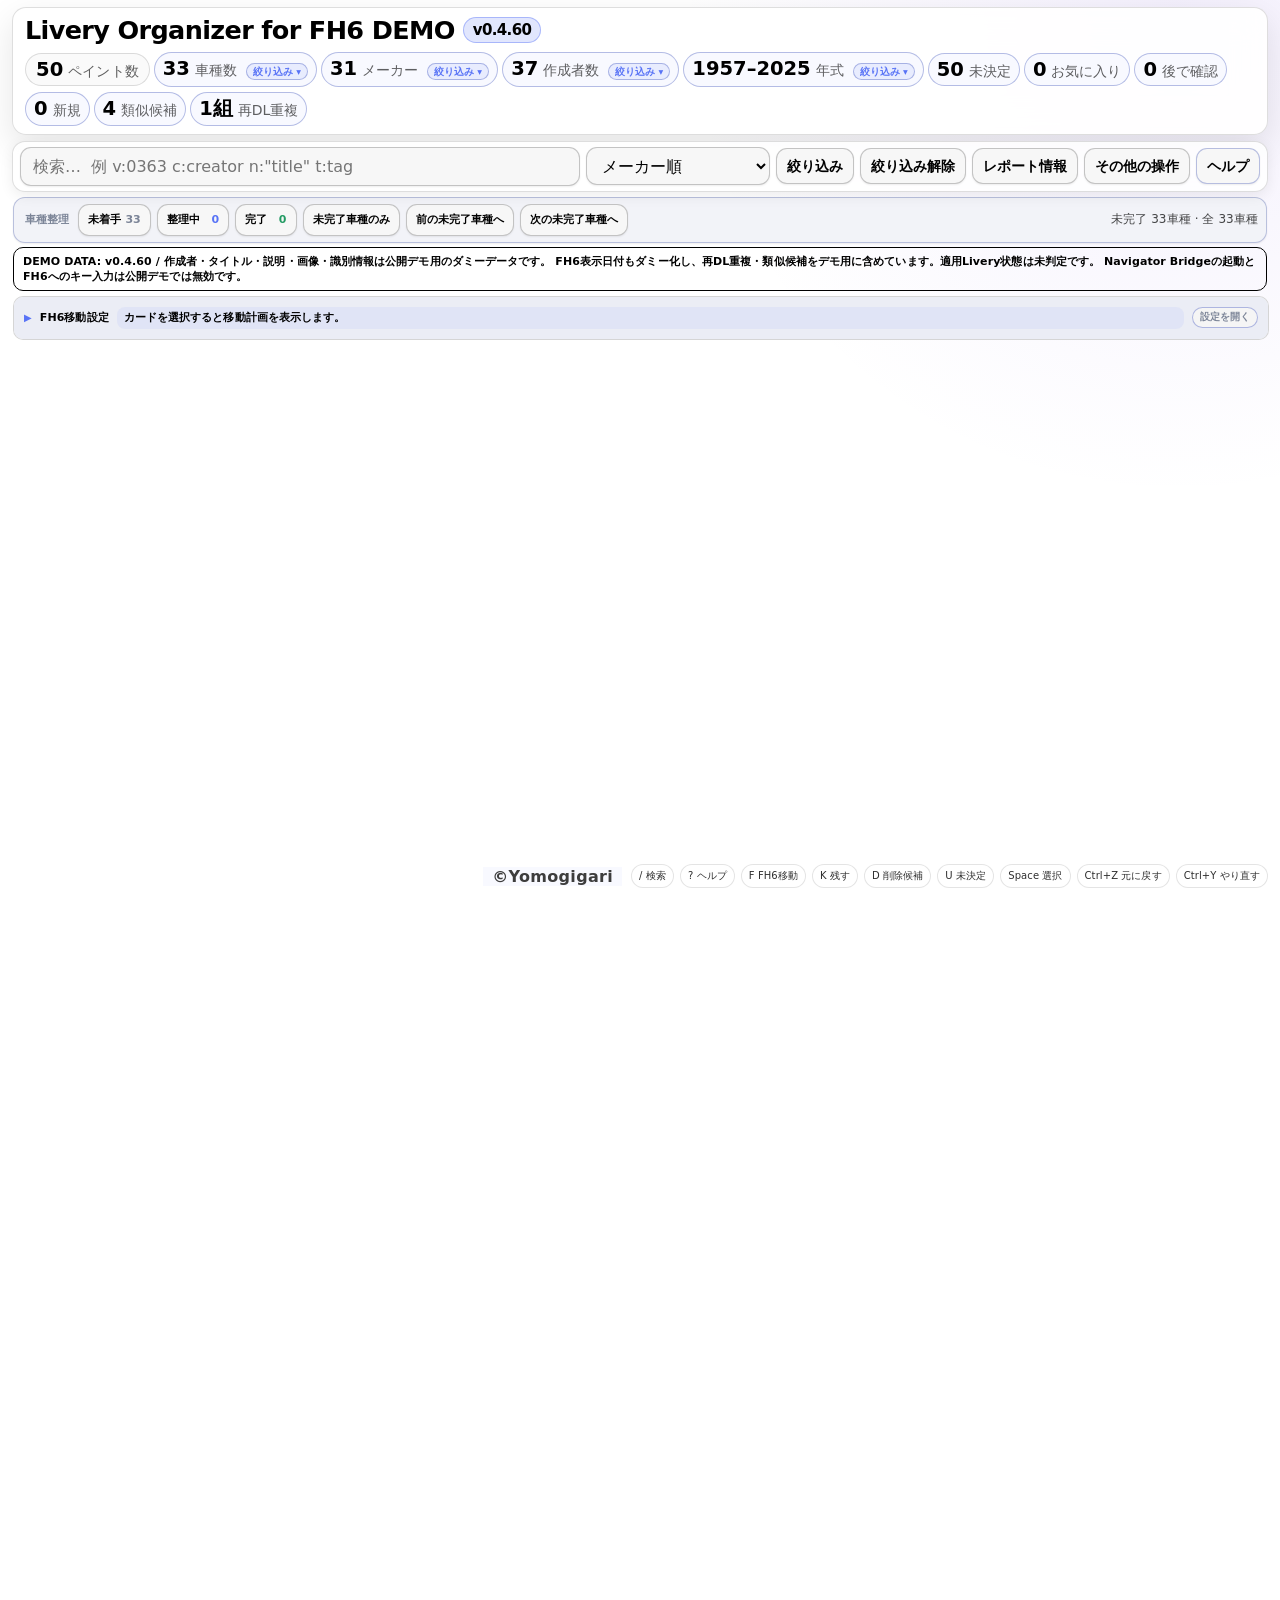
==== fh6-livery-organizer-demo.html @ 87379efa ":globe_with_meridians: Update public demo for v0.4.60" ====
<!doctype html>
<html lang="ja">
<head>
<meta charset="utf-8">
<meta name="viewport" content="width=device-width,initial-scale=1">
<meta http-equiv="Cache-Control" content="no-store, no-cache, must-revalidate">
<meta http-equiv="Pragma" content="no-cache">
<meta http-equiv="Expires" content="0">
<title>Livery Organizer for FH6 Demo v0.4.60</title>
<style>
:root {
  color-scheme: light dark;
  --gap: 14px;
}
* { box-sizing:border-box; }
body {
  font-family: system-ui,-apple-system,"Segoe UI","Yu Gothic UI",sans-serif;
  margin:0;
  background:Canvas;
  color:CanvasText;
}
header {
  position:sticky; top:0; z-index:10;
  background:Canvas; border-bottom:1px solid color-mix(in srgb, CanvasText 25%, transparent);
  padding:14px 20px;
}
header h1 { margin:0 0 8px; font-size:22px; }
.toolbar {
  display:flex; gap:8px; flex-wrap:wrap; align-items:center;
}
input[type=search] {
  min-width:280px; flex:1; padding:9px 11px; font-size:15px;
}
select, .toolbar button {
  padding:9px 11px; font-size:14px;
}
.secondary-actions {
  display:flex;
  gap:8px;
  flex-wrap:wrap;
  align-items:center;
  flex-basis:100%;
  width:100%;
  padding:8px;
  border:1px dashed color-mix(in srgb, CanvasText 25%, transparent);
  border-radius:10px;
  background:color-mix(in srgb, CanvasText 3%, transparent);
}
.secondary-actions button {
  flex:0 0 auto;
}
#secondaryActionsToggle[aria-expanded="true"] {
  font-weight:700;
}
main { padding:20px; width:100%; max-width:none; margin:0; }
.summary {
  padding:12px 14px; border:1px solid color-mix(in srgb, CanvasText 25%, transparent);
  border-radius:10px; margin-bottom:18px;
}
.group-heading {
  display:flex; align-items:baseline; gap:10px; margin-top:28px;
}
.group-heading h2 { margin:0; }
.group-heading span { opacity:.65; }
.grid {
  display:grid; grid-template-columns:repeat(auto-fill,minmax(300px,1fr));
  gap:var(--gap); margin-top:10px;
}
.card {
  border:1px solid color-mix(in srgb, CanvasText 25%, transparent);
  border-radius:12px; overflow:hidden; background:Canvas;
}
.card[data-decision="keep"] { outline:3px solid #2d9b54; }
.card[data-decision="delete"] { outline:3px solid #c94b4b; opacity:.72; }
.card img, .noimg {
  width:100%; aspect-ratio:16/9; object-fit:cover; display:block; background:#222;
}
.noimg { display:grid; place-items:center; color:#ddd; }
.body { padding:12px; }
.topline { display:flex; gap:6px; flex-wrap:wrap; }
.pill {
  font-size:11px; padding:3px 7px; border-radius:999px;
  border:1px solid color-mix(in srgb, CanvasText 30%, transparent);
}
.applied-applied { font-weight:800; }
.applied-unknown { opacity:.65; }
h3.vehicle { margin:10px 0 2px; font-size:19px; }
h4 { margin:10px 0 4px; font-size:16px; }
.vehicle-meta { font-size:12px; opacity:.78; margin-top:2px; }
.asset { font-size:11px; opacity:.58; overflow-wrap:anywhere; }
.counterbar {
  display:flex; gap:8px; flex-wrap:wrap; margin-top:8px; font-size:12px;
}
.counter {
  border:1px solid color-mix(in srgb, CanvasText 25%, transparent);
  border-radius:999px; padding:4px 9px;
}
body.compact .grid { grid-template-columns:repeat(auto-fill,minmax(240px,1fr)); }
body.compact .card img, body.compact .noimg { aspect-ratio:2/1; }
body.compact .body { padding:9px; }
body.compact .desc { display:none; }
body.compact details { display:none; }
.desc { margin:0 0 10px; min-height:1.4em; opacity:.8; }
dl {
  display:grid; grid-template-columns:80px 1fr; gap:4px 8px;
  font-size:13px; margin:10px 0;
}
dt { font-weight:700; }
dd { margin:0; overflow-wrap:anywhere; }
code { overflow-wrap:anywhere; }
.decision { display:grid; grid-template-columns:1fr 1fr 1fr; gap:6px; margin:12px 0; }
.decision button { padding:8px 4px; cursor:pointer; }
.decision button.active { font-weight:800; border-width:2px; }
details { font-size:12px; margin-top:8px; }
.hidden { display:none !important; }
.small { font-size:12px; opacity:.72; }
@media (max-width:600px) {
  main { padding:12px; }
  header { padding:10px 12px; }
  .grid { grid-template-columns:1fr; }
}

:root {
  --accent:#5b7cfa;
  --accent2:#8b5cf6;
  --good:#1f9d61;
  --bad:#d84a4a;
  --muted:#7b8497;
  --panel:color-mix(in srgb, Canvas 94%, CanvasText 6%);
  --line:color-mix(in srgb, CanvasText 16%, transparent);
}
body {
  background:
    radial-gradient(circle at 10% 0%, color-mix(in srgb, var(--accent) 12%, transparent), transparent 32rem),
    radial-gradient(circle at 90% 0%, color-mix(in srgb, var(--accent2) 10%, transparent), transparent 30rem),
    Canvas;
}
header { background:transparent; border:0; }
.hero {
  border:1px solid var(--line);
  border-radius:20px;
  padding:20px;
  background:color-mix(in srgb, Canvas 92%, transparent);
  box-shadow:0 14px 40px color-mix(in srgb, CanvasText 8%, transparent);
}
.hero h1 { margin:0 0 5px; letter-spacing:-.02em; }
.hero-sub { opacity:.72; }
.stats-grid {
  display:grid;
  grid-template-columns:repeat(auto-fit,minmax(145px,1fr));
  gap:10px;
  margin-top:16px;
}
.stat-card {
  border:1px solid var(--line);
  border-radius:15px;
  padding:13px 14px;
  background:var(--panel);
}
.stat-value { font-size:25px; font-weight:750; line-height:1.05; }
.stat-label { font-size:11px; opacity:.65; margin-top:5px; }
.toolbar {
  position:sticky;
  top:8px;
  z-index:30;
  margin-top:12px;
  backdrop-filter:blur(18px);
  background:color-mix(in srgb, Canvas 82%, transparent);
  border:1px solid var(--line);
  box-shadow:0 8px 25px color-mix(in srgb, CanvasText 7%, transparent);
}
.summary {
  border:1px solid var(--line);
  border-radius:15px;
  background:var(--panel);
}
.card {
  border:1px solid var(--line);
  transition:transform .16s ease, box-shadow .16s ease, border-color .16s ease;
  overflow:hidden;
}
.card:hover {
  transform:translateY(-2px);
  box-shadow:0 12px 28px color-mix(in srgb, CanvasText 10%, transparent);
}
.card[data-decision="keep"] {
  border-color:color-mix(in srgb, var(--good) 65%, var(--line));
  box-shadow:inset 4px 0 0 var(--good);
}
.card[data-decision="delete"] {
  border-color:color-mix(in srgb, var(--bad) 65%, var(--line));
  box-shadow:inset 4px 0 0 var(--bad);
}
.card[data-decision="undecided"] {
  box-shadow:inset 4px 0 0 color-mix(in srgb, var(--muted) 55%, transparent);
}
.card img.livery-image {
  cursor:zoom-in;
  transition:transform .2s ease;
}
.card:hover img.livery-image { transform:scale(1.01); }
.pill.strong {
  background:color-mix(in srgb, var(--accent) 18%, Canvas);
  border-color:color-mix(in srgb, var(--accent) 42%, transparent);
}
.pill.year { font-variant-numeric:tabular-nums; }
.pill.vinyl {
  background:color-mix(in srgb, var(--accent2) 13%, Canvas);
  border-color:color-mix(in srgb, var(--accent2) 28%, transparent);
  font-variant-numeric:tabular-nums;
}
.group-heading { position:relative; padding-left:11px; }
.group-count-badge {
  display:inline-block;
  margin-left:8px;
  padding:3px 8px;
  border-radius:999px;
  font-size:11px;
  font-weight:650;
  background:color-mix(in srgb, var(--accent) 12%, Canvas);
  border:1px solid color-mix(in srgb, var(--accent) 28%, transparent);
}
.group-heading::before {
  content:"";
  position:absolute; left:0; top:.25em; bottom:.25em; width:3px;
  border-radius:2px;
  background:linear-gradient(var(--accent),var(--accent2));
}
.flat-sort-section {
  margin-top:12px;
}
body.flat-sort-mode #groupedSections,
body.flat-sort-mode #creatorGroupedSections {
  display:none;
}
body.flat-sort-mode #flatSortSection {
  display:block !important;
}
.creator-grouped-sections {
  display:none;
}
body.creator-sort-mode #groupedSections,
body.creator-sort-mode #flatSortSection {
  display:none !important;
}
body.creator-sort-mode #creatorGroupedSections {
  display:block;
}
.empty-state {
  display:none; text-align:center; padding:45px 20px; opacity:.65;
}
.empty-state.show { display:block; }
.lightbox {
  position:fixed; inset:0; z-index:1000; display:none;
  align-items:center; justify-content:center;
  background:rgba(0,0,0,.82); padding:3vw;
}
.lightbox.open { display:flex; }
.lightbox img {
  max-width:94vw; max-height:90vh; object-fit:contain;
  border-radius:12px; box-shadow:0 24px 80px rgba(0,0,0,.55);
}
.lightbox button {
  position:absolute; top:18px; right:22px;
  font-size:28px; line-height:1; border:0; border-radius:999px;
  width:44px; height:44px; cursor:pointer;
  background:rgba(255,255,255,.15); color:white;
}


@media (max-width: 900px) {
  body {
    margin: 0;
    padding: 0;
  }

  header,
  main {
    width: auto;
    max-width: none;
    margin: 0;
    padding-left: 12px;
    padding-right: 12px;
  }

  .hero {
    border-radius: 0 0 18px 18px;
    padding: 16px 14px;
    margin-left: -12px;
    margin-right: -12px;
  }

  .hero h1 {
    font-size: 24px;
    line-height: 1.15;
  }

  .hero-sub {
    font-size: 13px;
    line-height: 1.45;
  }

  .stats-grid {
    grid-template-columns: repeat(2, minmax(0, 1fr));
    gap: 8px;
  }

  .stat-card {
    padding: 10px 11px;
  }

  .stat-value {
    font-size: 21px;
  }

  .toolbar {
    position: static;
    display: grid;
    grid-template-columns: 1fr 1fr;
    gap: 8px;
    padding: 10px;
    margin: 10px 0 12px;
    border-radius: 14px;
    backdrop-filter: none;
  }

  .toolbar input,
  .toolbar select,
  .toolbar button {
    width: 100%;
    min-width: 0;
    box-sizing: border-box;
    min-height: 42px;
    font-size: 14px;
  }

  .toolbar input[type="search"],
  .toolbar .search,
  #q {
    grid-column: 1 / -1;
  }

  .secondary-actions {
    grid-column:1 / -1;
    display:grid;
    grid-template-columns:1fr 1fr;
    gap:8px;
    width:100%;
  }
  .secondary-actions button {
    width:100%;
  }

  #clearFilters,
  #compactToggle,
  #exportCsv,
  #downloadExcel,
  #resetStates {
    min-height: 40px;
  }

  .summary {
    padding: 10px 12px;
    font-size: 12px;
  }

  .counterbar {
    gap: 6px;
  }

  .counter {
    flex: 1 1 calc(50% - 6px);
    text-align: center;
    box-sizing: border-box;
  }

  .group-heading {
    display: flex;
    align-items: baseline;
    justify-content: space-between;
    gap: 8px;
    padding-left: 10px;
  }

  .group-heading h2 {
    font-size: 18px;
    line-height: 1.25;
    margin: 10px 0 8px;
  }

  .group-count-badge {
    flex: 0 0 auto;
    white-space: nowrap;
    font-size: 10px;
  }

  .grid,
  body.compact .grid {
    grid-template-columns: 1fr;
    gap: 12px;
  }

  .card {
    border-radius: 14px;
  }

  .card img,
  .card img.livery-image,
  .noimg,
  body.compact .card img,
  body.compact .noimg {
    width: 100%;
    aspect-ratio: 16 / 9;
    object-fit: cover;
  }

  .body,
  body.compact .body {
    padding: 11px 12px 12px;
  }

  .vehicle {
    font-size: 17px;
    line-height: 1.3;
  }

  .vehicle-meta {
    font-size: 12px;
  }

  .asset {
    display: none;
  }

  .topline {
    gap: 5px;
  }

  .pill {
    font-size: 10px;
    padding: 3px 7px;
  }

  .card h4 {
    font-size: 15px;
    margin: 8px 0 5px;
  }

  .desc {
    font-size: 12px;
    line-height: 1.45;
  }

  dl {
    grid-template-columns: minmax(76px, auto) 1fr;
    gap: 5px 9px;
    font-size: 12px;
  }

  .decision-row {
    display: grid;
    grid-template-columns: 1fr 1fr 1fr;
    gap: 6px;
  }

  .decision-row button {
    min-width: 0;
    width: 100%;
    padding: 9px 6px;
    font-size: 12px;
  }

  .flat-sort-section {
    margin-top: 6px;
  }

  .lightbox {
    padding: 10px;
  }

  .lightbox img {
    max-width: 100%;
    max-height: 85vh;
    border-radius: 8px;
  }

  .lightbox button {
    top: max(12px, env(safe-area-inset-top));
    right: 12px;
  }
}

@media (max-width: 540px) {
  header,
  main {
    padding-left: 8px;
    padding-right: 8px;
  }

  .hero {
    margin-left: -8px;
    margin-right: -8px;
    padding: 14px 10px;
  }

  .hero h1 {
    font-size: 21px;
  }

  .stats-grid {
    grid-template-columns: 1fr 1fr;
  }

  .toolbar {
    grid-template-columns: 1fr;
    padding: 8px;
  }

  .toolbar input[type="search"],
  .toolbar .search,
  #q {
    grid-column: auto;
  }

  .counter {
    flex-basis: 100%;
  }

  .group-heading {
    align-items: flex-start;
    flex-direction: column;
    gap: 2px;
  }

  .group-heading h2 {
    font-size: 17px;
    margin-bottom: 2px;
  }

  .group-count-badge {
    margin-left: 0;
    margin-bottom: 7px;
  }

  .decision-row {
    grid-template-columns: 1fr;
  }

  .decision-row button {
    font-size: 13px;
    min-height: 40px;
  }
}


.mobile-actions,
.mobile-stats-summary {
  display:none;
}

@media (max-width: 540px) {
  .hero {
    padding:10px 10px 9px;
    border-radius:0 0 14px 14px;
  }

  .hero h1 {
    font-size:20px;
    margin-bottom:2px;
  }

  .hero-sub,
  .hero .stats-grid {
    display:none;
  }

  .mobile-stats-summary {
    display:block;
    margin:6px 0 8px;
    padding:0 2px;
    font-size:12px;
    opacity:.75;
  }

  .mobile-actions {
    display:flex;
    align-items:center;
    gap:8px;
    margin:0 0 8px;
  }

  #mobileFilterToggle {
    flex:0 0 auto;
    min-height:38px;
    padding:8px 12px;
    border-radius:10px;
    font-size:13px;
    font-weight:650;
  }

  #mobileFilterSummary {
    flex:1 1 auto;
    min-width:0;
    font-size:11px;
    line-height:1.3;
    opacity:.7;
    white-space:nowrap;
    overflow:hidden;
    text-overflow:ellipsis;
  }

  .toolbar {
    display:none;
    grid-template-columns:1fr;
    position:static;
    margin:0 0 10px;
    padding:8px;
    border-radius:12px;
    box-shadow:none;
  }

  .toolbar.mobile-open {
    display:grid;
  }

  .toolbar input,
  .toolbar select,
  .toolbar button {
    min-height:40px;
  }

  .summary {
    margin:0 0 8px;
    padding:8px 10px;
  }

  .summary .small {
    display:none;
  }

  .counterbar {
    display:grid;
    grid-template-columns:repeat(2,minmax(0,1fr));
    gap:5px;
  }

  .counter {
    padding:5px 6px;
    font-size:11px;
  }

  main {
    padding-top:0;
  }
}


.counter-filter,
.creator-chip,
.link-filter {
  font:inherit;
  color:inherit;
  cursor:pointer;
}
.counter-filter { background:transparent; }
.counter-filter.active {
  border-color:var(--accent);
  background:color-mix(in srgb, var(--accent) 13%, Canvas);
  font-weight:750;
}
.creator-summary {
  display:flex; gap:8px; align-items:flex-start; margin-top:9px;
}

.filter-panel .creator-filter-summary {
  grid-column:1 / -1;
  width:100%;
  margin:0;
  padding:9px;
  border:1px solid var(--line);
  border-radius:12px;
  background:color-mix(in srgb, Canvas 96%, CanvasText 4%);
}

.filter-panel .creator-filter-summary .detail-filter-head {
  margin-bottom:7px;
}

.filter-panel .creator-filter-summary .creator-search-row {
  margin-bottom:7px;
}
.creator-summary-label {
  flex:0 0 auto;
  font-size:12px;
  opacity:.7;
  padding-top:5px;
}
.creator-summary-content {
  min-width:0;
  flex:1 1 auto;
}
.creator-top-list,
.creator-more-list {
  display:flex;
  flex-wrap:wrap;
  gap:6px;
  align-items:center;
}
.creator-more-toggle {
  display:inline-flex;
  align-items:center;
  min-height:28px;
  margin-top:7px;
  padding:3px 10px;
  border:1px solid var(--accent);
  border-radius:999px;
  background:color-mix(in srgb, var(--accent) 8%, Canvas);
  color:inherit;
  font:inherit;
  font-size:11px;
  font-weight:700;
  cursor:pointer;
}
.creator-more-toggle:hover {
  background:color-mix(in srgb, var(--accent) 14%, Canvas);
}
.creator-more-list {
  margin-top:7px;
}
.creator-chip {
  border:1px solid var(--line); border-radius:999px; padding:4px 8px;
  background:Canvas; font-size:11px;
}
.creator-chip:hover, .link-filter:hover, .quick-filter:hover { text-decoration:underline; }
.link-filter {
  appearance:none;
  min-height:0;
  padding:0;
  border:0;
  border-radius:0;
  background:transparent;
  box-shadow:none;
  color:inherit;
  font:inherit;
  font-weight:inherit;
  line-height:inherit;
  text-align:left;
  vertical-align:baseline;
}
.link-filter:hover:not(:disabled),
.link-filter:active:not(:disabled) {
  transform:none;
  border-color:transparent;
  background:transparent;
  box-shadow:none;
}
.title-filter {
  display:inline; max-width:100%;
}
.quick-filter { cursor:pointer; }
.pill.similar {
  border-color:color-mix(in srgb, #d97706 45%, transparent);
  background:color-mix(in srgb, #d97706 13%, Canvas);
}
.pill.my-design-index {
  display:none;
  min-width:4.6em;
  justify-content:center;
  border-color:color-mix(in srgb, var(--accent) 38%, transparent);
  background:color-mix(in srgb, var(--accent) 10%, Canvas);
  font-variant-numeric:tabular-nums;
  font-weight:850;
}
body.my-design-sort-mode .pill.my-design-index {
  display:inline-flex;
}
.pill.vinyl-medium { font-weight:650; }
.pill.vinyl-high { font-weight:750; border-width:2px; }
.pill.vinyl-extreme {
  font-weight:850; border-width:2px;
  box-shadow:0 0 0 2px color-mix(in srgb, var(--accent2) 12%, transparent);
}
.mobile-bottom-nav { display:none; }
@media (max-width:540px) {
  body { padding-bottom:70px; }
  .mobile-bottom-nav {
    position:fixed; left:8px; right:8px;
    bottom:max(8px, env(safe-area-inset-bottom)); z-index:90;
    display:grid; grid-template-columns:repeat(4,1fr); gap:5px;
    padding:6px; border:1px solid var(--line); border-radius:15px;
    background:color-mix(in srgb, Canvas 92%, transparent);
    backdrop-filter:blur(18px);
    box-shadow:0 8px 30px color-mix(in srgb, CanvasText 16%, transparent);
  }
  .mobile-bottom-nav button {
    min-width:0; min-height:42px; padding:5px 2px;
    font-size:11px; border-radius:9px;
  }
  .creator-summary {
    display:block;
    overflow:visible;
    padding-bottom:3px;
  }
  .creator-summary-label {
    display:block;
    padding-top:0;
    margin-bottom:6px;
  }
  .creator-top-list,
  .creator-more-list {
    flex-wrap:wrap;
  }
  .creator-chip { flex:0 0 auto; }
}


.card { content-visibility:auto; contain-intrinsic-size:420px 560px; }
.car-group { content-visibility:auto; contain-intrinsic-size:600px 900px; }
.select-box { display:inline-flex; align-items:center; }
.card-select { width:18px; height:18px; cursor:pointer; }
.flag-toggle { cursor:pointer; }
.flag-toggle.active { font-weight:800; border-width:2px; }
.personal-meta { margin:10px 0; border-top:1px dashed var(--line); padding-top:7px; }
.personal-meta summary { cursor:pointer; font-size:12px; font-weight:700; }
.personal-meta label { display:grid; gap:4px; margin-top:7px; font-size:11px; }
.personal-meta input,.personal-meta textarea { width:100%; box-sizing:border-box; font:inherit; padding:7px 8px; }
.progress-row { display:flex; flex-wrap:wrap; gap:10px; align-items:center; margin:8px 0 4px; font-size:12px; }
.progress-row progress { width:min(260px,50vw); }
.modal { position:fixed; inset:0; z-index:150; background:rgba(0,0,0,.58); padding:18px; overflow:auto; }
.modal-panel { max-width:1100px; margin:20px auto; background:Canvas; color:CanvasText; border-radius:16px; padding:14px; }
.modal-head { display:flex; justify-content:space-between; align-items:center; gap:10px; }
.compare-panel { max-width:1180px; }
.compare-summary { margin:3px 0 0; }
.compare-actions { display:flex; flex-wrap:wrap; gap:7px; align-items:center; margin:10px 0 12px; }
.compare-actions .compare-selection-count { margin-left:auto; }
.compare-grid { display:grid; grid-template-columns:repeat(auto-fit,minmax(260px,1fr)); gap:12px; }
.compare-item,.detail-item { border:1px solid var(--line); border-radius:12px; overflow:hidden; padding:10px; }
.compare-item { display:grid; gap:8px; align-content:start; }
.compare-item.is-selected { outline:2px solid var(--accent); outline-offset:1px; }
.compare-item img { width:100%; aspect-ratio:16/9; object-fit:cover; border-radius:8px; }
.compare-badges { display:flex; flex-wrap:wrap; gap:5px; align-items:center; }
.compare-badge { display:inline-flex; padding:3px 7px; border:1px solid var(--line); border-radius:999px; font-size:10px; font-weight:700; }
.compare-badge.reason { border-color:color-mix(in srgb, var(--accent) 55%, var(--line)); }
.compare-badge.newest { font-weight:850; }
.compare-meta { display:grid; grid-template-columns:max-content 1fr; gap:3px 8px; margin:0; font-size:11px; }
.compare-meta dt { font-weight:700; opacity:.78; }
.compare-meta dd { margin:0; min-width:0; overflow-wrap:anywhere; }
.compare-description { margin:0; font-size:11px; line-height:1.45; }
.compare-item-actions { display:flex; flex-wrap:wrap; gap:6px; margin-top:auto; }
.detail-list { display:grid; grid-template-columns:repeat(auto-fit,minmax(220px,1fr)); gap:10px; }
.card.keyboard-active { outline:3px solid var(--accent); outline-offset:2px; }
body.dark-theme { color-scheme:dark; background:#111318; color:#f3f5f8; }
body.dark-theme .toolbar,body.dark-theme .card,body.dark-theme .stat-card,body.dark-theme .summary,body.dark-theme .modal-panel { background:#171a20; color:#f3f5f8; border-color:#343945; }
body.dark-theme input,body.dark-theme select,body.dark-theme button,body.dark-theme textarea { background:#1a1e25; color:#f3f5f8; border-color:#444b58; }
@media (max-width:540px) {
  .progress-row { display:grid; grid-template-columns:1fr 1fr; }
  .progress-row progress { width:100%; grid-column:1/-1; }
  .modal { padding:6px; }
  .modal-panel { margin:4px auto; }
}


.keyboard-guide {
  position:fixed; right:12px; bottom:12px; z-index:80;
  display:flex; gap:6px; flex-wrap:wrap; max-width:470px; justify-content:flex-end;
  pointer-events:none;
}
.keyboard-guide span {
  padding:4px 7px; border:1px solid var(--line); border-radius:999px;
  background:color-mix(in srgb, Canvas 92%, transparent);
  backdrop-filter:blur(10px); font-size:10px; opacity:.82;
}
@media (max-width:540px) { .keyboard-guide { display:none; } }


.scan-baseline-row { justify-content:space-between; border-top:1px solid var(--line); padding-top:8px; }
.runtime-error {
  margin-top:8px;
  padding:8px 10px;
  border:1px solid #d84a4a;
  border-radius:9px;
  background:color-mix(in srgb, #d84a4a 12%, Canvas);
  font-size:12px;
  white-space:pre-wrap;
}
#uiStatus[data-state="ok"] { font-weight:800; }
#uiStatus[data-state="error"] { color:#d84a4a; font-weight:800; }
#storageStatus { font-weight:700; }


.creator-search-row {
  display:flex;
  gap:7px;
  align-items:center;
  margin-bottom:7px;
}
.creator-search-row input {
  min-width:220px;
  max-width:420px;
  width:100%;
  padding:6px 9px;
  font:inherit;
  font-size:12px;
}
.toolbar button.active {
  border-color:var(--accent);
  background:color-mix(in srgb, var(--accent) 13%, Canvas);
  font-weight:750;
}
.restore-preview-actions {
  display:flex;
  flex-wrap:wrap;
  gap:8px;
  margin-top:14px;
}
.history-list,.diagnostics-list {
  display:grid;
  gap:7px;
}
.history-row,.diagnostics-row {
  display:flex;
  gap:10px;
  justify-content:space-between;
  align-items:flex-start;
  border:1px solid var(--line);
  border-radius:9px;
  padding:8px 10px;
}
.diagnostics-ok { font-weight:800; }
.diagnostics-ng { color:#d84a4a; font-weight:800; }
.diagnostics-detail {
  margin-top:10px;
  padding:9px 10px;
  border:1px solid var(--line);
  border-radius:11px;
  background:color-mix(in srgb, var(--surface) 94%, transparent);
}
.diagnostics-detail summary { cursor:pointer; font-weight:750; }
.diagnostics-issue-list { margin:8px 0 0; padding-left:1.35em; font-size:11px; line-height:1.55; }
.diagnostics-issue-list code { font-size:10.5px; }

/* =======================================================================
   v0.4.39 — 利用準備と復旧導線
   ======================================================================= */
.startup-readiness-card {
  grid-column:1 / -1;
  min-width:0;
  padding:10px;
  border:1px solid var(--line);
  border-radius:12px;
  background:color-mix(in srgb, Canvas 97%, CanvasText 3%);
}
.startup-readiness-head {
  display:flex;
  align-items:center;
  justify-content:space-between;
  gap:10px;
  margin-bottom:7px;
}
.startup-readiness-head b { font-size:12px; }
.startup-readiness-status {
  display:inline-flex;
  align-items:center;
  justify-content:center;
  min-width:76px;
  padding:4px 8px;
  border:1px solid var(--line);
  border-radius:999px;
  font-size:10.5px;
  font-weight:850;
  white-space:nowrap;
}
.startup-readiness-card[data-state="ok"] {
  border-color:color-mix(in srgb, var(--good) 34%, var(--line));
  background:color-mix(in srgb, var(--good-soft) 48%, var(--surface));
}
.startup-readiness-card[data-state="ok"] .startup-readiness-status {
  border-color:color-mix(in srgb, var(--good) 46%, var(--line));
  background:var(--good-soft);
}
.startup-readiness-card[data-state="warning"] {
  border-color:color-mix(in srgb, #d97706 36%, var(--line));
  background:color-mix(in srgb, #d97706 6%, var(--surface));
}
.startup-readiness-card[data-state="warning"] .startup-readiness-status {
  border-color:color-mix(in srgb, #d97706 48%, var(--line));
  background:color-mix(in srgb, #d97706 11%, Canvas);
}
.startup-readiness-card[data-state="error"] {
  border-color:color-mix(in srgb, var(--bad) 42%, var(--line));
  background:var(--bad-soft);
}
.startup-readiness-card[data-state="error"] .startup-readiness-status {
  border-color:color-mix(in srgb, var(--bad) 50%, var(--line));
  background:var(--bad-soft);
}
.startup-readiness-items {
  display:grid;
  grid-template-columns:repeat(3,minmax(0,1fr));
  gap:6px;
}
.startup-readiness-item {
  min-width:0;
  padding:7px 8px;
  border:1px solid var(--line);
  border-radius:9px;
  background:color-mix(in srgb, var(--surface) 94%, transparent);
  font-size:10.5px;
}
.startup-readiness-item span { display:block; color:var(--muted); margin-bottom:2px; }
.startup-readiness-item b { display:block; overflow-wrap:anywhere; }
.startup-readiness-foot {
  display:flex;
  align-items:center;
  gap:8px;
  margin-top:7px;
}
.startup-readiness-foot .small { flex:1 1 auto; min-width:0; line-height:1.45; }
.startup-readiness-actions { display:flex; flex:0 0 auto; gap:6px; }
.startup-readiness-actions button { min-height:30px; padding:5px 8px; font-size:10.5px; }
#runtimeErrorBanner {
  align-items:center;
  justify-content:space-between;
  gap:8px;
}
#runtimeErrorBanner:not(.hidden) { display:flex; }
#runtimeErrorMessage { flex:1 1 auto; min-width:0; overflow-wrap:anywhere; }
#runtimeDiagnosticsAction { flex:0 0 auto; min-height:30px; padding:5px 8px; font-size:10.5px; }
body.dark-theme .startup-readiness-card { background:var(--surface); }
@media (max-width:620px) {
  .startup-readiness-items { grid-template-columns:1fr; }
  .startup-readiness-foot { display:block; }
  .startup-readiness-actions { margin-top:7px; }
}

@media (max-width:540px) {
  .creator-search-row { display:block; }
  .creator-search-row input { max-width:none; }
}


/* =======================================================================
   v0.4.0 — モダンUI調整
   ======================================================================= */
:root {
  --accent:#5873f6;
  --accent-strong:#405de6;
  --accent-soft:color-mix(in srgb, var(--accent) 11%, Canvas);
  --accent2:#8a63e8;
  --good:#249b64;
  --good-soft:color-mix(in srgb, var(--good) 10%, Canvas);
  --bad:#d65353;
  --bad-soft:color-mix(in srgb, var(--bad) 9%, Canvas);
  --surface:color-mix(in srgb, Canvas 96%, CanvasText 4%);
  --surface-elevated:color-mix(in srgb, Canvas 98%, CanvasText 2%);
  --control-bg:color-mix(in srgb, Canvas 97%, CanvasText 3%);
  --control-hover:color-mix(in srgb, Canvas 93%, var(--accent) 7%);
  --line:color-mix(in srgb, CanvasText 13%, transparent);
  --line-strong:color-mix(in srgb, CanvasText 21%, transparent);
  --shadow-xs:0 1px 2px color-mix(in srgb, CanvasText 7%, transparent);
  --shadow-sm:0 4px 14px color-mix(in srgb, CanvasText 7%, transparent);
  --shadow-md:0 12px 34px color-mix(in srgb, CanvasText 10%, transparent);
  --shadow-lg:0 24px 70px color-mix(in srgb, CanvasText 15%, transparent);
  --radius-control:11px;
  --radius-panel:18px;
  --radius-card:20px;
}

html { scroll-behavior:smooth; }

body {
  letter-spacing:.005em;
  background:
    radial-gradient(circle at 8% -5%, color-mix(in srgb, var(--accent) 13%, transparent), transparent 34rem),
    radial-gradient(circle at 92% 0%, color-mix(in srgb, var(--accent2) 10%, transparent), transparent 31rem),
    Canvas;
}

header { padding-top:16px; }

.hero {
  border-radius:24px;
  border:1px solid var(--line);
  background:color-mix(in srgb, Canvas 91%, transparent);
  box-shadow:var(--shadow-md);
  backdrop-filter:blur(16px);
}

.hero h1 {
  font-weight:780;
  letter-spacing:-.035em;
}

.hero-sub { opacity:.66; }

.stat-card {
  border-radius:17px;
  border:1px solid var(--line);
  background:var(--surface-elevated);
  box-shadow:var(--shadow-xs);
  transition:transform .16s ease, border-color .16s ease, box-shadow .16s ease;
}

.stat-card:hover {
  transform:translateY(-1px);
  border-color:color-mix(in srgb, var(--accent) 24%, var(--line));
  box-shadow:var(--shadow-sm);
}

.toolbar {
  gap:7px;
  padding:10px;
  border-radius:19px;
  border:1px solid var(--line);
  background:color-mix(in srgb, Canvas 84%, transparent);
  box-shadow:var(--shadow-sm);
}

button,
select,
input[type="search"],
input[type="text"],
input[type="number"],
input:not([type]),
textarea {
  font:inherit;
  border:1px solid var(--line-strong);
  border-radius:var(--radius-control);
  background:var(--control-bg);
  color:CanvasText;
  box-shadow:var(--shadow-xs);
  transition:
    background .14s ease,
    border-color .14s ease,
    box-shadow .14s ease,
    transform .14s ease,
    opacity .14s ease;
}

button {
  min-height:38px;
  padding:8px 12px;
  font-weight:650;
  line-height:1.15;
  cursor:pointer;
}

.toolbar button {
  padding:8px 12px;
  border-radius:11px;
}

select {
  min-height:38px;
  padding:7px 31px 7px 11px;
}

input[type="search"],
input[type="text"],
input[type="number"],
input:not([type]),
textarea {
  padding:9px 12px;
}

button:hover:not(:disabled),
select:hover,
input[type="search"]:hover,
input[type="text"]:hover,
input[type="number"]:hover,
input:not([type]):hover,
textarea:hover {
  border-color:color-mix(in srgb, var(--accent) 40%, var(--line-strong));
  background:var(--control-hover);
  box-shadow:0 5px 15px color-mix(in srgb, CanvasText 8%, transparent);
}

button:hover:not(:disabled) { transform:translateY(-1px); }
button:active:not(:disabled) {
  transform:translateY(0);
  box-shadow:var(--shadow-xs);
}

button:disabled {
  cursor:not-allowed;
  opacity:.46;
  box-shadow:none;
}

button:focus-visible,
select:focus-visible,
input:focus-visible,
textarea:focus-visible,
summary:focus-visible {
  outline:3px solid color-mix(in srgb, var(--accent) 28%, transparent);
  outline-offset:2px;
  border-color:var(--accent);
}

.toolbar button.active,
.decision button.active,
.flag-toggle.active {
  border-color:color-mix(in srgb, var(--accent) 62%, transparent);
  background:linear-gradient(
    180deg,
    color-mix(in srgb, var(--accent) 17%, Canvas),
    color-mix(in srgb, var(--accent) 10%, Canvas)
  );
  box-shadow:
    0 0 0 1px color-mix(in srgb, var(--accent) 12%, transparent),
    var(--shadow-xs);
}

#bulkKeep {
  border-color:color-mix(in srgb, var(--good) 30%, var(--line));
}
#bulkKeep:hover:not(:disabled) {
  background:var(--good-soft);
  border-color:color-mix(in srgb, var(--good) 58%, var(--line));
}

#bulkDelete,
#resetStates {
  border-color:color-mix(in srgb, var(--bad) 28%, var(--line));
}
#bulkDelete:hover:not(:disabled),
#resetStates:hover:not(:disabled) {
  background:var(--bad-soft);
  border-color:color-mix(in srgb, var(--bad) 58%, var(--line));
}

#downloadExcel {
  border-color:color-mix(in srgb, var(--good) 24%, var(--line));
}

.secondary-actions-trigger {
  margin-inline-start:13px;
  position:relative;
}

.secondary-actions-trigger::before {
  content:"";
  position:absolute;
  left:-11px;
  top:7px;
  bottom:7px;
  width:1px;
  background:var(--line-strong);
  pointer-events:none;
}

#secondaryActionsToggle[aria-expanded="true"] {
  font-weight:700;
  border-color:color-mix(in srgb, var(--accent) 45%, var(--line));
  background:var(--accent-soft);
}

.secondary-actions {
  flex-basis:100%;
  width:100%;
  margin-top:2px;
  padding:10px;
  gap:7px;
  border:1px solid var(--line);
  border-radius:15px;
  background:color-mix(in srgb, Canvas 93%, CanvasText 7%);
  box-shadow:inset 0 1px 0 color-mix(in srgb, Canvas 80%, transparent);
}

.summary {
  border-radius:var(--radius-panel);
  padding:14px 16px;
  background:var(--surface);
  box-shadow:var(--shadow-xs);
}

.group-heading { padding-left:13px; }
.group-heading::before {
  width:4px;
  border-radius:999px;
}
.group-heading h2 { letter-spacing:-.02em; }

.card {
  border-radius:var(--radius-card);
  border:1px solid var(--line);
  background:var(--surface-elevated);
  box-shadow:var(--shadow-xs);
  transition:transform .18s ease, box-shadow .18s ease, border-color .18s ease;
}

.card:hover {
  transform:translateY(-3px);
  border-color:color-mix(in srgb, var(--accent) 20%, var(--line));
  box-shadow:var(--shadow-md);
}

.card img,
.card img.livery-image,
.noimg {
  border-radius:19px 19px 0 0;
}

.body { padding:14px; }

.pill,
.counter,
.group-count-badge {
  border-color:var(--line);
  box-shadow:0 1px 0 color-mix(in srgb, Canvas 80%, transparent);
}

.pill { padding:4px 8px; }

.counter {
  background:color-mix(in srgb, Canvas 95%, CanvasText 5%);
}

.decision { gap:7px; }
.decision button,
.decision-row button { border-radius:10px; }

.personal-meta {
  margin-top:12px;
  padding-top:10px;
  border-top:1px solid var(--line);
}

.personal-meta summary {
  padding:4px 1px;
  border-radius:8px;
}

.compare-item,
.detail-item {
  border-radius:16px;
  border-color:var(--line);
  background:var(--surface);
  box-shadow:var(--shadow-xs);
}

.modal {
  background:color-mix(in srgb, #080b12 68%, transparent);
  backdrop-filter:blur(7px);
}

.modal-panel {
  border:1px solid var(--line);
  border-radius:22px;
  padding:18px;
  background:var(--surface-elevated);
  box-shadow:var(--shadow-lg);
}

.modal-head {
  padding-bottom:8px;
  margin-bottom:8px;
  border-bottom:1px solid var(--line);
}

.history-row,
.diagnostics-row {
  border-radius:13px;
  background:var(--surface);
}

.creator-chip { border-radius:999px !important; }
.runtime-error { border-radius:13px; }
.lightbox img { border-radius:18px; }
.mobile-actions button,
.mobile-bottom-nav button { border-radius:12px; }

body.dark-theme {
  --surface:#171b22;
  --surface-elevated:#1b2028;
  --control-bg:#1d222b;
  --control-hover:#232a36;
  --line:#323946;
  --line-strong:#414a59;
  --shadow-xs:0 1px 2px rgba(0,0,0,.22);
  --shadow-sm:0 5px 16px rgba(0,0,0,.24);
  --shadow-md:0 14px 36px rgba(0,0,0,.32);
  --shadow-lg:0 28px 78px rgba(0,0,0,.46);
}

body.dark-theme .toolbar,
body.dark-theme .card,
body.dark-theme .stat-card,
body.dark-theme .summary,
body.dark-theme .modal-panel {
  background:var(--surface-elevated);
  border-color:var(--line);
}

body.dark-theme button,
body.dark-theme select,
body.dark-theme input,
body.dark-theme textarea {
  background:var(--control-bg);
  border-color:var(--line-strong);
}

body.dark-theme button:hover:not(:disabled),
body.dark-theme select:hover,
body.dark-theme input:hover,
body.dark-theme textarea:hover {
  background:var(--control-hover);
}

@media (max-width:900px) {
  .toolbar {
    border-radius:16px;
    gap:8px;
  }

  .secondary-actions-trigger {
    margin-inline-start:0;
  }

  .secondary-actions-trigger::before {
    display:none;
  }

  .secondary-actions {
    grid-column:1 / -1;
    margin-top:0;
    border-radius:14px;
  }

  button,
  select,
  input[type="search"],
  input[type="text"],
  input:not([type]),
  textarea {
    border-radius:11px;
  }

  .card { border-radius:17px; }

  .card img,
  .card img.livery-image,
  .noimg {
    border-radius:16px 16px 0 0;
  }
}

@media (prefers-reduced-motion: reduce) {
  *,
  *::before,
  *::after {
    scroll-behavior:auto !important;
    transition:none !important;
  }
}


/* =======================================================================
   v0.4.0 — ヘルプ / フッター調整
   ======================================================================= */
.app-footer { display:none; }
.footer-separator { display:none; }

.help-panel {
  max-width:1040px;
}

.help-intro {
  margin:12px 0 12px;
  padding:14px 16px;
  border:1px solid color-mix(in srgb, var(--accent) 22%, var(--line));
  border-radius:15px;
  background:color-mix(in srgb, var(--accent) 7%, var(--surface));
  line-height:1.75;
}

.help-quick-start {
  display:grid;
  grid-template-columns:repeat(4,minmax(0,1fr));
  gap:8px;
  margin:0 0 14px;
}

.help-step {
  min-width:0;
  padding:10px 11px;
  border:1px solid var(--line);
  border-radius:12px;
  background:color-mix(in srgb, var(--surface) 93%, transparent);
}

.help-step-number {
  display:inline-flex;
  align-items:center;
  justify-content:center;
  width:22px;
  height:22px;
  margin-right:5px;
  border-radius:999px;
  background:var(--accent-soft);
  color:var(--accent);
  font-size:11px;
  font-weight:900;
}

.help-step b {
  font-size:12px;
}

.help-step p {
  margin:6px 0 0;
  color:var(--muted);
  font-size:11px;
  line-height:1.55;
}

.help-grid {
  display:grid;
  grid-template-columns:repeat(2, minmax(0, 1fr));
  gap:12px;
}

.help-section {
  min-width:0;
  padding:15px 16px;
  border:1px solid var(--line);
  border-radius:16px;
  background:var(--surface);
  box-shadow:var(--shadow-xs);
}

.help-section h4 {
  margin:0 0 9px;
  font-size:15px;
  letter-spacing:-.015em;
}

.help-section p {
  margin:7px 0 0;
  line-height:1.72;
}

.help-section ol,
.help-section ul {
  margin:8px 0 0;
  padding-left:1.4em;
  line-height:1.75;
}

.help-section li + li {
  margin-top:4px;
}

.help-path {
  display:inline-flex;
  align-items:center;
  max-width:100%;
  margin:2px 0;
  padding:3px 7px;
  border:1px solid var(--line);
  border-radius:8px;
  background:var(--control-bg);
  font-size:11px;
  font-weight:750;
  overflow-wrap:anywhere;
}

.help-tip {
  margin-top:9px;
  padding:8px 10px;
  border-left:3px solid var(--accent);
  border-radius:8px;
  background:color-mix(in srgb, var(--accent-soft) 50%, transparent);
  font-size:11px;
  line-height:1.65;
}

.help-warning {
  border-left-color:var(--bad);
  background:color-mix(in srgb, var(--bad-soft) 55%, transparent);
}

.help-mini-table {
  width:100%;
  margin-top:8px;
  border-collapse:collapse;
  font-size:11px;
}

.help-mini-table th,
.help-mini-table td {
  padding:6px 7px;
  border:1px solid var(--line);
  text-align:left;
  vertical-align:top;
}

.help-mini-table th {
  background:color-mix(in srgb, var(--surface) 82%, var(--accent-soft));
  white-space:nowrap;
}

.help-section-wide {
  grid-column:1 / -1;
}

.help-safety {
  border-color:color-mix(in srgb, var(--good) 28%, var(--line));
  background:color-mix(in srgb, var(--good) 5%, var(--surface));
}

.help-shortcuts {
  display:grid;
  grid-template-columns:repeat(2, minmax(0, 1fr));
  gap:9px 14px;
}

.help-shortcuts span {
  display:flex;
  align-items:center;
  gap:7px;
  min-width:0;
}

kbd {
  display:inline-flex;
  min-width:28px;
  min-height:26px;
  align-items:center;
  justify-content:center;
  padding:3px 7px;
  border:1px solid var(--line-strong);
  border-bottom-width:2px;
  border-radius:7px;
  background:var(--control-bg);
  box-shadow:var(--shadow-xs);
  font:600 12px/1 system-ui,-apple-system,"Segoe UI",sans-serif;
  white-space:nowrap;
}

#helpAction {
  border-color:color-mix(in srgb, var(--accent) 26%, var(--line));
}

#helpAction:hover {
  background:var(--accent-soft);
}

@media (max-width:760px) {
  .help-quick-start {
    grid-template-columns:repeat(2,minmax(0,1fr));
  }

  .help-grid {
    grid-template-columns:1fr;
  }

  .help-section-wide {
    grid-column:auto;
  }

  .help-shortcuts {
    grid-template-columns:1fr;
  }

}

@media (max-width:460px) {
  .help-quick-start {
    grid-template-columns:1fr;
  }

  .help-mini-table {
    font-size:10.5px;
  }
}


/* =======================================================================
   v0.4.0 — 著作権表示固定 + ヘルプ配置
   ======================================================================= */
.keyboard-guide {
  right:12px;
  bottom:12px;
  max-width:none;
  flex-wrap:nowrap;
  align-items:center;
}

.keyboard-guide .keyboard-copyright {
  margin-right:3px;
  padding-inline:9px;
  border-color:color-mix(in srgb, var(--accent) 18%, var(--line));
  background:color-mix(in srgb, Canvas 88%, var(--accent) 5%);
  color:inherit;
  font-weight:650;
  letter-spacing:.02em;
  opacity:.76;
  pointer-events:auto;
  text-decoration:none;
}

.keyboard-guide .keyboard-copyright:hover {
  text-decoration:underline;
}

#helpAction.help-action {
  margin-inline-start:0;
}

@media (min-width:901px) {
  #secondaryActionsToggle + #helpAction {
    margin-inline-start:0;
  }
}

@media (max-width:540px) {
  .keyboard-guide {
    display:flex;
    right:10px;
    bottom:calc(max(8px, env(safe-area-inset-bottom)) + 60px);
    z-index:91;
    pointer-events:none;
  }

  .keyboard-guide span:not(.keyboard-copyright) {
    display:none;
  }

  .keyboard-guide .keyboard-copyright {
    display:inline-flex;
    padding:5px 9px;
    border-radius:999px;
    background:color-mix(in srgb, Canvas 90%, transparent);
    backdrop-filter:blur(12px);
    box-shadow:var(--shadow-sm);
    opacity:.8;
  }
}


/* =======================================================================
   v0.4.0 — コンパクトなペイントカード
   ======================================================================= */
.card-vehicle-sort-only {
  display:none !important;
}

body.flat-sort-mode .card-vehicle-sort-only,
body.creator-sort-mode .card-vehicle-sort-only {
  display:block !important;
  margin:4px 0 3px;
  min-width:0;
  overflow:hidden;
  text-overflow:ellipsis;
  white-space:nowrap;
  font-size:13.5px;
  line-height:1.25;
  font-weight:750;
  letter-spacing:-.01em;
}

body.compact.flat-sort-mode .card-vehicle-sort-only,
body.compact.creator-sort-mode .card-vehicle-sort-only {
  margin:3px 0 2px;
  font-size:12.5px;
}

.grid {
  grid-template-columns:repeat(auto-fill,minmax(280px,1fr));
  gap:12px;
}

.card img,
.card img.livery-image,
.noimg {
  aspect-ratio:2.15 / 1;
}

.body {
  padding:8px 10px 9px;
}

.topline {
  gap:5px;
  align-items:center;
  margin-bottom:5px;
}

.topline .pill {
  display:inline-flex;
  align-items:center;
  justify-content:center;
  padding:3px 7px;
  font-size:10.5px;
  min-height:28px;
}

.select-box {
  min-height:28px;
  display:inline-flex;
  align-items:center;
  justify-content:center;
}

.card-select {
  width:17px;
  height:17px;
}

.vehicle-meta {
  margin-top:0;
  font-size:11.5px;
  line-height:1.25;
}

.asset {
  margin-top:1px;
  font-size:10.5px;
  line-height:1.2;
}

.card h4 {
  margin:5px 0 1px;
  font-size:15px;
  line-height:1.2;
}

.card .desc {
  display:-webkit-box;
  -webkit-box-orient:vertical;
  -webkit-line-clamp:1;
  overflow:hidden;
  margin:0 0 5px;
  min-height:0;
  max-height:1.4em;
  font-size:12px;
  line-height:1.35;
}

.card dl {
  grid-template-columns:68px minmax(0,1fr);
  gap:1px 7px;
  margin:5px 0 3px;
  font-size:12px;
  line-height:1.3;
}

.card dt,
.card dd {
  min-height:16px;
}

.card .personal-meta {
  margin-top:4px;
  padding-top:4px;
}

.card .personal-meta summary {
  padding:1px;
  font-size:11.5px;
  line-height:1.25;
}

.card .personal-meta[open] {
  padding-bottom:2px;
}

.card .personal-meta label {
  margin-top:4px;
}

.card .personal-meta input,
.card .personal-meta textarea {
  padding:6px 8px;
  min-height:31px;
  font-size:12px;
}

.card .personal-meta textarea {
  min-height:46px;
}

.card .decision {
  gap:6px;
  margin:5px 0 0;
}

.card .decision button {
  min-height:33px;
  padding:4px 3px;
  font-size:13.5px;
}

body.compact .grid {
  grid-template-columns:repeat(auto-fill,minmax(225px,1fr));
  gap:10px;
}

body.compact .card img,
body.compact .card img.livery-image,
body.compact .noimg {
  aspect-ratio:2.45 / 1;
}

body.compact .body {
  padding:6px 8px 7px;
}

body.compact .topline {
  margin-bottom:3px;
}

body.compact .vehicle-meta,
body.compact .asset {
  line-height:1.15;
}

body.compact .card h4 {
  margin-top:3px;
}

body.compact .card dl {
  margin:3px 0 2px;
  gap:1px 6px;
  font-size:11.5px;
}

body.compact .decision {
  margin-top:3px;
}

body.compact .decision button {
  min-height:30px;
  font-size:12.5px;
}

@media (max-width:600px) {
  .grid {
    gap:10px;
  }

  .card img,
  .card img.livery-image,
  .noimg {
    aspect-ratio:2.08 / 1;
  }

  .body {
    padding:7px 9px 8px;
  }

  .topline {
    margin-bottom:4px;
  }

  .card h4 {
    margin-top:4px;
  }

  .card .decision button {
    min-height:34px;
  }
}


/* =======================================================================
   v0.4.0 — カード優先デスクトップUI
   ======================================================================= */
header {
  padding:7px 12px 5px;
}

.card-first-hero {
  display:flex;
  flex-wrap:wrap;
  align-items:center;
  gap:8px 16px;
  min-height:58px;
  padding:8px 12px;
  margin:0;
  border-radius:14px;
  overflow:visible;
}

.hero-brand {
  flex:0 0 auto;
  min-width:max-content;
  max-width:100%;
}

.card-first-hero h1 {
  display:flex;
  align-items:center;
  gap:8px;
  margin:0;
  font-size:25.5px;
  line-height:1.1;
  letter-spacing:-.025em;
  white-space:nowrap;
}

.card-first-hero h1 .pill {
  padding:4px 9px;
  font-size:15px;
}

.card-first-hero .hero-sub {
  display:none;
}

.card-first-hero .stats-grid {
  flex:1 1 720px;
  min-width:0;
  display:flex;
  flex-wrap:wrap;
  align-items:center;
  gap:5px 4px;
  margin:0;
  overflow:visible;
}

.card-first-hero .stat-card {
  flex:0 0 auto;
  display:flex;
  align-items:baseline;
  gap:5px;
  min-width:0;
  padding:6px 10px;
  border-radius:999px;
  box-shadow:none;
  white-space:nowrap;
}

.card-first-hero .stat-card:hover {
  transform:none;
  box-shadow:none;
}

.card-first-hero .stat-value {
  font-size:19.5px;
  line-height:1;
  font-weight:800;
}

.card-first-hero .stat-label {
  margin:0;
  font-size:14px;
  line-height:1;
  opacity:.62;
}

.card-first-toolbar {
  position:sticky;
  top:6px;
  z-index:80;
  display:flex;
  flex-wrap:nowrap;
  align-items:center;
  gap:6px;
  min-height:46px;
  margin:6px 0 0;
  padding:5px 7px;
  border-radius:13px;
}

.card-first-toolbar > #q {
  flex:1 1 520px;
  min-width:260px;
}

.card-first-toolbar > #sortOrder {
  flex:0 0 184px;
  width:184px;
}

.card-first-toolbar > button {
  flex:0 0 auto;
  min-height:36px;
  padding:7px 10px;
  white-space:nowrap;
}

#filterPanelToggle[aria-expanded="true"],
#secondaryActionsToggle[aria-expanded="true"] {
  border-color:color-mix(in srgb, var(--accent) 48%, var(--line));
  background:var(--accent-soft);
}

.filter-panel,
.secondary-actions,
.report-info-panel {
  position:absolute;
  top:calc(100% + 7px);
  z-index:90;
  max-height:min(68vh,620px);
  overflow:auto;
  padding:10px;
  border:1px solid var(--line);
  border-radius:16px;
  background:color-mix(in srgb, Canvas 94%, transparent);
  box-shadow:var(--shadow-lg);
  backdrop-filter:blur(18px);
}

.filter-panel {
  left:0;
  right:0;
  width:auto;
  display:grid;
  grid-template-columns:repeat(4,minmax(150px,1fr));
  gap:7px;
}

.filter-panel > * {
  min-width:0;
  width:100%;
  box-sizing:border-box;
}

.filter-panel #tagFilter,
.filter-panel #paintCountFilter,
.filter-panel #vinylCountFilter {
  min-width:0;
}

.filter-panel #bulkTag {
  grid-column:auto;
}

.filter-multi-note {
  grid-column:1 / -1;
  padding:5px 8px;
  border:1px dashed var(--line);
  border-radius:9px;
  background:color-mix(in srgb, var(--accent-soft) 26%, transparent);
  color:var(--muted);
  font-size:10.5px;
  line-height:1.35;
}

.detail-filter-source {
  display:none !important;
}

.detail-filter-card,
.range-filter-card,
.filter-preset-card {
  min-width:0;
  padding:8px;
  border:1px solid var(--line);
  border-radius:12px;
  background:color-mix(in srgb, var(--surface) 88%, transparent);
}

.detail-filter-head,
.range-filter-head {
  display:flex;
  align-items:center;
  justify-content:space-between;
  gap:8px;
  margin-bottom:6px;
}

.detail-filter-head b,
.range-filter-head b {
  font-size:12px;
}

.detail-filter-count {
  color:var(--muted);
  font-size:10px;
  font-weight:700;
  white-space:nowrap;
}

.detail-filter-quick-trigger {
  width:100%;
  min-height:34px;
  display:flex;
  align-items:center;
  justify-content:space-between;
  gap:8px;
  padding:6px 9px;
  border-radius:9px;
  text-align:left;
  font-size:11.5px;
}

.detail-filter-quick-trigger.active,
.detail-filter-quick-trigger[aria-expanded="true"] {
  border-color:color-mix(in srgb, var(--accent) 60%, var(--line));
  background:var(--accent-soft);
}

.paint-count-quick-note {
  display:block;
  margin-top:6px;
  color:var(--muted);
}

.detail-filter-search,
.stat-quick-filter-search {
  width:100%;
  min-height:32px;
  margin-bottom:6px;
  padding:6px 8px;
  border-radius:9px;
  font-size:11.5px;
}

.detail-filter-actions,
.stat-quick-filter-actions {
  display:flex;
  flex-wrap:wrap;
  gap:4px;
  margin-bottom:6px;
}

.detail-filter-actions button,
.stat-quick-filter-actions button {
  min-height:28px;
  padding:4px 7px;
  border-radius:8px;
  font-size:10.5px;
  font-weight:700;
}

.detail-filter-choices {
  display:grid;
  grid-template-columns:1fr;
  gap:4px;
  max-height:178px;
  overflow:auto;
  padding:1px;
}

.detail-filter-choice {
  min-height:31px;
  width:100%;
  padding:5px 7px;
  border-radius:8px;
  text-align:left;
  font-size:11px;
  font-weight:650;
  display:flex;
  align-items:center;
  gap:6px;
}

.detail-filter-choice::before {
  content:"□";
  flex:0 0 auto;
  color:var(--muted);
  font-size:13px;
}

.detail-filter-choice.active::before {
  content:"✓";
  color:var(--accent);
  font-weight:900;
}

.detail-filter-choice.active {
  border-color:color-mix(in srgb, var(--accent) 60%, var(--line));
  background:var(--accent-soft);
}

.detail-filter-choice.hidden-choice,
.stat-quick-choice.hidden-choice {
  display:none;
}

.range-filter-inputs {
  display:grid;
  grid-template-columns:1fr auto 1fr;
  gap:6px;
  align-items:center;
}

.range-filter-inputs input {
  min-width:0;
  width:100%;
  min-height:38px;
  box-sizing:border-box;
}

.tag-match-mode {
  display:flex;
  gap:4px;
  margin:0 0 6px;
}

.tag-match-mode button {
  flex:1 1 0;
  min-height:28px;
  padding:4px 6px;
  font-size:10px;
}

.tag-match-mode button.active {
  border-color:var(--accent);
  background:var(--accent-soft);
}

.filter-preset-card {
  grid-column:1 / -1;
  display:grid;
  grid-template-columns:minmax(140px,1fr) auto minmax(150px,1fr) auto auto;
  gap:6px;
  align-items:center;
}

.filter-preset-card input,
.filter-preset-card select {
  min-width:0;
  width:100%;
}

.active-filter-chips {
  display:flex;
  flex-wrap:wrap;
  gap:5px;
  padding:0 2px 5px;
}

.active-filter-chips:empty {
  display:none;
}

.active-filter-chip {
  display:inline-flex;
  align-items:center;
  gap:5px;
  max-width:min(340px,100%);
  min-height:27px;
  padding:4px 7px 4px 9px;
  border:1px solid color-mix(in srgb, var(--accent) 38%, var(--line));
  border-radius:999px;
  background:color-mix(in srgb, var(--accent-soft) 70%, var(--surface));
  font-size:10.5px;
  font-weight:700;
}

.active-filter-chip span {
  overflow:hidden;
  text-overflow:ellipsis;
  white-space:nowrap;
}

.active-filter-chip button {
  min-height:20px;
  min-width:20px;
  padding:0;
  border:0;
  border-radius:999px;
  background:transparent;
  font-size:14px;
  line-height:1;
}

.active-filter-chip button:hover {
  background:color-mix(in srgb, var(--accent) 12%, transparent);
}

@media (max-width:760px) {
  .filter-preset-card {
    grid-template-columns:1fr 1fr;
  }
  .filter-preset-card input,
  .filter-preset-card select {
    grid-column:1 / -1;
  }
}

.secondary-actions {
  right:0;
  width:min(820px,calc(100vw - 28px));
  display:grid;
  grid-template-columns:repeat(2,minmax(0,1fr));
  gap:10px;
  align-items:start;
  align-content:start;
  flex-basis:auto;
}

.secondary-action-group {
  min-width:0;
  padding:9px;
  border:1px solid var(--line);
  border-radius:12px;
  background:color-mix(in srgb, Canvas 96%, CanvasText 4%);
}

.secondary-action-group h4 {
  margin:0 0 7px;
  padding:0 2px 6px;
  border-bottom:1px solid var(--line);
  font-size:12px;
  line-height:1.2;
  color:var(--muted);
}

.secondary-action-group-actions {
  display:grid;
  grid-template-columns:repeat(2,minmax(0,1fr));
  gap:6px;
}

.secondary-actions button {
  width:100%;
  min-width:0;
}

.secondary-action-maintenance #resetStates {
  grid-column:1 / -1;
  border-color:color-mix(in srgb, var(--bad) 34%, var(--line));
}

@media (max-width:680px) {
  .secondary-actions {
    grid-template-columns:1fr;
    width:min(520px,calc(100vw - 20px));
  }
}

@media (max-width:420px) {
  .secondary-action-group-actions {
    grid-template-columns:1fr;
  }
  .secondary-action-maintenance #resetStates {
    grid-column:auto;
  }
}

#secondaryActionsToggle.secondary-actions-trigger {
  margin-inline-start:0;
}

#secondaryActionsToggle.secondary-actions-trigger::before {
  display:none;
}

main {
  padding:6px 12px 78px;
}

.report-info-panel {
  right:0;
  width:min(820px,calc(100vw - 28px));
  margin:0;
  padding:12px 14px;
  z-index:92;
}

.report-info-head {
  position:sticky;
  top:-12px;
  z-index:2;
  display:flex;
  align-items:center;
  justify-content:space-between;
  gap:10px;
  margin:-12px -14px 10px;
  padding:10px 12px;
  border-bottom:1px solid var(--line);
  background:color-mix(in srgb, Canvas 95%, transparent);
  backdrop-filter:blur(16px);
}

.report-info-head > div {
  display:flex;
  align-items:baseline;
  gap:8px;
}

#groupedSections,
#creatorGroupedSections,
#flatSortSection {
  margin-top:0;
}

.group-heading {
  margin-top:5px;
  margin-bottom:5px;
}

.group-heading h2 {
  margin:5px 0;
  font-size:16px;
}

.grid {
  gap:9px;
}

.mobile-stats-summary,
.mobile-actions {
  display:none;
}

body.dark-theme .filter-panel,
body.dark-theme .secondary-actions,
body.dark-theme .report-info-panel,
body.dark-theme .report-info-head {
  background:color-mix(in srgb, #171b22 94%, transparent);
  border-color:var(--line);
}

@media (max-width:1100px) and (min-width:541px) {
  .card-first-hero {
    gap:7px 10px;
  }

  .card-first-hero h1 {
    font-size:21px;
  }

  .card-first-hero .stats-grid {
    flex-basis:100%;
    width:100%;
  }

  .card-first-hero .stat-card {
    padding:4px 6px;
  }

  .card-first-toolbar > #q {
    min-width:200px;
  }

  .card-first-toolbar > #sortOrder {
    flex-basis:165px;
    width:165px;
  }

  .filter-panel {
    grid-template-columns:repeat(3,minmax(140px,1fr));
  }

  .secondary-actions {
    grid-template-columns:repeat(3,minmax(140px,1fr));
  }
}

@media (max-width:900px) and (min-width:541px) {
  header,
  main {
    padding-left:9px;
    padding-right:9px;
  }

  .card-first-hero {
    border-radius:13px;
  }

  .card-first-toolbar {
    display:grid;
    grid-template-columns:minmax(0,1fr) 170px auto auto auto auto;
    position:sticky;
    top:4px;
    margin-top:5px;
  }

  .card-first-toolbar > #q {
    min-width:0;
  }

  .card-first-toolbar > #sortOrder {
    width:100%;
    min-width:0;
  }

  .card-first-toolbar > button {
    white-space:normal;
    overflow-wrap:anywhere;
  }

  .filter-panel,
  .secondary-actions {
    top:calc(100% + 6px);
  }
}

@media (max-width:540px) {
  header {
    padding:6px 8px 4px;
  }

  .card-first-hero {
    min-height:38px;
    margin:0 -8px;
    padding:6px 10px;
    border-radius:0 0 12px 12px;
  }

  .card-first-hero h1 {
    font-size:23px;
  }

  .card-first-hero .stats-grid {
    display:none;
  }

  .mobile-stats-summary {
    display:block;
    margin:4px 1px 5px;
    padding:0;
    font-size:11px;
  }

  .mobile-quick-filters {
    display:flex;
    flex-wrap:wrap;
    gap:5px;
    margin:0 0 5px;
  }

  .mobile-quick-filters > button {
    flex:1 1 auto;
  }

  .mobile-actions {
    display:flex;
    margin:0 0 5px;
  }

  #mobileFilterToggle {
    min-height:34px;
    padding:6px 9px;
  }

  .card-first-toolbar {
    display:none;
    position:relative;
    top:auto;
    grid-template-columns:1fr 1fr;
    gap:6px;
    margin:0 0 6px;
    padding:6px;
    min-height:0;
  }

  .card-first-toolbar.mobile-open {
    display:grid;
  }

  .card-first-toolbar > #q {
    grid-column:1 / -1;
    min-width:0;
  }

  .card-first-toolbar > #sortOrder {
    grid-column:1 / -1;
    width:100%;
  }

  .card-first-toolbar > button {
    width:100%;
    min-height:36px;
  }

  .filter-panel,
  .secondary-actions {
    position:fixed;
    top:68px;
    left:8px;
    right:8px;
    width:auto;
    max-height:calc(100vh - 142px);
    grid-template-columns:1fr 1fr;
    gap:6px;
  }

  .filter-panel {
    z-index:110;
  }

  .secondary-actions {
    z-index:111;
  }

  .report-info-panel {
    right:0;
    left:0;
    width:auto;
    max-height:min(68vh,620px);
  }

  main {
    padding:2px 8px 82px;
  }

  .group-heading {
    margin-top:2px;
    margin-bottom:3px;
  }
}

@media (max-width:390px) {
  .filter-panel,
  .secondary-actions {
    grid-template-columns:1fr;
  }
}


/* =======================================================================
   v0.4.0 — 上部統計クイックフィルター
   ======================================================================= */
.stat-filter-card {
  appearance:none;
  position:relative;
  font:inherit;
  color:inherit;
  cursor:pointer;
  min-height:0;
  text-align:left;
  border-color:color-mix(in srgb, var(--accent) 28%, var(--line)) !important;
  background:color-mix(in srgb, var(--accent-soft) 38%, transparent) !important;
}

.card-first-hero .stat-filter-card {
  padding:6px 8px;
}

.stat-filter-card:hover {
  transform:none !important;
  border-color:color-mix(in srgb, var(--accent) 62%, var(--line)) !important;
  background:var(--accent-soft) !important;
}

.stat-filter-card:focus-visible,
.mobile-stat-filter-trigger:focus-visible {
  outline:2px solid var(--accent);
  outline-offset:2px;
}

.stat-filter-hint {
  display:inline-flex;
  align-items:center;
  max-width:150px;
  margin-left:4px;
  padding:2px 6px;
  border:1px solid color-mix(in srgb, var(--accent) 30%, var(--line));
  border-radius:999px;
  background:color-mix(in srgb, var(--accent) 10%, transparent);
  color:var(--accent);
  font-size:9.5px;
  font-weight:800;
  line-height:1.2;
  vertical-align:middle;
  white-space:nowrap;
  overflow:hidden;
  text-overflow:ellipsis;
}

.stat-filter-card.active .stat-filter-hint {
  border-color:var(--accent);
  background:var(--accent);
  color:white;
}

.mobile-quick-filters {
  display:none;
}

.mobile-stat-filter-trigger {
  min-height:32px;
  padding:5px 8px;
  border-radius:10px;
  white-space:nowrap;
  font-size:11px;
  font-weight:750;
}

.mobile-stat-filter-trigger.active {
  border-color:var(--accent);
  background:var(--accent-soft);
}

@media (max-width:540px) {
  .mobile-quick-filters {
    display:flex;
    flex-wrap:wrap;
    gap:5px;
    margin:0 0 5px;
  }

  .mobile-quick-filters > button {
    flex:1 1 auto;
  }
}

.stat-filter-card.active,
.stat-filter-card[aria-expanded="true"] {
  border-color:color-mix(in srgb, var(--accent) 60%, var(--line)) !important;
  background:var(--accent-soft) !important;
  box-shadow:0 0 0 2px color-mix(in srgb, var(--accent) 10%, transparent) !important;
}

.stat-filter-card .stat-value,
.stat-filter-card .stat-label {
  display:inline;
}

.stat-quick-filter-panel {
  position:fixed;
  z-index:130;
  width:min(540px,calc(100vw - 16px));
  padding:9px;
  border:1px solid var(--line);
  border-radius:15px;
  background:color-mix(in srgb, Canvas 95%, transparent);
  box-shadow:var(--shadow-lg);
  backdrop-filter:blur(18px);
}

.stat-quick-filter-head {
  display:flex;
  align-items:baseline;
  justify-content:space-between;
  gap:10px;
  margin-bottom:7px;
}

.stat-quick-filter-head b {
  font-size:13px;
  white-space:nowrap;
}

.stat-quick-filter-head .small {
  text-align:right;
}

.stat-quick-select {
  display:none !important;
}

.stat-quick-choices {
  display:grid;
  grid-template-columns:repeat(2,minmax(0,1fr));
  gap:6px;
  max-height:min(58vh,520px);
  overflow:auto;
  padding:1px;
}

.stat-quick-choice {
  min-height:36px;
  width:100%;
  padding:7px 9px;
  border-radius:10px;
  text-align:left;
  line-height:1.25;
  font-size:12.5px;
  font-weight:600;
  display:flex;
  align-items:center;
  gap:7px;
}

.stat-quick-choice::before {
  content:"□";
  flex:0 0 auto;
  font-size:14px;
  line-height:1;
  color:var(--muted);
}

.stat-quick-choice.active::before {
  content:"✓";
  color:var(--accent);
  font-weight:900;
}

.stat-quick-choice.active {
  border-color:color-mix(in srgb, var(--accent) 65%, var(--line));
  background:var(--accent-soft);
  box-shadow:0 0 0 2px color-mix(in srgb, var(--accent) 10%, transparent);
}

@media (max-width:680px) {
  .stat-quick-choices {
    grid-template-columns:1fr;
  }

  .stat-quick-filter-head .small {
    display:none;
  }
}

body.dark-theme .stat-quick-filter-panel {
  background:color-mix(in srgb, #171b22 95%, transparent);
  border-color:var(--line);
}

@media (max-width:540px) {
  .stat-quick-filter-panel {
    left:8px !important;
    right:8px !important;
    width:auto;
  }
}


/* =======================================================================
   v0.4.25 — 一括タグ管理
   ======================================================================= */
.tag-manager-panel {
  max-width:720px;
}

.tag-manager-grid {
  display:grid;
  gap:13px;
  margin-top:10px;
}

.tag-manager-field {
  display:grid;
  gap:6px;
  font-size:12px;
  font-weight:700;
}

.tag-manager-field select,
.tag-manager-field input {
  width:100%;
  min-width:0;
}

.tag-manager-note {
  padding:9px 11px;
  border:1px solid var(--line);
  border-radius:11px;
  background:color-mix(in srgb, var(--accent-soft) 42%, var(--surface));
  font-size:11px;
  line-height:1.55;
}

.tag-manager-actions {
  display:flex;
  flex-wrap:wrap;
  justify-content:flex-end;
  gap:7px;
}

#tagManagerApply {
  border-color:color-mix(in srgb, var(--accent) 46%, var(--line));
  background:var(--accent-soft);
}

@media (max-width:540px) {
  .tag-manager-actions {
    display:grid;
    grid-template-columns:1fr 1fr;
  }

  .tag-manager-actions button {
    width:100%;
  }
}


/* =======================================================================
   v0.4.26 — 車種ごとの整理進捗
   ======================================================================= */
.group-progress-badge {
  --group-progress-color:var(--muted);
  display:inline-flex;
  align-items:center;
  gap:7px;
  margin-left:auto;
  padding:4px 8px;
  border:1px solid var(--line);
  border-radius:999px;
  background:color-mix(in srgb, var(--surface) 90%, transparent);
  font-size:10.5px;
  font-weight:750;
  line-height:1;
  white-space:nowrap;
  opacity:1 !important;
}

.group-progress-badge[data-progress-state="partial"] {
  --group-progress-color:var(--accent);
  border-color:color-mix(in srgb, var(--accent) 32%, var(--line));
  background:color-mix(in srgb, var(--accent-soft) 55%, var(--surface));
}

.group-progress-badge[data-progress-state="complete"] {
  --group-progress-color:var(--good);
  border-color:color-mix(in srgb, var(--good) 42%, var(--line));
  background:color-mix(in srgb, var(--good-soft) 62%, var(--surface));
}

.group-progress-badge .group-progress-text {
  opacity:1 !important;
}

.group-progress-bar {
  width:78px;
  height:8px;
  border:0;
  accent-color:var(--group-progress-color);
}

.group-progress-bar::-webkit-progress-bar {
  background:color-mix(in srgb, CanvasText 10%, transparent);
  border-radius:999px;
}

.group-progress-bar::-webkit-progress-value {
  background:var(--group-progress-color);
  border-radius:999px;
}

.group-progress-bar::-moz-progress-bar {
  background:var(--group-progress-color);
  border-radius:999px;
}

@media (max-width:760px) {
  .group-progress-badge {
    margin-left:0;
  }
}

@media (max-width:420px) {
  .group-progress-bar {
    width:64px;
  }
}


/* =======================================================================
   v0.4.27 — バックアップ鮮度状態
   ======================================================================= */
.backup-status-panel {
  margin:10px 0 2px;
  padding:10px;
  border:1px solid var(--line);
  border-radius:13px;
  background:color-mix(in srgb, var(--surface) 92%, transparent);
}

.backup-status-head {
  display:flex;
  align-items:baseline;
  justify-content:space-between;
  gap:10px;
  margin-bottom:7px;
}

.backup-status-head b {
  font-size:12px;
}

.backup-status-list {
  display:grid;
  gap:6px;
}

.backup-status-row {
  display:grid;
  grid-template-columns:minmax(120px,1fr) auto minmax(160px,auto);
  gap:8px;
  align-items:center;
  padding:7px 8px;
  border:1px solid var(--line);
  border-radius:10px;
  background:color-mix(in srgb, Canvas 97%, CanvasText 3%);
}

.backup-status-kind {
  min-width:0;
  font-size:11px;
  font-weight:750;
}

.backup-status-badge {
  display:inline-flex;
  align-items:center;
  justify-content:center;
  min-width:78px;
  padding:4px 8px;
  border:1px solid var(--line);
  border-radius:999px;
  font-size:10.5px;
  font-weight:850;
  white-space:nowrap;
}

.backup-status-badge[data-state="current"] {
  border-color:color-mix(in srgb, var(--good) 44%, var(--line));
  background:var(--good-soft);
}

.backup-status-badge[data-state="changed"] {
  border-color:color-mix(in srgb, #d97706 48%, var(--line));
  background:color-mix(in srgb, #d97706 11%, Canvas);
}

.backup-status-badge[data-state="none"] {
  color:var(--muted);
}

.backup-status-time {
  color:var(--muted);
  font-size:10.5px;
  text-align:right;
  white-space:nowrap;
}

.backup-recommendation {
  margin-top:7px;
  padding:7px 9px;
  border-left:3px solid var(--line-strong);
  border-radius:8px;
  background:color-mix(in srgb, Canvas 96%, CanvasText 4%);
  font-size:10.5px;
  line-height:1.5;
}

.backup-recommendation[data-level="ok"] {
  border-left-color:var(--good);
  background:color-mix(in srgb, var(--good-soft) 58%, transparent);
}

.backup-recommendation[data-level="warning"] {
  border-left-color:#d97706;
  background:color-mix(in srgb, #d97706 9%, Canvas);
}

.backup-recommendation[data-level="urgent"] {
  border-left-color:var(--bad);
  background:var(--bad-soft);
}

.backup-status-link-note {
  display:block;
  margin-top:7px;
}

body.dark-theme .backup-status-row {
  background:var(--surface);
}

@media (max-width:620px) {
  .backup-status-head {
    display:block;
  }
  .backup-status-row {
    grid-template-columns:1fr auto;
  }
  .backup-status-time {
    grid-column:1 / -1;
    text-align:left;
  }
}



/* =======================================================================
   v0.4.31 — バックアップ後の変更概要
   ======================================================================= */
.backup-change-summary {
  margin-top:7px;
  padding:8px 9px;
  border:1px solid var(--line);
  border-radius:10px;
  background:color-mix(in srgb, Canvas 97%, CanvasText 3%);
}

.backup-change-summary-head {
  display:flex;
  align-items:baseline;
  justify-content:space-between;
  gap:8px;
  margin-bottom:6px;
}

.backup-change-summary-head b {
  font-size:11px;
}

.backup-change-items {
  display:flex;
  flex-wrap:wrap;
  gap:5px;
}

.backup-change-item {
  display:inline-flex;
  align-items:center;
  gap:4px;
  min-height:25px;
  padding:3px 7px;
  border:1px solid var(--line);
  border-radius:999px;
  background:color-mix(in srgb, var(--surface) 92%, transparent);
  font-size:10px;
  white-space:nowrap;
}

.backup-change-item b {
  font-variant-numeric:tabular-nums;
}

.backup-change-summary[data-state="changed"] {
  border-color:color-mix(in srgb, #d97706 38%, var(--line));
  background:color-mix(in srgb, #d97706 6%, Canvas);
}

.backup-change-summary[data-state="current"] {
  border-color:color-mix(in srgb, var(--good) 30%, var(--line));
}

#backupChangeSummaryNote {
  display:block;
  margin-top:6px;
  line-height:1.45;
}

body.dark-theme .backup-change-summary {
  background:var(--surface);
}

@media (max-width:620px) {
  .backup-change-summary-head {
    display:block;
  }
}

/* =======================================================================
   v0.4.32 — コンパクトなフィルター / レポートメニュー
   ======================================================================= */
.filter-panel-tabs,
.report-info-tabs {
  display:grid;
  gap:5px;
  margin-bottom:8px;
}

.filter-panel-tabs {
  grid-template-columns:repeat(2,minmax(0,1fr));
}

.report-info-tabs {
  grid-template-columns:repeat(2,minmax(0,1fr));
}

.filter-panel-tab,
.report-info-tab {
  min-height:32px;
  padding:5px 9px;
  border-radius:9px;
  font-size:11px;
  font-weight:800;
}

.filter-panel-tab.active,
.report-info-tab.active {
  border-color:color-mix(in srgb, var(--accent) 60%, var(--line));
  background:var(--accent-soft);
  box-shadow:0 0 0 1px color-mix(in srgb, var(--accent) 10%, transparent);
}

.filter-panel {
  display:block;
}

.filter-panel-pane {
  min-width:0;
}

.filter-condition-pane {
  display:grid;
  grid-template-columns:repeat(5,minmax(0,1fr));
  gap:7px;
  align-items:start;
  align-content:start;
}

.filter-condition-pane > * {
  min-width:0;
  width:100%;
  box-sizing:border-box;
}

.filter-condition-pane .filter-multi-note,
.filter-condition-pane .creator-filter-summary,
.filter-condition-pane .filter-preset-card,
.filter-condition-pane .filter-quick-toggle-grid {
  grid-column:1 / -1;
}

.filter-quick-toggle-grid {
  display:grid;
  grid-template-columns:repeat(5,minmax(0,1fr));
  gap:6px;
}

.compact-filter-trigger-card {
  min-width:0;
  padding:8px;
  border:1px solid var(--line);
  border-radius:12px;
  background:color-mix(in srgb, var(--surface) 88%, transparent);
}

.compact-filter-trigger-card .detail-filter-head {
  margin-bottom:6px;
}

.compact-filter-trigger-card .detail-filter-quick-trigger {
  margin:0;
}

.compact-tag-card .tag-match-mode {
  margin-bottom:6px;
}

.filter-bulk-pane {
  display:grid;
  grid-template-columns:repeat(3,minmax(0,1fr));
  gap:8px;
  align-items:start;
  align-content:start;
}

.filter-bulk-group {
  min-width:0;
  padding:9px;
  border:1px solid var(--line);
  border-radius:12px;
  background:color-mix(in srgb, Canvas 96%, CanvasText 4%);
}

.filter-bulk-group h4 {
  margin:0 0 7px;
  padding:0 2px 6px;
  border-bottom:1px solid var(--line);
  color:var(--muted);
  font-size:11px;
}

.filter-bulk-actions {
  display:grid;
  grid-template-columns:repeat(2,minmax(0,1fr));
  gap:6px;
}

.filter-bulk-actions button {
  width:100%;
  min-width:0;
}

#compareSelected {
  grid-column:1 / -1;
  border-color:color-mix(in srgb, var(--accent) 36%, var(--line));
}

.report-info-panel {
  width:min(900px,calc(100vw - 28px));
}

.report-info-pane {
  min-width:0;
}

.report-overview-grid {
  display:grid;
  grid-template-columns:minmax(0,1.15fr) minmax(320px,.85fr);
  gap:10px;
  align-items:start;
}

.report-meta-card,
.report-progress-card {
  min-width:0;
  padding:10px;
  border:1px solid var(--line);
  border-radius:12px;
  background:color-mix(in srgb, Canvas 97%, CanvasText 3%);
}

.report-meta-grid {
  display:grid;
  grid-template-columns:max-content minmax(0,1fr);
  gap:5px 9px;
  margin:0;
  font-size:11px;
  line-height:1.35;
}

.report-meta-grid dt {
  font-weight:800;
  color:var(--muted);
}

.report-meta-grid dd {
  margin:0;
  min-width:0;
  overflow-wrap:anywhere;
}

.report-progress-card .counterbar {
  margin-top:0;
}

.report-progress-card .progress-row {
  margin-top:8px;
}

.report-info-safety {
  margin-top:8px;
  font-size:10.5px;
  line-height:1.45;
}

@media (min-width:901px) {
  .filter-panel,
  .report-info-panel {
    max-height:none;
    overflow:visible;
  }
}

@media (max-width:1100px) and (min-width:761px) {
  .filter-condition-pane {
    grid-template-columns:repeat(3,minmax(0,1fr));
  }
  .filter-quick-toggle-grid {
    grid-template-columns:repeat(3,minmax(0,1fr));
  }
  .filter-bulk-pane {
    grid-template-columns:repeat(2,minmax(0,1fr));
  }
  .report-overview-grid {
    grid-template-columns:1fr;
  }
}

@media (max-width:760px) {
  .filter-condition-pane {
    grid-template-columns:repeat(2,minmax(0,1fr));
  }
  .filter-quick-toggle-grid {
    grid-template-columns:repeat(2,minmax(0,1fr));
  }
  .filter-bulk-pane {
    grid-template-columns:1fr;
  }
  .report-overview-grid {
    grid-template-columns:1fr;
  }
}

@media (max-width:420px) {
  .filter-condition-pane,
  .filter-quick-toggle-grid {
    grid-template-columns:1fr;
  }
  .filter-bulk-actions {
    grid-template-columns:1fr;
  }
}

body.dark-theme .filter-bulk-group,
body.dark-theme .report-meta-card,
body.dark-theme .report-progress-card {
  background:var(--surface);
  border-color:var(--line);
}

/* =======================================================================
   v0.4.33 — 整理完了概要
   ======================================================================= */
.organization-completion-summary {
  display:flex;
  flex-wrap:wrap;
  align-items:center;
  gap:6px 10px;
  margin:3px 1px 5px;
  padding:6px 9px;
  border:1px solid color-mix(in srgb, var(--good) 34%, var(--line));
  border-radius:11px;
  background:color-mix(in srgb, var(--good-soft) 68%, var(--surface));
  box-shadow:var(--shadow-xs);
  font-size:10.5px;
  line-height:1.3;
}

.organization-completion-summary strong {
  color:var(--good);
  font-size:11px;
  white-space:nowrap;
}

.organization-completion-detail {
  white-space:nowrap;
}

.organization-completion-backup {
  margin-left:auto;
  padding:3px 7px;
  border:1px solid var(--line);
  border-radius:999px;
  background:color-mix(in srgb, Canvas 96%, CanvasText 4%);
  font-weight:750;
  white-space:nowrap;
}

.organization-completion-backup[data-state="current"] {
  border-color:color-mix(in srgb, var(--good) 42%, var(--line));
  background:var(--good-soft);
}

.organization-completion-backup[data-state="changed"] {
  border-color:color-mix(in srgb, #d97706 45%, var(--line));
  background:color-mix(in srgb, #d97706 10%, Canvas);
}

.organization-completion-backup[data-state="none"],
.organization-completion-backup[data-state="temporary"] {
  border-color:color-mix(in srgb, var(--bad) 32%, var(--line));
  background:var(--bad-soft);
}

body.dark-theme .organization-completion-backup {
  background:var(--surface);
}

@media (max-width:540px) {
  .organization-completion-summary {
    margin:3px 0 5px;
    padding:6px 8px;
    gap:5px 8px;
  }
  .organization-completion-backup {
    width:100%;
    margin-left:0;
    text-align:center;
  }
}

/* =======================================================================
   v0.4.35 — 現行ワークフローのヘルプナビゲーション
   ======================================================================= */
.help-tabs {
  position:sticky;
  top:-18px;
  z-index:3;
  display:grid;
  grid-template-columns:repeat(4,minmax(0,1fr));
  gap:6px;
  margin:0 -2px 12px;
  padding:7px 2px;
  background:color-mix(in srgb, var(--surface-elevated) 96%, transparent);
  backdrop-filter:blur(16px);
}

.help-tab {
  min-height:34px;
  padding:6px 8px;
  border-radius:10px;
  font-size:11px;
  font-weight:800;
}

.help-tab.active {
  border-color:color-mix(in srgb, var(--accent) 60%, var(--line));
  background:var(--accent-soft);
  box-shadow:0 0 0 1px color-mix(in srgb, var(--accent) 10%, transparent);
}

.help-pane {
  display:grid;
  grid-template-columns:repeat(2,minmax(0,1fr));
  gap:12px;
}

.help-pane > .help-section-wide {
  grid-column:1 / -1;
}

.help-current-note {
  margin:0 0 12px;
  padding:8px 10px;
  border:1px dashed var(--line);
  border-radius:10px;
  color:var(--muted);
  font-size:10.5px;
  line-height:1.55;
}

@media (max-width:760px) {
  .help-tabs {
    position:static;
    grid-template-columns:repeat(2,minmax(0,1fr));
    margin-bottom:10px;
  }
  .help-pane {
    grid-template-columns:1fr;
  }
  .help-pane > .help-section-wide {
    grid-column:auto;
  }
}

@media (max-width:420px) {
  .help-tabs {
    grid-template-columns:1fr 1fr;
    gap:5px;
  }
}

/* =======================================================================
   v0.4.34 — 現在車種のナビゲーション強調
   ======================================================================= */
.car-group.vehicle-navigation-current > .group-heading {
  margin-left:-4px;
  margin-right:-4px;
  padding-top:4px;
  padding-right:7px;
  padding-bottom:4px;
  border-radius:10px;
  background:color-mix(in srgb, var(--accent-soft) 78%, transparent);
  box-shadow:0 0 0 1px color-mix(in srgb, var(--accent) 24%, transparent);
}

.car-group.vehicle-navigation-current > .group-heading::before {
  width:5px;
  background:var(--accent);
}

button.group-progress-badge[aria-current="true"] {
  border-color:color-mix(in srgb, var(--accent) 58%, var(--line));
  background:color-mix(in srgb, var(--accent-soft) 82%, var(--surface));
  box-shadow:0 0 0 2px color-mix(in srgb, var(--accent) 10%, transparent);
}

#vehicleWorkflowHint[data-navigation-state="current"] {
  color:var(--accent);
  font-weight:800;
  opacity:1;
}

#vehicleWorkflowHint[data-navigation-state="complete"] {
  color:var(--good);
  font-weight:800;
  opacity:1;
}

@media (max-width:540px) {
  .car-group.vehicle-navigation-current > .group-heading {
    margin-left:0;
    margin-right:0;
  }
}

/* =======================================================================
   v0.4.29 — 車種ワークフローのクイックナビゲーション
   ======================================================================= */
button.group-progress-badge {
  appearance:none;
  min-height:0;
  color:inherit;
  font:inherit;
  cursor:pointer;
  box-shadow:none;
}

button.group-progress-badge:hover:not(:disabled) {
  transform:none;
  border-color:color-mix(in srgb, var(--accent) 52%, var(--line));
  background:color-mix(in srgb, var(--accent-soft) 72%, var(--surface));
  box-shadow:0 0 0 2px color-mix(in srgb, var(--accent) 9%, transparent);
}

button.group-progress-badge:focus-visible {
  outline:3px solid color-mix(in srgb, var(--accent) 28%, transparent);
  outline-offset:2px;
}

.vehicle-workflow-bar {
  display:flex;
  align-items:center;
  gap:6px;
  margin:5px 1px 4px;
  padding:6px 8px;
  border:1px solid color-mix(in srgb, var(--accent) 20%, var(--line));
  border-radius:12px;
  background:color-mix(in srgb, var(--accent-soft) 38%, var(--surface));
  box-shadow:var(--shadow-xs);
}

.vehicle-workflow-label {
  flex:0 0 auto;
  padding:0 3px;
  color:var(--muted);
  font-size:11px;
  font-weight:800;
  white-space:nowrap;
}

.vehicle-workflow-bar button {
  flex:0 0 auto;
  min-height:32px;
  padding:5px 9px;
  font-size:11px;
}

.vehicle-workflow-bar button.active {
  border-color:color-mix(in srgb, var(--accent) 62%, var(--line));
  background:var(--accent-soft);
  box-shadow:0 0 0 1px color-mix(in srgb, var(--accent) 10%, transparent);
}

#vehicleWorkflowHint {
  min-width:0;
  margin-left:auto;
  overflow:hidden;
  text-overflow:ellipsis;
  white-space:nowrap;
}

body.dark-theme .vehicle-workflow-bar {
  background:color-mix(in srgb, var(--surface) 92%, var(--accent) 8%);
  border-color:var(--line);
}

/* 長い翻訳でも中幅画面で横にはみ出さないよう、操作群を自然に折り返します。 */
@media (max-width:1100px) and (min-width:541px) {
  .vehicle-workflow-bar {
    flex-wrap:wrap;
  }
  #vehicleWorkflowHint {
    flex:1 1 100%;
    width:100%;
    margin-left:0;
    text-align:right;
  }
}

/* =======================================================================
   v0.4.30 — 車種整理概要
   ======================================================================= */
.vehicle-progress-summary {
  display:inline-flex;
  align-items:center;
  gap:4px;
  white-space:nowrap;
}

.vehicle-progress-summary b {
  min-width:1.4em;
  text-align:right;
  font-variant-numeric:tabular-nums;
}

.vehicle-progress-summary[data-vehicle-progress-state="none"] b {
  color:var(--muted);
}

.vehicle-progress-summary[data-vehicle-progress-state="partial"] b {
  color:var(--accent);
}

.vehicle-progress-summary[data-vehicle-progress-state="complete"] b {
  color:var(--good);
}

@media (max-width:540px) {
  .vehicle-workflow-bar {
    display:grid;
    grid-template-columns:repeat(6,minmax(0,1fr));
    gap:5px;
    margin:3px 0 4px;
    padding:5px;
    border-radius:11px;
  }
  .vehicle-workflow-label {
    display:none;
  }
  .vehicle-workflow-bar button {
    width:100%;
    min-width:0;
    min-height:34px;
    padding:5px 5px;
  }
  .vehicle-progress-summary {
    grid-column:span 2;
    justify-content:center;
    font-size:10px !important;
  }
  #unfinishedVehiclesOnly {
    grid-column:1 / -1;
  }
  #previousUnfinishedVehicleQuick,
  #nextUnfinishedVehicleQuick {
    grid-column:span 3;
  }
  #vehicleWorkflowHint {
    grid-column:1 / -1;
    margin-left:0;
    padding:0 2px 1px;
    font-size:10px;
    text-align:right;
  }
}



/* =======================================================================
   v0.4.56-r22 — リリース前仕上げ / FH6マイデザイン情報配置
   ======================================================================= */
.fh6-creator-display,
.fh6-display-date {
  display:none;
}
/* FH6本体との目視照合をしやすくするため、FH6マイデザイン順だけは
   タイトル → 作成者 → DD/MM/YYYY の順にまとめ、その下へ取得日時・バイナル数を置きます。 */
body.fh6-my-design-view-mode .fh6-my-design-column .fh6-creator-display {
  display:block;
  margin:1px 1px 0;
  text-align:left;
  font-size:12.5px;
  line-height:1.2;
  font-weight:650;
}
body.fh6-my-design-view-mode .fh6-my-design-column .fh6-display-date {
  display:block;
  margin:2px 1px 5px;
  text-align:left;
  font-size:12.5px;
  line-height:1.2;
  font-weight:800;
  font-variant-numeric:tabular-nums;
}
body.fh6-my-design-view-mode .fh6-my-design-column .fh6-normal-creator-row {
  display:none !important;
}
.exact-duplicate-panel { max-width:1180px; }
.exact-duplicate-nav {
  display:flex; flex-wrap:wrap; align-items:center; gap:7px; margin:10px 0 12px;
}
.exact-duplicate-nav .small { margin-left:auto; }
.exact-duplicate-item { position:relative; }
.exact-duplicate-item.is-keeper {
  outline:3px solid var(--good);
  outline-offset:1px;
}
.exact-duplicate-item .keeper-action {
  width:100%;
  border-color:color-mix(in srgb, var(--good) 42%, var(--line));
}
.exact-duplicate-item.is-keeper .keeper-action {
  background:var(--good-soft);
  border-color:var(--good);
  font-weight:850;
}

/* =======================================================================
   v0.4.56-r16 — 再ダウンロード完全一致の整理導線
   ======================================================================= */
.pill.exact-duplicate {
  border-color:color-mix(in srgb, #b45309 55%, transparent);
  background:color-mix(in srgb, #b45309 15%, Canvas);
  font-weight:800;
}

/* =======================================================================
   v0.4.56-r14 — モーダルのキーボードフォーカス管理
   ======================================================================= */
/* ダイアログ表示中はフォーカスをダイアログ内に保ち、閉じたら起点へ戻します。 */
.modal-panel[tabindex="-1"]:focus { outline:none; }

/* =======================================================================
   v0.4.56-r13 — 類似候補の理由別絞り込み
   ======================================================================= */
/* 「類似候補のみ」に加え、表示中の判定理由で「画像一致」「同一作者・同名」を
   個別に絞り込めるようにします。既存カードの類似判定ロジック自体は変更しません。 */

/* =======================================================================
   v0.4.57-r05 — FH6マイデザイン車種ジャンプのキーボード操作統合
   ======================================================================= */
/* 既存の実スロット / #列U・D位置ジャンプと車種検索に、
   Jキーで入力欄へ戻る操作、Shift+← / Shift+→で一致位置を巡回する操作を追加します。
   検索確定後はジャンプ先カードをキーボード操作対象に切り替えます。 */
.fh6-my-design-jump-input-wrap {
  position:relative;
  display:inline-flex;
}
.fh6-my-design-jump input {
  width:20em;
  max-width:min(420px, 70vw);
}
.fh6-my-design-jump-suggestions {
  position:absolute;
  z-index:40;
  top:calc(100% + 4px);
  left:0;
  width:min(430px, 76vw);
  max-height:280px;
  overflow:auto;
  padding:5px;
  border:1px solid var(--line);
  border-radius:10px;
  background:var(--surface);
  box-shadow:var(--shadow-md);
}
.fh6-my-design-jump-suggestions.hidden { display:none; }
.fh6-vehicle-suggestion {
  display:flex;
  width:100%;
  align-items:center;
  justify-content:space-between;
  gap:12px;
  padding:7px 8px;
  border:0;
  border-radius:7px;
  background:transparent;
  color:inherit;
  text-align:left;
  cursor:pointer;
}
.fh6-vehicle-suggestion:hover,
.fh6-vehicle-suggestion:focus-visible,
.fh6-vehicle-suggestion[aria-selected="true"] {
  background:color-mix(in srgb, var(--accent) 12%, transparent);
}
.fh6-vehicle-suggestion[aria-selected="true"] {
  outline:2px solid color-mix(in srgb, var(--accent) 42%, transparent);
  outline-offset:-2px;
}
.fh6-vehicle-suggestion-label {
  min-width:0;
  font-weight:800;
}
.fh6-vehicle-suggestion-meta {
  flex:0 0 auto;
  font-size:10px;
  opacity:.78;
  white-space:nowrap;
  font-variant-numeric:tabular-nums;
}
.fh6-vehicle-match-nav {
  display:flex;
  align-items:center;
  justify-content:flex-end;
  gap:5px;
  flex:1 1 100%;
}
.fh6-vehicle-match-nav.hidden { display:none; }
#fh6VehicleMatchState {
  max-width:36em;
  overflow:hidden;
  text-overflow:ellipsis;
  white-space:nowrap;
  font-variant-numeric:tabular-nums;
}
.fh6-vehicle-match-nav button {
  min-height:28px;
  padding:4px 8px;
  font-size:10px;
}

/* =======================================================================
   v0.4.57-r02 — FH6位置表記 U/D化 + 実スロット番号表示
   ======================================================================= */
/* FH6マイデザイン順では #001（実スロット）と #001U / #001D（FH6位置）を
   同時に表示します。位置ジャンプの列指定は U/D のみ受け付けます。 */

/* =======================================================================
   v0.4.57-r01 — FH6マイデザイン位置ジャンプ
   ======================================================================= */
.fh6-my-design-head {
  flex-wrap:wrap;
}
.fh6-my-design-jump {
  display:flex;
  align-items:center;
  gap:5px;
  flex-wrap:wrap;
  flex:1 1 300px;
  justify-content:flex-end;
}
.fh6-my-design-jump label {
  font-size:11px;
  font-weight:800;
  white-space:nowrap;
}
.fh6-my-design-jump input {
  width:10.5em;
  min-height:32px;
  padding:5px 8px;
  border:1px solid var(--line);
  border-radius:8px;
  background:var(--surface);
  color:inherit;
  font:inherit;
  font-size:11px;
  font-variant-numeric:tabular-nums;
}
.fh6-my-design-jump input:focus-visible {
  outline:3px solid color-mix(in srgb, var(--accent) 24%, transparent);
  outline-offset:1px;
}
.fh6-my-design-jump button {
  min-height:32px;
  padding:5px 9px;
  font-size:11px;
}
.fh6-my-design-slot.fh6-jump-highlight > .card {
  outline:4px solid var(--accent);
  outline-offset:2px;
  animation:fh6-jump-pulse 900ms ease-out 2;
}
@keyframes fh6-jump-pulse {
  0%, 100% { transform:translateZ(0) scale(1); }
  45% { transform:translateZ(0) scale(0.985); }
}
@media (prefers-reduced-motion: reduce) {
  .fh6-my-design-slot.fh6-jump-highlight > .card { animation:none; }
}

/* =======================================================================
   v0.4.56-r12 — FH6マイデザイン順（マウスホイール横移動）
   ======================================================================= */
.fh6-my-design-section {
  margin-top:4px;
  padding:9px 10px 10px;
  border:1px solid var(--line);
  border-radius:15px;
  background:color-mix(in srgb, var(--surface) 92%, transparent);
  box-shadow:var(--shadow-xs);
}
body.fh6-my-design-view-mode #groupedSections,
body.fh6-my-design-view-mode #creatorGroupedSections,
body.fh6-my-design-view-mode #flatSortSection {
  display:none !important;
}
body.fh6-my-design-view-mode #fh6MyDesignSection {
  display:block !important;
}
.fh6-my-design-head {
  display:flex;
  align-items:center;
  justify-content:space-between;
  gap:10px;
  margin-bottom:7px;
}
.fh6-my-design-head > div:first-child {
  display:flex;
  align-items:baseline;
  gap:8px;
  min-width:0;
}
.fh6-my-design-head h2 {
  margin:0;
  font-size:16px;
  white-space:nowrap;
}
.fh6-my-design-nav {
  display:flex;
  align-items:center;
  gap:6px;
  flex:0 0 auto;
}
.fh6-my-design-nav button {
  min-height:32px;
  padding:5px 9px;
  font-size:11px;
}
#fh6MyDesignPosition {
  min-width:9em;
  text-align:center;
  font-variant-numeric:tabular-nums;
  font-weight:800;
}
.fh6-my-design-viewport {
  width:100%;
  overflow-x:auto;
  overflow-y:hidden;
  scroll-snap-type:x mandatory;
  overscroll-behavior-x:contain;
  scrollbar-gutter:stable;
  padding:2px 1px 8px;
  outline:none;
}
.fh6-my-design-viewport:focus-visible {
  outline:3px solid color-mix(in srgb, var(--accent) 24%, transparent);
  outline-offset:2px;
  border-radius:10px;
}
.fh6-my-design-track {
  display:flex;
  align-items:stretch;
  gap:10px;
  width:max-content;
  min-width:100%;
}
.fh6-my-design-column {
  flex:0 0 clamp(260px,22vw,340px);
  width:clamp(260px,22vw,340px);
  display:grid;
  grid-template-rows:repeat(2,minmax(0,1fr));
  gap:10px;
  scroll-snap-align:start;
  scroll-snap-stop:always;
}
.fh6-my-design-slot {
  min-width:0;
  min-height:0;
}
.fh6-my-design-empty-slot {
  min-height:170px;
  display:grid;
  place-items:center;
  border:1px dashed var(--line);
  border-radius:16px;
  color:var(--muted);
  font-size:11px;
}
.fh6-my-design-foot {
  margin-top:7px;
  line-height:1.55;
}
.fh6-my-design-foot p {
  margin:0;
}
.fh6-my-design-foot p + p {
  margin-top:7px;
}
.fh6-my-design-foot b.fh6-foot-label {
  display:inline-block;
  min-width:7.5em;
  margin-right:4px;
  color:var(--muted);
}
.pill.fh6-my-design-position {
  display:none;
  min-width:5.6em;
  align-items:center;
  justify-content:center;
  border-color:color-mix(in srgb, var(--accent2) 40%, transparent);
  background:color-mix(in srgb, var(--accent2) 10%, Canvas);
  font-variant-numeric:tabular-nums;
  font-weight:850;
}
/* 通常のマイデザイン順では実スロット通し番号を表示します。
   FH6マイデザイン順では、実スロット通し番号と列＋U/D位置を同時に表示します。 */
.topline .pill.my-design-index {
  display:none;
}
body.my-design-sort-mode .topline .pill.my-design-index {
  display:inline-flex;
}
body.fh6-my-design-view-mode .topline .pill.my-design-index {
  display:inline-flex !important;
}
body.fh6-my-design-view-mode .topline .pill.fh6-my-design-position {
  display:inline-flex !important;
}
body.fh6-my-design-view-mode .fh6-my-design-column .card {
  width:100%;
  height:100%;
  content-visibility:visible;
  contain-intrinsic-size:auto;
  border-radius:16px;
}
body.fh6-my-design-view-mode .fh6-my-design-column .card img,
body.fh6-my-design-view-mode .fh6-my-design-column .card img.livery-image,
body.fh6-my-design-view-mode .fh6-my-design-column .noimg {
  aspect-ratio:2.15 / 1;
  border-radius:15px 15px 0 0;
}
body.fh6-my-design-view-mode .fh6-my-design-column .body {
  padding:7px 9px 8px;
}
body.fh6-my-design-view-mode .fh6-my-design-column .topline {
  margin-bottom:3px;
}
body.fh6-my-design-view-mode .fh6-my-design-column .card-vehicle-sort-only {
  display:block !important;
  margin:2px 0 2px;
  overflow:hidden;
  text-overflow:ellipsis;
  white-space:nowrap;
  font-size:12px;
}
body.fh6-my-design-view-mode .fh6-my-design-column .asset,
body.fh6-my-design-view-mode .fh6-my-design-column .desc,
body.fh6-my-design-view-mode .fh6-my-design-column .personal-meta,
body.fh6-my-design-view-mode .fh6-my-design-column .decision {
  display:none !important;
}
body.fh6-my-design-view-mode .fh6-my-design-column h4 {
  margin:7px 0 2px;
  font-size:14px;
  line-height:1.15;
  height:2.3em;
  overflow:hidden;
}
body.fh6-my-design-view-mode .fh6-my-design-column h4 .title-filter {
  display:block;
  width:100%;
  max-width:none;
  white-space:normal;
  overflow-wrap:anywhere;
  word-break:normal;
  text-overflow:clip;
  text-transform:uppercase;
  text-align:left;
  line-height:inherit;
}
body.fh6-my-design-view-mode .fh6-my-design-column dl {
  margin:3px 0 0;
  grid-template-columns:58px minmax(0,1fr);
  gap:1px 5px;
  font-size:10.5px;
  line-height:1.2;
}
body.fh6-my-design-view-mode .fh6-my-design-column .vehicle-meta {
  font-size:10.5px;
}
body.fh6-my-design-view-mode .fh6-my-design-column .card:hover {
  transform:none;
}
body.dark-theme .fh6-my-design-section {
  background:var(--surface);
  border-color:var(--line);
}
@media (max-width:760px) {
  .fh6-my-design-head {
    align-items:flex-start;
    flex-direction:column;
  }
  .fh6-my-design-nav {
    width:100%;
  }
  .fh6-my-design-nav button {
    flex:1 1 0;
  }
  #fh6MyDesignPosition {
    flex:0 0 auto;
  }
  .fh6-my-design-column {
    flex-basis:min(82vw,320px);
    width:min(82vw,320px);
  }
}


/* =======================================================================
   v0.4.57-r07 — 位置・車種ジャンプの状態表示を1か所へ統合
   ======================================================================= */
/* r06で上段と一致ナビ内に重複していた状態表示を、
   「前の一致 / 次の一致」の間にある中央ステータスへ統合します。
   上段は入力操作だけにして、長い車種名に使える横幅も確保します。 */
.fh6-my-design-head {
  display:grid;
  grid-template-columns:minmax(0,1fr) auto;
  grid-template-areas:
    "heading nav"
    "jump jump";
  align-items:center;
  gap:7px 10px;
}
.fh6-my-design-head > div:first-child {
  grid-area:heading;
}
.fh6-my-design-nav {
  grid-area:nav;
}
.fh6-my-design-jump {
  grid-area:jump;
  width:100%;
  display:grid;
  grid-template-columns:auto minmax(14em,34em) auto auto;
  grid-template-areas:
    "label input action navigator"
    "match match match match"
    "settings settings settings settings";
  align-items:center;
  justify-content:start;
  gap:5px 7px;
  flex:none;
}
.fh6-my-design-jump > label {
  grid-area:label;
}
.fh6-my-design-jump-input-wrap {
  grid-area:input;
  width:100%;
}
.fh6-my-design-jump input {
  width:100%;
  max-width:none;
  box-sizing:border-box;
}
#fh6MyDesignJump {
  grid-area:action;
}
#fh6NavigatorMove {
  grid-area:navigator;
  border-color:color-mix(in srgb, var(--accent) 48%, var(--line));
  background:color-mix(in srgb, var(--accent) 10%, var(--surface));
  white-space:nowrap;
}
#fh6NavigatorMove:not(:disabled):hover {
  background:color-mix(in srgb, var(--accent) 17%, var(--surface));
}
.fh6-vehicle-match-nav {
  grid-area:match;
  width:100%;
  display:grid;
  grid-template-columns:auto minmax(0,1fr) auto;
  align-items:center;
  justify-content:stretch;
  gap:8px;
  flex:none;
}
#fh6VehicleMatchState {
  min-width:0;
  max-width:none;
  width:100%;
  text-align:left;
  overflow:hidden;
  text-overflow:ellipsis;
  white-space:nowrap;
  font-variant-numeric:tabular-nums;
}
#fh6VehicleMatchState[data-state="error"] {
  font-weight:800;
}

@media (max-width:760px) {
  .fh6-my-design-head {
    grid-template-columns:minmax(0,1fr);
    grid-template-areas:
      "heading"
      "jump"
      "nav";
    align-items:stretch;
  }
  .fh6-my-design-jump {
    grid-template-columns:auto minmax(0,1fr) auto;
    grid-template-areas:
      "label input action"
      "navigator navigator navigator"
      "match match match"
      "settings settings settings";
  }
  .fh6-my-design-nav {
    width:100%;
  }
  #fh6VehicleMatchState {
    white-space:normal;
  }
}


/* =======================================================================
   v0.4.57-r17 — 初期位置リセット標準値 / FH6マイデザイン説明整理
   ======================================================================= */
/* ESC後 500ms / RET後 800ms を標準値とし、FH6マイデザイン順の説明を段落化します。 */

/* =======================================================================
   v0.4.57-r16 — FH6移動設定の表示修正
   ======================================================================= */
/* ジャンプ欄のラベル指定を直下要素だけに限定し、設定項目の重なりを防止します。
   折りたたみ見出しもクリック可能と分かる表示へ変更します。 */

/* =======================================================================
   v0.4.59-r10 — FH6移動設定を全ソート共通表示
   ======================================================================= */
/* 設定UIは1個だけ保持し、ソート順に応じて表示先hostへDOM移動します。
   これによりFH6マイデザイン順とその他のソートで設定内容・移動計画が分岐しません。 */
.fh6-navigator-settings-host {
  width:100%;
  min-width:0;
}
.fh6-navigator-settings-my-design-host {
  grid-area:settings;
}
.fh6-navigator-settings-global-host {
  margin:4px 1px 0;
}
/* 旧compactルール body.compact details { display:none; } の対象から、
   FH6移動設定だけを明示的に戻します。 */
body.compact #fh6NavigatorSettings {
  display:block;
}

/* =======================================================================
   v0.4.57-r10 — Navigator設定をHTMLへ統合
   ======================================================================= */
.fh6-navigator-settings {
  grid-area:settings;
  width:100%;
  min-width:0;
  margin-top:1px;
  padding:0;
  border:1px solid var(--line);
  border-radius:10px;
  background:color-mix(in srgb, var(--surface) 94%, transparent);
}
.fh6-navigator-settings > summary {
  display:grid;
  grid-template-columns:auto auto minmax(0,1fr) auto;
  align-items:center;
  gap:8px;
  min-height:42px;
  cursor:pointer;
  padding:7px 10px;
  border-radius:9px;
  background:color-mix(in srgb, var(--accent) 6%, var(--surface));
  color:inherit;
  font-size:11px;
  font-weight:850;
  user-select:none;
  list-style:none;
  transition:background .14s ease, border-color .14s ease;
}
.fh6-navigator-settings > summary::-webkit-details-marker { display:none; }
.fh6-navigator-settings > summary::before {
  content:"▶";
  grid-column:1;
  color:var(--accent);
  font-size:10px;
}
.fh6-navigator-settings-title {
  grid-column:2;
  white-space:nowrap;
}
.fh6-navigator-plan-summary {
  grid-column:3;
  min-width:0;
  padding:4px 7px;
  border-radius:8px;
  background:color-mix(in srgb, var(--accent) 7%, transparent);
  font-size:10.5px;
  line-height:1.3;
  font-weight:600;
  font-variant-numeric:tabular-nums;
  overflow-wrap:anywhere;
}
.fh6-navigator-plan-summary b { font-size:10.5px; }
.fh6-navigator-settings > summary::after {
  content:"設定を開く";
  grid-column:4;
  padding:3px 7px;
  border:1px solid color-mix(in srgb, var(--accent) 32%, var(--line));
  border-radius:999px;
  background:var(--surface);
  color:var(--muted);
  font-size:9.5px;
  font-weight:750;
  white-space:nowrap;
}
.fh6-navigator-settings > summary:hover {
  background:color-mix(in srgb, var(--accent) 12%, var(--surface));
}
.fh6-navigator-settings[open] > summary {
  border-bottom:1px solid var(--line);
  border-radius:9px 9px 0 0;
  background:color-mix(in srgb, var(--accent) 10%, var(--surface));
}
.fh6-navigator-settings[open] > summary::before { content:"▼"; }
.fh6-navigator-settings[open] > summary::after { content:"設定を閉じる"; }
.fh6-navigator-settings-body {
  display:grid;
  grid-template-columns:repeat(4,minmax(120px,1fr)) auto;
  gap:7px;
  align-items:end;
  padding:8px 9px 9px;
}
.fh6-navigator-setting {
  display:grid;
  grid-template-columns:minmax(0,1fr) auto;
  gap:3px 5px;
  align-items:center;
  min-width:0;
}
.fh6-navigator-setting > span:first-child {
  grid-column:1 / -1;
  color:var(--muted);
  font-size:9.5px;
  line-height:1.25;
}
.fh6-navigator-setting input {
  width:100%;
  min-width:0;
  min-height:30px;
  padding:4px 7px;
  font-size:11px;
  font-variant-numeric:tabular-nums;
}
.fh6-navigator-setting .unit {
  font-size:10px;
  color:var(--muted);
}
.fh6-navigator-reset-option {
  grid-column:1 / -1;
  display:flex;
  align-items:center;
  gap:7px;
  min-height:28px;
  font-size:10.5px;
  color:var(--text);
}
.fh6-navigator-reset-option input { width:auto; min-height:auto; }
.fh6-navigator-settings-actions {
  display:flex;
  gap:5px;
  align-items:center;
}
#fh6NavigatorSettingsSync,
#fh6NavigatorSettingsReset {
  min-height:30px;
  padding:4px 8px;
  font-size:10px;
  white-space:nowrap;
}
#fh6NavigatorSettingsSync {
  border-color:color-mix(in srgb, var(--accent) 42%, var(--line));
  background:color-mix(in srgb, var(--accent) 8%, var(--surface));
}
@media (max-width:900px) {
  .fh6-navigator-settings > summary { grid-template-columns:auto auto minmax(0,1fr); }
  .fh6-navigator-settings > summary::after { display:none; }
  .fh6-navigator-settings-body { grid-template-columns:repeat(2,minmax(120px,1fr)); }
  .fh6-navigator-settings-actions { width:100%; }
  #fh6NavigatorSettingsSync, #fh6NavigatorSettingsReset { flex:1 1 0; }
}
@media (max-width:540px) {
  .fh6-navigator-settings > summary {
    grid-template-columns:auto minmax(0,1fr);
    align-items:start;
  }
  .fh6-navigator-settings-title { grid-column:2; }
  .fh6-navigator-plan-summary { grid-column:1 / -1; }
  .fh6-navigator-settings-body { grid-template-columns:1fr 1fr; }
}

/* =======================================================================
   v0.4.58-r09 — FH6移動対象番号の操作領域を明確化
   ======================================================================= */
/* 実スロット番号と列+U/D位置を「FH6移動対象」という一つの操作グループとして
   見せ、番号がクリック可能な選択ボタンであることを初見でも判断しやすくします。 */
.fh6-move-target-group {
  display:inline-flex;
  align-items:stretch;
  flex-wrap:nowrap;
  gap:0;
  width:max-content;
  max-width:100%;
  overflow:hidden;
  min-height:28px;
  border:1px solid color-mix(in srgb, var(--accent) 48%, var(--line));
  border-radius:10px;
  background:color-mix(in srgb, var(--accent) 5%, var(--surface));
  box-shadow:var(--shadow-xs);
}
.fh6-move-target-caption,
.fh6-location-caption {
  display:inline-flex;
  align-items:center;
  justify-content:center;
  padding:3px 7px;
  background:color-mix(in srgb, var(--accent) 11%, var(--surface));
  color:var(--accent);
  font-size:9.5px;
  font-weight:850;
  line-height:1.2;
  white-space:nowrap;
}
.fh6-move-target-caption {
  border-right:1px solid color-mix(in srgb, var(--accent) 30%, var(--line));
}
.topline .fh6-move-target-group .pill.fh6-move-target-trigger {
  min-height:28px;
  margin:0;
  border:0;
  border-radius:0;
  background:transparent;
  box-shadow:none;
  text-decoration:none;
}
.topline .fh6-move-target-group .pill.fh6-move-target-trigger + .pill.fh6-move-target-trigger {
  border-left:1px solid color-mix(in srgb, var(--accent) 22%, var(--line));
}
.topline .fh6-move-target-group .pill.fh6-move-target-trigger:hover:not(:disabled) {
  background:var(--accent-soft);
}
.topline .fh6-move-target-group .pill.fh6-move-target-trigger:focus-visible,
.fh6-location-button:focus-visible {
  position:relative;
  z-index:1;
  outline:2px solid var(--accent);
  outline-offset:-2px;
}
.fh6-move-target-group:has(.fh6-move-target-trigger[aria-pressed="true"]),
.fh6-location-buttons:has(.fh6-location-button[aria-pressed="true"]) {
  border-color:var(--accent);
  box-shadow:0 0 0 2px color-mix(in srgb, var(--accent) 12%, transparent);
}
.fh6-move-target-group:has(.fh6-move-target-trigger[aria-pressed="true"]) .fh6-move-target-caption,
.fh6-location-buttons:has(.fh6-location-button[aria-pressed="true"]) .fh6-location-caption {
  background:var(--accent);
  color:white;
}
/* r09 rev2: 選択状態はグループ全体で一度だけ示します。
   各番号の後ろへ「移動対象」を重複表示しません。 */
.fh6-move-target-group .fh6-move-target-trigger[aria-pressed="true"],
.fh6-location-buttons .fh6-location-button[aria-pressed="true"] {
  background:transparent;
  box-shadow:none;
  color:var(--accent);
  font-weight:850;
}
.fh6-move-target-trigger[aria-pressed="true"]::after,
.fh6-location-button[aria-pressed="true"]::after {
  content:none !important;
  display:none !important;
}
.fh6-location-buttons {
  gap:0 !important;
  overflow:hidden;
  width:max-content;
  max-width:100%;
  border:1px solid color-mix(in srgb, var(--accent) 48%, var(--line));
  border-radius:10px;
  background:color-mix(in srgb, var(--accent) 5%, var(--surface));
  box-shadow:var(--shadow-xs);
}
.fh6-location-caption {
  border-right:1px solid color-mix(in srgb, var(--accent) 30%, var(--line));
}
.fh6-location-buttons .fh6-location-button {
  min-height:28px;
  margin:0;
  border:0;
  border-radius:0;
  background:transparent;
  text-decoration:none;
}
.fh6-location-buttons .fh6-location-button + .fh6-location-button {
  border-left:1px solid color-mix(in srgb, var(--accent) 22%, var(--line));
}
.fh6-location-buttons .fh6-location-button:hover:not(:disabled) {
  background:var(--accent-soft);
}
@media (max-width:540px) {
  .fh6-move-target-caption, .fh6-location-caption {
    padding-inline:6px;
    font-size:9px;
  }
}

/* =======================================================================
   v0.4.57-r23 — リリース前微調整
   ======================================================================= */
/* 左循環後の追加待ち既定値を400msへ更新し、ヘルプのFH6マイデザイン順を
   機能別の段落に分けて読みやすくします。 */

/* =======================================================================
   v0.4.57-r22 — リリース前UX仕上げ
   ======================================================================= */
/* FH6位置番号は「情報」だけでなくクリック可能な移動対象選択ボタンであることが
   初見でも分かるよう、通常時から控えめにアクセントを付けます。 */
.fh6-move-target-trigger:not(:disabled),
.fh6-location-button:not(:disabled) {
  border-color:color-mix(in srgb, var(--accent) 34%, var(--line));
  background:color-mix(in srgb, var(--accent) 5%, var(--surface));
  text-decoration-line:underline;
  text-decoration-style:dotted;
  text-decoration-thickness:1px;
  text-underline-offset:2px;
}
.fh6-move-target-trigger:hover:not(:disabled),
.fh6-location-button:hover:not(:disabled) {
  text-decoration-style:solid;
  text-decoration-thickness:1.5px;
}
.fh6-move-target-trigger[aria-pressed="true"],
.fh6-location-button[aria-pressed="true"] {
  text-decoration:none;
}

.help-fh6-move-workflow {
  margin:0 0 14px;
  padding:12px 14px;
  border:1px solid color-mix(in srgb, var(--accent) 32%, var(--line));
  border-radius:14px;
  background:color-mix(in srgb, var(--accent-soft) 62%, var(--surface));
  box-shadow:var(--shadow-xs);
}
.help-fh6-move-workflow h4 {
  margin:0 0 7px;
  font-size:13px;
}
.help-sort-fh6-detail p {
  margin:0;
  line-height:1.65;
}
.help-sort-fh6-detail p + p {
  margin-top:9px;
  padding-top:9px;
  border-top:1px dashed var(--line);
}
.help-sort-fh6-detail b {
  line-height:1.45;
}
.help-fh6-move-workflow ol {
  display:grid;
  grid-template-columns:repeat(3,minmax(0,1fr));
  gap:7px;
  margin:0;
  padding:0;
  list-style:none;
  counter-reset:fh6-move-step;
}
.help-fh6-move-workflow li {
  position:relative;
  min-width:0;
  padding:8px 9px 8px 35px;
  border:1px solid var(--line);
  border-radius:10px;
  background:color-mix(in srgb, var(--surface-elevated) 92%, transparent);
  font-size:11px;
  line-height:1.5;
  counter-increment:fh6-move-step;
}
.help-fh6-move-workflow li::before {
  content:counter(fh6-move-step);
  position:absolute;
  left:8px;
  top:8px;
  display:inline-flex;
  align-items:center;
  justify-content:center;
  width:20px;
  height:20px;
  border-radius:999px;
  background:var(--accent);
  color:white;
  font-size:10px;
  font-weight:900;
}
@media (max-width:680px) {
  .help-fh6-move-workflow ol { grid-template-columns:1fr; }
}

/* =======================================================================
   v0.4.57-r21 — FH6移動ショートカット / 移動対象表示
   ======================================================================= */
/* r21で導入した番号ごとの「移動対象」バッジは、r09 rev2で操作グループ全体の
   アクセント表示へ置き換えました。 */

/* =======================================================================
   v0.4.57-r20 — Organizer全体のFH6移動対象
   ======================================================================= */
.topline .pill.my-design-index.fh6-move-target-trigger,
.topline .pill.fh6-my-design-position.fh6-move-target-trigger {
  display:inline-flex !important;
  align-items:center;
  justify-content:center;
  min-height:28px;
  cursor:pointer;
  font-variant-numeric:tabular-nums;
}
.fh6-move-target-trigger:hover:not(:disabled),
.fh6-location-button:hover:not(:disabled) {
  border-color:color-mix(in srgb, var(--accent) 60%, var(--line));
  background:var(--accent-soft);
}
.fh6-move-target-trigger[aria-pressed="true"],
.fh6-location-button[aria-pressed="true"] {
  border-color:var(--accent);
  background:var(--accent-soft);
  box-shadow:0 0 0 2px color-mix(in srgb, var(--accent) 12%, transparent);
  font-weight:850;
}
.fh6-move-target-trigger:disabled {
  cursor:default;
  opacity:.62;
}
.fh6-global-move-bar {
  display:flex;
  align-items:center;
  justify-content:flex-end;
  gap:8px;
  margin:4px 1px 0;
  padding:6px 8px;
  border:1px solid color-mix(in srgb, var(--accent) 28%, var(--line));
  border-radius:11px;
  background:color-mix(in srgb, var(--accent-soft) 50%, var(--surface));
  box-shadow:var(--shadow-xs);
  font-size:10.5px;
}
.fh6-global-move-target { min-width:0; overflow:hidden; text-overflow:ellipsis; white-space:nowrap; }
#fh6GlobalMoveButton { min-height:32px; padding:5px 9px; font-size:11px; }
body.fh6-my-design-view-mode .fh6-global-move-bar { display:none !important; }
.fh6-location-buttons { display:flex; flex-wrap:wrap; gap:5px; align-items:center; }
.fh6-location-button {
  min-height:28px;
  padding:4px 7px;
  border-radius:999px;
  font-size:10.5px;
  font-weight:800;
  font-variant-numeric:tabular-nums;
}
.compare-item.fh6-move-target-selected {
  outline:3px solid var(--accent);
  outline-offset:1px;
}
#compareFh6Move, #exactDuplicateFh6Move {
  border-color:color-mix(in srgb, var(--accent) 42%, var(--line));
}
@media (max-width:620px) {
  .fh6-global-move-bar { align-items:stretch; flex-direction:column; }
  .fh6-global-move-target { white-space:normal; }
  #fh6GlobalMoveButton { width:100%; }
}

/* =======================================================================
   v0.4.58-r12 rev2 — FH6移動対象の選択表示をグループ全体へ統一
   ======================================================================= */
/* 通常カードと比較画面のどちらでも、選択中は見出しだけでなく
   FH6移動グループ全体を同じアクセント色で塗り、一体の操作として見せます。 */
.fh6-move-target-group:has(.fh6-move-target-trigger[aria-pressed="true"]),
.fh6-location-buttons:has(.fh6-location-button[aria-pressed="true"]) {
  background:var(--accent);
  border-color:var(--accent);
  color:white;
}
.fh6-move-target-group:has(.fh6-move-target-trigger[aria-pressed="true"]) .fh6-move-target-caption,
.fh6-location-buttons:has(.fh6-location-button[aria-pressed="true"]) .fh6-location-caption,
.fh6-move-target-group:has(.fh6-move-target-trigger[aria-pressed="true"]) .fh6-move-target-trigger,
.fh6-location-buttons:has(.fh6-location-button[aria-pressed="true"]) .fh6-location-button {
  background:transparent;
  color:white;
}
.fh6-move-target-group:has(.fh6-move-target-trigger[aria-pressed="true"]) .fh6-move-target-caption,
.fh6-location-buttons:has(.fh6-location-button[aria-pressed="true"]) .fh6-location-caption {
  border-right-color:color-mix(in srgb, white 32%, transparent);
}
.fh6-move-target-group:has(.fh6-move-target-trigger[aria-pressed="true"]) .fh6-move-target-trigger + .fh6-move-target-trigger,
.fh6-location-buttons:has(.fh6-location-button[aria-pressed="true"]) .fh6-location-button + .fh6-location-button {
  border-left-color:color-mix(in srgb, white 32%, transparent);
}
.fh6-move-target-group:has(.fh6-move-target-trigger[aria-pressed="true"]) .fh6-move-target-trigger:hover:not(:disabled),
.fh6-location-buttons:has(.fh6-location-button[aria-pressed="true"]) .fh6-location-button:hover:not(:disabled) {
  background:color-mix(in srgb, white 14%, transparent);
  color:white;
}

/* =======================================================================
   v0.4.57-r09 — Navigator Bridge for FH6連携
   ======================================================================= */
/* Organizer全体で選択したFH6移動対象をNavigator Bridgeへ渡します。
   仮削除後の現在実スロット番号と最終実スロット数を使うため、どの並び順・比較画面でもFH6側の現在位置と揃います。 */
#fh6MyDesignTrack .card.fh6-navigator-selected {
  box-shadow:0 0 0 2px color-mix(in srgb, var(--accent) 42%, transparent), var(--shadow-xs);
}

/* =======================================================================
   v0.4.57-r08 — FH6削除済み（仮） + 実スロット再計算
   ======================================================================= */
.fh6-my-design-heading-line {
  display:flex;
  align-items:center;
  gap:8px;
  flex-wrap:wrap;
}
.fh6-my-design-heading-line h2 { margin:0; }
#fh6TempDeletedReview {
  border:1px solid color-mix(in srgb, #b42318 35%, var(--line));
  background:color-mix(in srgb, #b42318 8%, var(--surface));
  color:color-mix(in srgb, #b42318 85%, var(--text));
  font-weight:800;
}
#fh6TempDeletedReview.hidden { display:none; }
.fh6-temp-delete-action {
  border-color:color-mix(in srgb, #b42318 28%, var(--line)) !important;
  background:color-mix(in srgb, #b42318 6%, var(--surface)) !important;
  color:color-mix(in srgb, #b42318 82%, var(--text)) !important;
}
body:not(.fh6-my-design-view-mode) .fh6-temp-delete-action { display:none !important; }
.fh6-temp-delete-list {
  display:grid;
  gap:8px;
  margin-top:10px;
}
.fh6-temp-delete-row {
  display:grid;
  grid-template-columns:minmax(0,1fr) auto;
  gap:10px;
  align-items:center;
  padding:10px;
  border:1px solid var(--line);
  border-radius:10px;
  background:var(--surface);
}
.fh6-temp-delete-row-main { min-width:0; }
.fh6-temp-delete-row-title {
  font-weight:800;
  overflow-wrap:anywhere;
}
.fh6-temp-delete-row-meta {
  margin-top:3px;
  color:var(--muted);
  font-size:11px;
  font-variant-numeric:tabular-nums;
}
.fh6-temp-delete-empty {
  padding:14px;
  border:1px dashed var(--line);
  border-radius:10px;
  color:var(--muted);
}
.fh6-temp-delete-modal-actions {
  display:flex;
  justify-content:flex-end;
  gap:8px;
  margin-top:10px;
}
@media (max-width:760px) {
  .fh6-temp-delete-row { grid-template-columns:minmax(0,1fr); }
  .fh6-temp-delete-row button { width:100%; }
}


/* =======================================================================
   v0.4.59-r07 — 高密度コンパクト表示 + 表示項目選択
   ======================================================================= */
.compact-display-settings {
  margin-top:8px;
  padding:0;
  border:1px solid var(--line);
  border-radius:10px;
  background:color-mix(in srgb, var(--surface) 92%, transparent);
}
.compact-display-settings > summary {
  min-height:32px;
  padding:7px 9px;
  cursor:pointer;
  font-size:11px;
  font-weight:800;
}
.compact-display-settings-body {
  display:grid;
  grid-template-columns:1fr 1fr;
  gap:5px 8px;
  padding:0 9px 9px;
}
.compact-display-settings-body label {
  display:flex;
  align-items:center;
  gap:6px;
  min-width:0;
  font-size:10.5px;
}
.compact-display-settings-body input {
  flex:0 0 auto;
}
.compact-display-required {
  grid-column:1 / -1;
  line-height:1.45;
}
body.compact .compact-display-settings {
  display:block !important;
}

body.compact:not(.fh6-my-design-view-mode) .grid {
  grid-template-columns:repeat(auto-fill,minmax(150px,1fr));
  gap:6px;
}
body.compact:not(.fh6-my-design-view-mode) .card {
  border-radius:12px;
}
body.compact:not(.fh6-my-design-view-mode) .card img,
body.compact:not(.fh6-my-design-view-mode) .card img.livery-image,
body.compact:not(.fh6-my-design-view-mode) .noimg {
  aspect-ratio:2.7 / 1;
  border-radius:11px 11px 0 0;
}
body.compact:not(.fh6-my-design-view-mode) .body {
  padding:4px 5px 5px;
}
body.compact:not(.fh6-my-design-view-mode) .topline {
  gap:3px;
  margin-bottom:2px;
}
body.compact:not(.fh6-my-design-view-mode) .topline .pill {
  min-height:22px;
  padding:2px 5px;
  font-size:9px;
}
body.compact:not(.fh6-my-design-view-mode) .card-vehicle-sort-only {
  margin:2px 0 1px;
  font-size:10.5px;
  line-height:1.15;
}
body.compact:not(.fh6-my-design-view-mode) .card h4 {
  margin:2px 0 1px;
  font-size:11.5px;
  line-height:1.15;
}
body.compact:not(.fh6-my-design-view-mode) .card h4 .title-filter {
  display:block;
  overflow:hidden;
  text-overflow:ellipsis;
  white-space:nowrap;
}
body.compact:not(.fh6-my-design-view-mode) .card dl {
  display:block;
  margin:2px 0 1px;
  font-size:9.5px;
  line-height:1.2;
}
body.compact:not(.fh6-my-design-view-mode) .card dl dt {
  display:none;
}
body.compact:not(.fh6-my-design-view-mode) .card dl dd {
  display:block;
  min-height:0;
  margin:0;
  overflow:hidden;
  text-overflow:ellipsis;
  white-space:nowrap;
}
body.compact:not(.fh6-my-design-view-mode) .card dl dd.fh6-normal-creator-row::before {
  content:"@ ";
  opacity:.6;
}
body.compact:not(.fh6-my-design-view-mode) .compact-detail-value.compact-optional-acquired::before {
  content:"取得 ";
  opacity:.6;
}
body.compact:not(.fh6-my-design-view-mode) .compact-detail-value.compact-optional-vinyl::before {
  content:"バイナル ";
  opacity:.6;
}
body.compact:not(.fh6-my-design-view-mode) .card .decision {
  gap:3px;
  margin-top:3px;
}
body.compact:not(.fh6-my-design-view-mode) .card .decision button {
  min-height:25px;
  padding:2px 1px;
  border-radius:7px;
  font-size:9.5px;
  line-height:1.05;
}
body.compact:not(.fh6-my-design-view-mode) .compact-optional-selection,
body.compact:not(.fh6-my-design-view-mode) .fh6-move-target-group,
body.compact:not(.fh6-my-design-view-mode) .compact-optional-make-year,
body.compact:not(.fh6-my-design-view-mode) .compact-optional-asset,
body.compact:not(.fh6-my-design-view-mode) .compact-optional-description,
body.compact:not(.fh6-my-design-view-mode) .compact-optional-acquired,
body.compact:not(.fh6-my-design-view-mode) .compact-optional-vinyl,
body.compact:not(.fh6-my-design-view-mode) .compact-optional-personal,
body.compact:not(.fh6-my-design-view-mode) .compact-optional-flags {
  display:none !important;
}
body.compact.compact-show-selection:not(.fh6-my-design-view-mode) .compact-optional-selection {
  display:inline-flex !important;
}
body.compact.compact-show-fh6:not(.fh6-my-design-view-mode) .fh6-move-target-group {
  display:inline-flex !important;
}
body.compact.compact-show-make-year:not(.fh6-my-design-view-mode) .compact-optional-make-year,
body.compact.compact-show-asset:not(.fh6-my-design-view-mode) .compact-optional-asset,
body.compact.compact-show-description:not(.fh6-my-design-view-mode) .compact-optional-description {
  display:block !important;
}
body.compact.compact-show-acquired:not(.fh6-my-design-view-mode) .compact-optional-acquired.compact-detail-value,
body.compact.compact-show-vinyl:not(.fh6-my-design-view-mode) .compact-optional-vinyl.compact-detail-value {
  display:block !important;
}
body.compact.compact-show-personal:not(.fh6-my-design-view-mode) .compact-optional-personal {
  display:block !important;
}
body.compact.compact-show-flags:not(.fh6-my-design-view-mode) .compact-optional-flags {
  display:inline-flex !important;
}
@media (max-width:600px) {
  body.compact:not(.fh6-my-design-view-mode) .grid {
    grid-template-columns:1fr;
    gap:8px;
  }
  .compact-display-settings-body {
    grid-template-columns:1fr;
  }
  .compact-display-required {
    grid-column:auto;
  }
}


/* =======================================================================
   v0.4.59-r09 — デスクトップ横幅をカード領域へ最大活用
   ======================================================================= */
/* 1800pxの上限を撤廃し、横長・高解像度ディスプレイでもブラウザの利用可能幅を
   カード一覧へそのまま割り当てます。カード幅やモバイル時の1列表示は既存ルールを維持し、
   広い画面では列数だけを自然に増やします。 */
@media (min-width:901px) {
  main {
    width:100%;
    max-width:none;
    margin-left:0;
    margin-right:0;
  }
}

/* =======================================================================
   v0.4.59-r08 — FH6マイデザイン順のコンパクト幅対応
   ======================================================================= */
/* FH6との目視照合に必要な実スロット / U・D位置 / 車種 / タイトル / 作成者 /
   FH6日付は残しつつ、コンパクト表示では専用列をおおむね従来の2/3へ縮小します。
   150px固定にはせず、タイトルと2つの位置番号の可読性を守るため180–230pxとします。 */
body.compact.fh6-my-design-view-mode .fh6-my-design-column {
  flex-basis:clamp(180px,15vw,230px);
  width:clamp(180px,15vw,230px);
  gap:6px;
}
body.compact.fh6-my-design-view-mode .fh6-my-design-empty-slot {
  min-height:125px;
}
body.compact.fh6-my-design-view-mode .fh6-my-design-column .card {
  border-radius:12px;
}
body.compact.fh6-my-design-view-mode .fh6-my-design-column .card img,
body.compact.fh6-my-design-view-mode .fh6-my-design-column .card img.livery-image,
body.compact.fh6-my-design-view-mode .fh6-my-design-column .noimg {
  aspect-ratio:2.55 / 1;
  border-radius:11px 11px 0 0;
}
body.compact.fh6-my-design-view-mode .fh6-my-design-column .body {
  padding:4px 5px 5px;
}
body.compact.fh6-my-design-view-mode .fh6-my-design-column .topline {
  gap:2px;
  margin-bottom:1px;
}
body.compact.fh6-my-design-view-mode .fh6-my-design-column .fh6-move-target-caption {
  display:none;
}
body.compact.fh6-my-design-view-mode .fh6-my-design-column .fh6-move-target-group {
  min-height:22px;
  border-radius:7px;
}
body.compact.fh6-my-design-view-mode .fh6-my-design-column .topline .pill.fh6-move-target-trigger {
  min-width:0;
  min-height:22px;
  padding:2px 5px;
  font-size:8.5px;
}
body.compact.fh6-my-design-view-mode .fh6-my-design-column .card-vehicle-sort-only {
  margin:1px 0;
  font-size:9.5px;
  line-height:1.1;
}
body.compact.fh6-my-design-view-mode .fh6-my-design-column h4 {
  margin:3px 0 1px;
  height:2.2em;
  font-size:10.5px;
  line-height:1.1;
}
body.compact.fh6-my-design-view-mode .fh6-my-design-column .fh6-creator-display,
body.compact.fh6-my-design-view-mode .fh6-my-design-column .fh6-display-date {
  margin:1px 0 2px;
  font-size:9.5px;
  line-height:1.1;
}
body.compact.fh6-my-design-view-mode .fh6-my-design-column .vehicle-meta {
  font-size:9px;
}
@media (max-width:760px) {
  body.compact.fh6-my-design-view-mode .fh6-my-design-column {
    flex-basis:min(68vw,230px);
    width:min(68vw,230px);
  }
}

/* =======================================================================
   v0.4.59-r11 — FH6マイデザイン順を通常コンパクト相当まで高密度化
   ======================================================================= */
/* 状態バッジをFH6位置番号とは別行へ移し、番号行の幅に引きずられず150px級まで縮小します。
   通常表示ではwrapperをdisplay:contentsにして従来のtopline配置を維持します。 */
.fh6-secondary-badges {
  display:contents;
}
body.compact.fh6-my-design-view-mode .fh6-my-design-column {
  flex-basis:clamp(150px,12vw,180px);
  width:clamp(150px,12vw,180px);
  gap:5px;
}
body.compact.fh6-my-design-view-mode .fh6-my-design-column .topline {
  align-items:flex-start;
  gap:2px;
}
body.compact.fh6-my-design-view-mode .fh6-my-design-column .fh6-move-target-group {
  order:1;
  flex:0 0 auto;
  max-width:100%;
}
body.compact.fh6-my-design-view-mode .fh6-my-design-column .compact-optional-selection {
  order:2;
}
body.compact.fh6-my-design-view-mode .fh6-my-design-column .fh6-secondary-badges {
  order:3;
  flex:1 0 100%;
  min-width:0;
  display:flex;
  flex-wrap:wrap;
  align-items:center;
  gap:2px;
}
body.compact.fh6-my-design-view-mode .fh6-my-design-column .fh6-secondary-badges > .pill {
  min-width:0;
  max-width:100%;
  min-height:19px;
  padding:1px 4px;
  font-size:8px;
  line-height:1.05;
}
body.compact.fh6-my-design-view-mode .fh6-my-design-column .fh6-creator-display {
  overflow:hidden;
  text-overflow:ellipsis;
  white-space:nowrap;
}
@media (max-width:760px) {
  body.compact.fh6-my-design-view-mode .fh6-my-design-column {
    flex-basis:min(62vw,180px);
    width:min(62vw,180px);
  }
}


/* =======================================================================
   v0.4.59-r13 — ダークテーマのアクセント文字可読性
   ======================================================================= */
/* ライトテーマや選択中のアクセント背景は従来どおりに保ち、
   ダークテーマ上で文字として使う青だけを明るくして判読性を上げます。 */
body.dark-theme {
  --accent-text:#b7c5ff;
}
body.dark-theme .stat-filter-hint,
body.dark-theme .fh6-move-target-caption,
body.dark-theme .fh6-location-caption {
  color:var(--accent-text);
}

</style>
</head>
<body>
<header>
  <section class="hero card-first-hero">
    <div class="hero-brand">
      <h1>Livery Organizer for FH6 DEMO <span class="pill strong">v0.4.60</span></h1>
      <div class="hero-sub">デモ用ダミーデータ - 実際のGameSave情報ではありません</div>
    </div>
    <div class="stats-grid" aria-label="ペイント統計">
      <div class="stat-card"><div class="stat-value">50</div><div class="stat-label">ペイント数</div></div>
      <button id="vehicleStatAction" class="stat-card stat-filter-card" type="button"
        data-stat-filter-target="vehicleFilter" aria-expanded="false" aria-controls="statQuickFilterPanel"
        title="車種で絞り込み">
        <span class="stat-value">33</span><span class="stat-label">車種数</span>
        <span id="vehicleStatHint" class="stat-filter-hint">絞り込み ▾</span>
      </button>
      <button id="makeStatAction" class="stat-card stat-filter-card" type="button"
        data-stat-filter-target="makeFilter" aria-expanded="false" aria-controls="statQuickFilterPanel"
        title="メーカーで絞り込み">
        <span class="stat-value">31</span><span class="stat-label">メーカー</span>
        <span id="makeStatHint" class="stat-filter-hint">絞り込み ▾</span>
      </button>
      <button id="creatorStatAction" class="stat-card stat-filter-card" type="button"
        data-stat-filter-target="creatorFilter" aria-expanded="false" aria-controls="statQuickFilterPanel"
        title="作成者で絞り込み">
        <span class="stat-value">37</span><span class="stat-label">作成者数</span>
        <span id="creatorStatHint" class="stat-filter-hint">絞り込み ▾</span>
      </button>
      <button id="yearStatAction" class="stat-card stat-filter-card" type="button"
        data-stat-filter-target="yearFilter" aria-expanded="false" aria-controls="statQuickFilterPanel"
        title="年式で絞り込み">
        <span class="stat-value">1957–2025</span><span class="stat-label">年式</span>
        <span id="yearStatHint" class="stat-filter-hint">絞り込み ▾</span>
      </button>
      <button id="undecidedStatAction" class="stat-card live-stat stat-filter-card" type="button"
        aria-pressed="false" title="未決定のみ表示">
        <span class="stat-value" id="statUndecided">0</span><span class="stat-label">未決定</span>
      </button>
      <button id="favoriteStatAction" class="stat-card live-stat stat-filter-card" type="button"
        aria-pressed="false" title="お気に入りのみ表示">
        <span class="stat-value" id="statFavorite">0</span><span class="stat-label">お気に入り</span>
      </button>
      <button id="reviewStatAction" class="stat-card live-stat stat-filter-card" type="button"
        aria-pressed="false" title="後で確認のみ表示">
        <span class="stat-value" id="statReview">0</span><span class="stat-label">後で確認</span>
      </button>
      <button id="newStatAction" class="stat-card live-stat stat-filter-card" type="button"
        aria-pressed="false" title="新規のみ表示">
        <span class="stat-value" id="statNew">0</span><span class="stat-label">新規</span>
      </button>
      <button id="similarStatAction" class="stat-card live-stat stat-filter-card" type="button"
        aria-pressed="false" title="類似候補のみ表示">
        <span class="stat-value" id="statSimilar">0</span><span class="stat-label">類似候補</span>
      </button>
      <button id="exactDuplicateStatAction" class="stat-card live-stat stat-filter-card" type="button"
        aria-pressed="false" title="現在のFH6に同一内容で複数スロット存在するペイントだけを表示">
        <span class="stat-value" id="statExactDuplicate">1組</span><span class="stat-label">再DL重複</span>
      </button>
    </div>
  </section>

  <div id="statQuickFilterPanel" class="stat-quick-filter-panel hidden" aria-hidden="true">
    <div class="stat-quick-filter-head">
      <b id="statQuickFilterTitle">クイック絞り込み</b>
      <span class="small">同じ項目内はOR。候補をクリックして追加 / 解除できます</span>
    </div>
    <input id="statQuickFilterSearch" class="stat-quick-filter-search" type="search" placeholder="候補を検索…" aria-label="クイック絞り込み候補を検索">
    <div class="stat-quick-filter-actions">
      <button id="statQuickSelectedOnly" type="button">選択中のみ</button>
      <button id="statQuickSelectVisible" type="button">表示候補をすべて選択</button>
      <button id="statQuickClear" type="button">この項目を解除</button>
    </div>
    <div id="statQuickFilterChoices" class="stat-quick-choices" role="listbox" aria-multiselectable="true" aria-label="絞り込み候補"></div>
    <select id="vehicleFilter" class="stat-quick-select hidden" aria-label="車種" multiple>
      <option value="all">車種 すべて</option>
    </select>
    <select id="makeFilter" class="stat-quick-select hidden" aria-label="メーカー" multiple>
      <option value="all">メーカー: すべて</option>
    </select>
    <select id="creatorFilter" class="stat-quick-select hidden" aria-label="作成者" multiple>
      <option value="all">作成者: すべて</option>
    </select>
    <select id="yearFilter" class="stat-quick-select hidden" aria-label="年式" multiple>
      <option value="all">年式: すべて</option>
    </select>
  </div>

  <div class="mobile-stats-summary">
    <strong>50</strong>件のペイント /
    <strong>33</strong>車種
  </div>
  <div class="mobile-quick-filters" aria-label="クイック絞り込み">
    <button type="button" class="mobile-stat-filter-trigger" data-stat-filter-target="vehicleFilter" aria-expanded="false" aria-controls="statQuickFilterPanel">車種 ▾</button>
    <button type="button" class="mobile-stat-filter-trigger" data-stat-filter-target="makeFilter" aria-expanded="false" aria-controls="statQuickFilterPanel">メーカー ▾</button>
    <button type="button" class="mobile-stat-filter-trigger" data-stat-filter-target="creatorFilter" aria-expanded="false" aria-controls="statQuickFilterPanel">作成者 ▾</button>
    <button type="button" class="mobile-stat-filter-trigger" data-stat-filter-target="yearFilter" aria-expanded="false" aria-controls="statQuickFilterPanel">年式 ▾</button>
  </div>
  <div class="mobile-actions">
    <button id="mobileFilterToggle" type="button" aria-expanded="false">絞り込み・並び替え</button>
    <span id="mobileFilterSummary">条件なし</span>
  </div>
  <div class="toolbar card-first-toolbar" id="filterToolbar">
    <input id="q" type="search" placeholder='検索…  例 v:0363 c:creator n:"title" t:tag'>
    <select id="sortOrder" aria-label="並び順">
      <optgroup label="基本">
        <option value="manufacturer">メーカー順</option>
        <option value="vehicle">車名順</option>
        <option value="fh6-my-designs">FH6マイデザイン順</option>
        <option value="my-designs">マイデザイン順</option>
        <option value="creator">作成者順</option>
        <option value="title">タイトル順</option>
      </optgroup>
      <optgroup label="日時・年式">
        <option value="timestamp-desc">取得日時:新しい順</option>
        <option value="timestamp-asc">取得日時:古い順</option>
        <option value="year-desc">年式:新しい順</option>
        <option value="year-asc">年式:古い順</option>
      </optgroup>
      <optgroup label="整理">
        <option value="decision">整理状態順</option>
        <option value="progress-asc">整理進捗:未着手→完了順</option>
        <option value="progress-desc">整理進捗:完了→未着手順</option>
      </optgroup>
      <optgroup label="件数・分析">
        <option value="paint-desc">ペイント件数:多い順</option>
        <option value="paint-asc">ペイント件数:少ない順</option>
        <option value="vinyl-desc">バイナル数:多い順</option>
        <option value="vinyl-asc">バイナル数:少ない順</option>
      </optgroup>
    </select>
    <button id="filterPanelToggle" class="filter-panel-trigger" type="button"
      aria-expanded="false" aria-controls="filterPanel">絞り込み</button>
    <button id="clearFilters" type="button">絞り込み解除</button>
    <button id="reportInfoAction" type="button" aria-expanded="false" aria-controls="reportInfoPanel">レポート情報</button>
    <button id="secondaryActionsToggle" class="secondary-actions-trigger" type="button"
      aria-expanded="false" aria-controls="secondaryActions">その他の操作</button>
    <button id="helpAction" class="help-action" type="button">ヘルプ</button>

    <div id="filterPanel" class="filter-panel hidden" aria-hidden="true">
      <div class="filter-panel-tabs" role="tablist" aria-label="絞り込みメニュー">
        <button id="filterConditionsTab" class="filter-panel-tab active" type="button" role="tab"
          data-filter-panel-tab="conditions" aria-selected="true" aria-controls="filterPanelConditions">条件</button>
        <button id="filterBulkTab" class="filter-panel-tab" type="button" role="tab"
          data-filter-panel-tab="bulk" aria-selected="false" aria-controls="filterPanelBulk">選択・一括</button>
      </div>

      <div id="filterPanelConditions" class="filter-panel-pane filter-condition-pane" role="tabpanel" aria-labelledby="filterConditionsTab">
        <div class="filter-multi-note">候補はクリックで追加 / 解除できます。同じ項目内はOR、異なる項目間はANDです。タグだけはOR / ANDを切り替えられます。</div>

        <section class="creator-summary creator-filter-summary" aria-labelledby="creatorFilterSummaryTitle">
          <div class="creator-summary-content">
            <div class="detail-filter-head">
              <b id="creatorFilterSummaryTitle">作成者クイック絞り込み</b>
              <span class="small">検索・上位候補から直接選択</span>
            </div>
            <div class="creator-search-row">
              <input id="creatorQuickSearch" type="search" placeholder="作成者を検索…" aria-label="作成者を検索">
              <span id="creatorSearchCount" class="small"></span>
            </div>
            <div class="creator-top-list"><button class="creator-chip" type="button" data-creator="demoworks 01">DemoWorks 01 <b>6</b></button><button class="creator-chip" type="button" data-creator="sample racing 02">Sample Racing 02 <b>6</b></button><button class="creator-chip" type="button" data-creator="demo redownload 90">Demo ReDownload 90 <b>2</b></button><button class="creator-chip" type="button" data-creator="preview similarity 91">Preview Similarity 91 <b>2</b></button><button class="creator-chip" type="button" data-creator="preview studio 03">Preview Studio 03 <b>2</b></button><button class="creator-chip" type="button" data-creator="demo atelier 10">Demo Atelier 10 <b>1</b></button><button class="creator-chip" type="button" data-creator="demo creator 13">Demo Creator 13 <b>1</b></button><button class="creator-chip" type="button" data-creator="demo creator 15">Demo Creator 15 <b>1</b></button><button class="creator-chip" type="button" data-creator="demo creator 16">Demo Creator 16 <b>1</b></button><button class="creator-chip" type="button" data-creator="demo creator 17">Demo Creator 17 <b>1</b></button></div><button id="creatorMoreToggle" class="creator-more-toggle" type="button" aria-expanded="false" data-closed-label="残り 27人を表示">残り 27人を表示</button><div id="creatorMoreList" class="creator-more-list hidden"><button class="creator-chip" type="button" data-creator="demo creator 18">Demo Creator 18 <b>1</b></button><button class="creator-chip" type="button" data-creator="demo creator 19">Demo Creator 19 <b>1</b></button><button class="creator-chip" type="button" data-creator="demo creator 20">Demo Creator 20 <b>1</b></button><button class="creator-chip" type="button" data-creator="demo creator 21">Demo Creator 21 <b>1</b></button><button class="creator-chip" type="button" data-creator="demo creator 22">Demo Creator 22 <b>1</b></button><button class="creator-chip" type="button" data-creator="demo creator 23">Demo Creator 23 <b>1</b></button><button class="creator-chip" type="button" data-creator="demo creator 24">Demo Creator 24 <b>1</b></button><button class="creator-chip" type="button" data-creator="demo creator 25">Demo Creator 25 <b>1</b></button><button class="creator-chip" type="button" data-creator="demo creator 26">Demo Creator 26 <b>1</b></button><button class="creator-chip" type="button" data-creator="demo creator 27">Demo Creator 27 <b>1</b></button><button class="creator-chip" type="button" data-creator="demo creator 28">Demo Creator 28 <b>1</b></button><button class="creator-chip" type="button" data-creator="demo creator 29">Demo Creator 29 <b>1</b></button><button class="creator-chip" type="button" data-creator="demo creator 30">Demo Creator 30 <b>1</b></button><button class="creator-chip" type="button" data-creator="demo creator 31">Demo Creator 31 <b>1</b></button><button class="creator-chip" type="button" data-creator="demo creator 32">Demo Creator 32 <b>1</b></button><button class="creator-chip" type="button" data-creator="demo creator 33">Demo Creator 33 <b>1</b></button><button class="creator-chip" type="button" data-creator="demo creator 35">Demo Creator 35 <b>1</b></button><button class="creator-chip" type="button" data-creator="demo creator 36">Demo Creator 36 <b>1</b></button><button class="creator-chip" type="button" data-creator="demo creator 37">Demo Creator 37 <b>1</b></button><button class="creator-chip" type="button" data-creator="demo creator 38">Demo Creator 38 <b>1</b></button><button class="creator-chip" type="button" data-creator="demo graphics 04">Demo Graphics 04 <b>1</b></button><button class="creator-chip" type="button" data-creator="demo paint lab 07">Demo Paint Lab 07 <b>1</b></button><button class="creator-chip" type="button" data-creator="preview design 09">Preview Design 09 <b>1</b></button><button class="creator-chip" type="button" data-creator="preview factory 12">Preview Factory 12 <b>1</b></button><button class="creator-chip" type="button" data-creator="preview garage 06">Preview Garage 06 <b>1</b></button><button class="creator-chip" type="button" data-creator="sample livery 05">Sample Livery 05 <b>1</b></button><button class="creator-chip" type="button" data-creator="sample motorsport 08">Sample Motorsport 08 <b>1</b></button></div>
          </div>
        </section>

        <select id="decisionFilter" class="detail-filter-source hidden" aria-label="整理状態" multiple>
          <option value="all">すべて</option>
          <option value="undecided">未決定</option>
          <option value="keep">残す</option>
          <option value="delete">削除候補</option>
        </select>
        <div class="compact-filter-trigger-card">
          <div class="detail-filter-head"><b>整理状態</b><span class="small">複数選択</span></div>
          <button id="decisionQuickAction" class="detail-filter-quick-trigger" type="button"
            data-stat-filter-target="decisionFilter" aria-expanded="false" aria-controls="statQuickFilterPanel">
            <span>整理状態を選択 ▾</span>
          </button>
        </div>

        <select id="progressFilter" class="detail-filter-source hidden" aria-label="車種の整理進捗" multiple>
          <option value="all">整理進捗: すべて</option>
          <option value="none">整理進捗: 未着手 (0%)</option>
          <option value="partial">整理進捗: 整理中 (1–99%)</option>
          <option value="complete">整理進捗: 完了 (100%)</option>
        </select>
        <div class="compact-filter-trigger-card">
          <div class="detail-filter-head"><b>車種の整理進捗</b><span class="small">複数選択</span></div>
          <button id="progressQuickAction" class="detail-filter-quick-trigger" type="button"
            data-stat-filter-target="progressFilter" aria-expanded="false" aria-controls="statQuickFilterPanel">
            <span>整理進捗を選択 ▾</span>
          </button>
        </div>

        <select id="paintCountFilter" class="detail-filter-source hidden" aria-label="車種ごとのペイント件数" multiple>
          <option value="all">ペイント件数: すべて</option>
          <option value="1">ペイント件数: 1件</option><option value="18">ペイント件数: 18件</option>
        </select>
        <div class="compact-filter-trigger-card paint-count-quick-card">
          <div class="detail-filter-head">
            <b>ペイント件数</b>
            <span id="paintCountQuickCount" class="detail-filter-count"></span>
          </div>
          <button id="paintCountQuickAction" class="detail-filter-quick-trigger" type="button"
            data-stat-filter-target="paintCountFilter" aria-expanded="false" aria-controls="statQuickFilterPanel">
            <span id="paintCountQuickHint">ペイント件数を選択 ▾</span>
          </button>
        </div>

        <select id="vinylCountFilter" class="detail-filter-source hidden" aria-label="旧バイナルしきい値" multiple>
          <option value="all">バイナル数: すべて</option>
        </select>
        <div class="range-filter-card">
          <div class="range-filter-head"><b>バイナル数</b><span id="vinylRangeCount" class="detail-filter-count"></span></div>
          <div class="range-filter-inputs">
            <input id="vinylMin" type="number" min="0" step="1" inputmode="numeric" placeholder="最小">
            <span>〜</span>
            <input id="vinylMax" type="number" min="0" step="1" inputmode="numeric" placeholder="最大">
          </div>
          <div class="detail-filter-actions" style="margin-top:6px;margin-bottom:0">
            <button id="vinylRangeClear" type="button">範囲を解除</button>
          </div>
        </div>

        <select id="tagFilter" class="detail-filter-source hidden" aria-label="タグ" multiple><option value="all">タグ: すべて</option></select>
        <div class="compact-filter-trigger-card compact-tag-card">
          <div class="detail-filter-head"><b>タグ</b><span class="small">複数選択</span></div>
          <div class="tag-match-mode" aria-label="タグ一致条件">
            <button id="tagModeOr" type="button" class="active">いずれか（OR）</button>
            <button id="tagModeAnd" type="button">すべて（AND）</button>
          </div>
          <button id="tagQuickAction" class="detail-filter-quick-trigger" type="button"
            data-stat-filter-target="tagFilter" aria-expanded="false" aria-controls="statQuickFilterPanel">
            <span>タグを選択 ▾</span>
          </button>
        </div>

        <div class="filter-quick-toggle-grid" aria-label="クイック条件">
          <button id="deleteReview" type="button">削除候補を確認</button>
          <button id="newOnly" type="button">新規のみ</button>
          <button id="similarOnly" type="button" title="類似候補を理由に関係なく表示">類似候補のみ</button>
          <button id="similarImageOnly" type="button" title="サムネイル完全一致の類似候補だけを表示">画像一致のみ</button>
          <button id="similarCreatorTitleOnly" type="button" title="作成者＋タイトル一致の類似候補だけを表示">同一作者・同名のみ</button>
          <button id="exactDuplicateOnly" type="button" title="現在のFH6に同一内容で複数スロット存在する再ダウンロード重複だけを表示">再DL重複のみ</button>
          <button id="favoriteOnly" type="button">お気に入りのみ</button>
          <button id="reviewOnly" type="button">後で確認のみ</button>
        </div>

        <div class="filter-preset-card">
          <input id="filterPresetName" type="text" placeholder="プリセット名">
          <button id="saveFilterPreset" type="button">現在条件を保存</button>
          <select id="filterPresetSelect" aria-label="絞り込みプリセット"><option value="">プリセットを選択…</option></select>
          <button id="applyFilterPreset" type="button">適用</button>
          <button id="deleteFilterPreset" type="button">削除</button>
        </div>
      </div>

      <div id="filterPanelBulk" class="filter-panel-pane filter-bulk-pane hidden" role="tabpanel" aria-labelledby="filterBulkTab">
        <section class="filter-bulk-group" aria-labelledby="filterSelectionTitle">
          <h4 id="filterSelectionTitle">選択</h4>
          <div class="filter-bulk-actions">
            <button id="selectVisible" type="button">表示中を選択</button>
            <button id="selectedOnly" type="button">選択中のみ</button>
            <button id="invertSelection" type="button">表示中の選択反転</button>
            <button id="clearSelection" type="button">選択解除</button>
            <button id="compareSelected" type="button" disabled title="2件以上選択すると比較できます">選択中を比較 (0件)</button>
          </div>
        </section>

        <section class="filter-bulk-group" aria-labelledby="filterDecisionBulkTitle">
          <h4 id="filterDecisionBulkTitle">一括判定</h4>
          <div class="filter-bulk-actions">
            <button id="bulkKeep" type="button">選択→残す</button>
            <button id="bulkDelete" type="button">選択→削除候補</button>
            <button id="bulkUndecided" type="button">選択→未決定</button>
          </div>
        </section>

        <section class="filter-bulk-group" aria-labelledby="filterMetaBulkTitle">
          <h4 id="filterMetaBulkTitle">一括メタデータ</h4>
          <div class="filter-bulk-actions">
            <button id="bulkFavorite" type="button">選択→お気に入り</button>
            <button id="bulkReview" type="button">選択→後で確認</button>
            <button id="bulkTag" type="button">選択→タグ管理</button>
          </div>
        </section>

        <section class="filter-bulk-group" aria-labelledby="filterHistoryBulkTitle">
          <h4 id="filterHistoryBulkTitle">操作</h4>
          <div class="filter-bulk-actions">
            <button id="undoAction" type="button" disabled>元に戻す</button>
            <button id="redoAction" type="button" disabled>やり直す</button>
          </div>
        </section>
      </div>
    </div>
    <div id="reportInfoPanel" class="summary report-info-panel hidden" aria-hidden="true">
      <div class="report-info-head">
        <div>
          <b>レポート情報</b>
          <span class="small">スキャン・保存・整理状況</span>
        </div>
      </div>
      <div class="report-info-tabs" role="tablist" aria-label="レポート情報メニュー">
        <button id="reportOverviewTab" class="report-info-tab active" type="button" role="tab"
          data-report-info-tab="overview" aria-selected="true" aria-controls="reportInfoOverview">概要・進捗</button>
        <button id="reportBackupTab" class="report-info-tab" type="button" role="tab"
          data-report-info-tab="backup" aria-selected="false" aria-controls="reportInfoBackup">バックアップ状態</button>
      </div>

      <div id="reportInfoOverview" class="report-info-pane" role="tabpanel" aria-labelledby="reportOverviewTab">
        <div class="report-overview-grid">
          <section class="report-meta-card" aria-label="スキャン情報">
            <dl class="report-meta-grid">
              <dt>保存領域</dt><dd><code>C:¥Demo¥FH6¥GameSave¥pgs</code></dd>
              <dt>ペイント</dt><dd><b>50</b>件</dd>
              <dt>車種</dt><dd><b>33</b>件</dd>
              <dt>履歴コピー</dt><dd><b>0</b>件を非表示</dd>
              <dt>再DL完全一致</dt><dd><b>1</b>組 / 2件（余分 1件）</dd>
              <dt>車両DB</dt><dd>660件 / C:¥Demo¥FH6¥Forza Horizon 6</dd>
              <dt>最終スキャン</dt><dd>2026-09-05 23:47:11</dd>
              <dt>解析データ</dt><dd>未出力（通常モード）</dd>
              <dt>サムネイル</dt><dd>HTML内に埋め込み</dd>
              <dt>ビルド</dt><dd>v0.4.60</dd>
              <dt>UI状態</dt><dd><span id="uiStatus">初期化中</span></dd>
              <dt>保存方式</dt><dd><span id="storageStatus">確認中</span></dd>
            </dl>
            <div id="runtimeErrorBanner" class="runtime-error hidden" role="alert">
              <span id="runtimeErrorMessage"></span>
              <button id="runtimeDiagnosticsAction" type="button">動作診断</button>
            </div>
            <div class="small report-info-safety">
              「残す / 削除候補 / 未決定」はこのブラウザのlocalStorageだけに保存されます。FH6のGameSaveには一切書き込みません。
            </div>
          </section>

          <section class="report-progress-card" aria-label="整理進捗">
            <div class="counterbar">
              <button class="counter counter-filter" type="button" data-state-filter="all">表示 <b id="visibleCount">0</b> / 50</button>
              <button class="counter counter-filter" type="button" data-state-filter="keep">残す <b id="keepCount">0</b></button>
              <button class="counter counter-filter" type="button" data-state-filter="delete">削除候補 <b id="deleteCount">0</b></button>
              <button class="counter counter-filter" type="button" data-state-filter="undecided">未決定 <b id="undecidedCount">0</b></button>
            </div>
            <div class="progress-row">
              <span>整理進捗 <b id="decisionProgress">0 / 50</b></span>
              <progress id="decisionProgressBar" max="50" value="0"></progress>
              <span>選択中 <b id="selectedCount">0</b>件</span>
              <button id="showRemoved" type="button" title="保存済みの新規判定基準と今回のレポートの差分を確認します">前回との差分 新規 <b id="newDiffCount">0</b> / 消滅 <b id="removedCount">0</b></button>
            </div>
            <div class="progress-row scan-baseline-row">
              <span id="scanBaselineStatus" class="small">新規判定基準: 読み込み中</span>
              <button id="setScanBaseline" type="button">今回を新規判定の基準にする</button>
            </div>
          </section>

          <section id="startupReadinessPanel" class="startup-readiness-card" data-state="checking" aria-labelledby="startupReadinessTitle" aria-live="polite">
            <div class="startup-readiness-head">
              <b id="startupReadinessTitle">利用準備</b>
              <strong id="startupReadinessStatus" class="startup-readiness-status">確認中</strong>
            </div>
            <div class="startup-readiness-items">
              <div class="startup-readiness-item"><span>ブラウザ保存</span><b id="startupStorageStatus">確認中</b></div>
              <div class="startup-readiness-item"><span>レポートデータ</span><b id="startupDataStatus">確認中</b></div>
              <div class="startup-readiness-item"><span>サムネイル</span><b id="startupThumbnailStatus">確認中</b></div>
            </div>
            <div class="startup-readiness-foot">
              <span id="startupReadinessNote" class="small">レポートの利用準備を確認しています。</span>
              <div class="startup-readiness-actions">
                <button id="startupDiagnosticsAction" type="button">動作診断</button>
                <button id="startupHelpAction" type="button">使い方</button>
              </div>
            </div>
          </section>
        </div>
      </div>

      <div id="reportInfoBackup" class="report-info-pane hidden" role="tabpanel" aria-labelledby="reportBackupTab">
        <section id="backupStatusPanel" class="backup-status-panel" aria-labelledby="backupStatusTitle" aria-live="polite">
          <div class="backup-status-head">
            <b id="backupStatusTitle">バックアップ状態</b>
            <span class="small">このブラウザで行った保存操作との比較</span>
          </div>
          <div class="backup-status-list">
            <div class="backup-status-row">
              <span class="backup-status-kind">ユーザーデータ</span>
              <b id="fullBackupStatus" class="backup-status-badge" data-state="none">未バックアップ</b>
              <span id="fullBackupTime" class="backup-status-time">前回保存: —</span>
            </div>
            <div class="backup-status-row">
              <span class="backup-status-kind">判定のみ</span>
              <b id="decisionBackupStatus" class="backup-status-badge" data-state="none">未バックアップ</b>
              <span id="decisionBackupTime" class="backup-status-time">前回保存: —</span>
            </div>
          </div>
          <div id="backupChangeSummary" class="backup-change-summary" data-state="none">
            <div class="backup-change-summary-head">
              <b>前回のユーザーデータ保存からの変更</b>
              <span id="backupChangeSummaryStatus" class="small">確認中</span>
            </div>
            <div class="backup-change-items" aria-label="バックアップ後の変更内訳">
              <span class="backup-change-item">判定 <b id="backupChangeDecisionCount">—</b></span>
              <span class="backup-change-item">タグ・メモ <b id="backupChangeTagNoteCount">—</b></span>
              <span class="backup-change-item">お気に入り <b id="backupChangeFavoriteCount">—</b></span>
              <span class="backup-change-item">後で確認 <b id="backupChangeReviewCount">—</b></span>
              <span class="backup-change-item">新規判定基準 <b id="backupChangeScanCount">—</b></span>
              <span id="backupChangeOtherItem" class="backup-change-item hidden">その他 <b id="backupChangeOtherCount">0</b></span>
            </div>
            <span id="backupChangeSummaryNote" class="small">変更内訳を確認中です。</span>
          </div>
          <div id="backupRecommendation" class="backup-recommendation" data-level="warning">
            バックアップ状態を確認中です。
          </div>
        </section>
      </div>
    </div>

    <div id="secondaryActions" class="secondary-actions hidden" aria-hidden="true">
      <section class="secondary-action-group" aria-labelledby="secondaryDisplayTitle">
        <h4 id="secondaryDisplayTitle">表示</h4>
        <div class="secondary-action-group-actions">
          <button id="themeToggle" type="button">ダークテーマ</button>
          <button id="compactToggle" type="button">コンパクト表示</button>
        </div>
        <details id="compactDisplaySettings" class="compact-display-settings">
          <summary>コンパクト表示項目</summary>
          <div class="compact-display-settings-body">
            <span class="small compact-display-required">常に表示: サムネイル・車種・タイトル・作成者・整理状態</span>
            <label><input type="checkbox" data-compact-field="selection"> 一括選択</label>
            <label><input type="checkbox" data-compact-field="fh6"> FH6移動位置</label>
            <label><input type="checkbox" data-compact-field="make-year"> メーカー・年式</label>
            <label><input type="checkbox" data-compact-field="asset"> 内部アセット名</label>
            <label><input type="checkbox" data-compact-field="description"> 説明</label>
            <label><input type="checkbox" data-compact-field="acquired"> 取得日時</label>
            <label><input type="checkbox" data-compact-field="vinyl"> バイナル数</label>
            <label><input type="checkbox" data-compact-field="personal"> タグ・メモ</label>
            <label><input type="checkbox" data-compact-field="flags"> お気に入り・後で確認</label>
          </div>
        </details>
      </section>

      <section class="secondary-action-group" aria-labelledby="secondaryReviewTitle">
        <h4 id="secondaryReviewTitle">連続整理</h4>
        <div class="secondary-action-group-actions">
          <button id="nextUndecided" type="button">次の未決定へ</button>
          <button id="firstUnfinishedVehicle" type="button" data-first-unfinished-vehicle title="現在の表示条件で最初の未完了車種へ移動します">最初の未完了車種へ</button>
          <button id="previousUnfinishedVehicle" type="button" data-previous-unfinished-vehicle title="現在の表示条件で前の未完了車種へ移動します">前の未完了車種へ</button>
          <button id="nextUnfinishedVehicle" type="button" data-next-unfinished-vehicle title="現在の表示条件で次の未完了車種へ移動します">次の未完了車種へ</button>
          <button id="sequentialModeToggle" type="button" title="ONにするとK/Dで判定したあと次の未決定へ自動移動します">連続整理: OFF</button>
        </div>
        <span class="small">Nキーでも次の未決定へ移動できます。未完了車種は現在の表示順を基準に先頭 / 前 / 次へ移動でき、Vキーで次、Shift+Vで前へ移動します。連続整理ON時はK/Dのあと自動で次へ進みます。</span>
      </section>

      <section class="secondary-action-group" aria-labelledby="secondaryExportTitle">
        <h4 id="secondaryExportTitle">エクスポート</h4>
        <div class="secondary-action-group-actions">
          <button id="exportCsv" type="button">全件CSV</button>
          <button id="exportFilteredCsv" type="button">表示中CSV</button>
          <button id="downloadExcel" type="button">Excel</button>
        </div>
      </section>

      <section class="secondary-action-group" aria-labelledby="secondaryBackupTitle">
        <h4 id="secondaryBackupTitle">バックアップ・復元</h4>
        <div class="secondary-action-group-actions">
          <button id="exportUserData" type="button">ユーザーデータ保存</button>
          <button id="importUserData" type="button">ユーザーデータ復元</button>
          <input id="importUserDataFile" type="file" accept="application/json,.json" hidden>
          <button id="exportDecisions" type="button">判定バックアップ</button>
          <button id="importDecisions" type="button">判定を復元</button>
          <input id="importDecisionsFile" type="file" accept="application/json,.json" hidden>
        </div>
        <span class="small backup-status-link-note">保存後の変更有無は「レポート情報 → バックアップ状態」で確認できます。</span>
      </section>

      <section class="secondary-action-group secondary-action-maintenance" aria-labelledby="secondaryMaintenanceTitle">
        <h4 id="secondaryMaintenanceTitle">メンテナンス</h4>
        <div class="secondary-action-group-actions">
          <button id="historyAction" type="button">操作履歴</button>
          <button id="selfDiagnostics" type="button">動作診断</button>
          <button id="resetStates" class="danger-subtle" type="button">判定状態を全消去</button>
        </div>
      </section>
    </div>
  </div>
  <div id="vehicleWorkflowBar" class="vehicle-workflow-bar" aria-label="車種整理クイック操作">
    <span class="vehicle-workflow-label">車種整理</span>
    <button type="button" class="vehicle-progress-summary" data-vehicle-progress-state="none" aria-pressed="false"
      title="未着手（0%）の車種だけを表示します">未着手 <b id="vehicleProgressNoneCount">0</b></button>
    <button type="button" class="vehicle-progress-summary" data-vehicle-progress-state="partial" aria-pressed="false"
      title="整理中（1〜99%）の車種だけを表示します">整理中 <b id="vehicleProgressPartialCount">0</b></button>
    <button type="button" class="vehicle-progress-summary" data-vehicle-progress-state="complete" aria-pressed="false"
      title="完了（100%）の車種だけを表示します">完了 <b id="vehicleProgressCompleteCount">0</b></button>
    <button id="unfinishedVehiclesOnly" type="button" data-unfinished-vehicles-toggle aria-pressed="false"
      title="未着手と整理中の車種だけを表示します">未完了車種のみ</button>
    <button id="previousUnfinishedVehicleQuick" type="button" data-previous-unfinished-vehicle
      title="現在の表示条件で前の未完了車種へ移動します">前の未完了車種へ</button>
    <button id="nextUnfinishedVehicleQuick" type="button" data-next-unfinished-vehicle
      title="現在の表示条件で次の未完了車種へ移動します">次の未完了車種へ</button>
    <span id="vehicleWorkflowHint" class="small">車種整理状況を確認中</span>
  </div>
  <div id="organizationCompletionSummary" class="organization-completion-summary hidden" aria-live="polite">
    <strong id="organizationCompletionStatus">整理完了</strong>
    <span id="organizationCompletionCounts" class="organization-completion-detail">残す 0件 / 削除候補 0件</span>
    <span id="organizationCompletionBackup" class="organization-completion-backup" data-state="none">バックアップ 未保存</span>
  </div>
  <div id="demoDataBanner" role="note" style="margin:3px 1px 5px;padding:6px 9px;border:1px solid currentColor;border-radius:10px;font-size:11px;font-weight:800">DEMO DATA: v0.4.60 / 作成者・タイトル・説明・画像・識別情報は公開デモ用のダミーデータです。 FH6表示日付もダミー化し、再DL重複・類似候補をデモ用に含めています。適用Livery状態は未判定です。 Navigator Bridgeの起動とFH6へのキー入力は公開デモでは無効です。</div>
  <div id="activeFilterChips" class="active-filter-chips" aria-label="現在の絞り込み条件" aria-live="polite"></div>
  <div id="fh6GlobalMoveBar" class="fh6-global-move-bar hidden" aria-live="polite">
    <span class="fh6-global-move-target">FH6移動対象: <b id="fh6GlobalMoveTarget">未選択</b></span>
    <button id="fh6GlobalMoveButton" type="button" disabled aria-keyshortcuts="F" title="Fキーでも実行できます">FH6で選択デザインへ移動</button>
  </div>
  <div id="fh6NavigatorSettingsGlobalHost"
    class="fh6-navigator-settings-host fh6-navigator-settings-global-host">
    <details id="fh6NavigatorSettings" class="fh6-navigator-settings">
    <summary>
    <span class="fh6-navigator-settings-title">FH6移動設定</span>
    <span id="fh6NavigatorPlan" class="fh6-navigator-plan-summary">カードを選択すると移動計画を表示します。</span>
    </summary>
    <div class="fh6-navigator-settings-body">
    <label class="fh6-navigator-setting">
    <span>キー間隔</span>
    <input id="fh6NavigatorInterval" type="number" min="10" max="2000" step="1" value="50" inputmode="decimal">
    <span class="unit">ms</span>
    </label>
    <label class="fh6-navigator-setting">
    <span>FH6切替後</span>
    <input id="fh6NavigatorSwitchDelay" type="number" min="0" max="5000" step="10" value="500" inputmode="decimal">
    <span class="unit">ms</span>
    </label>
    <label class="fh6-navigator-setting">
    <span>横→上下</span>
    <input id="fh6NavigatorTurnDelay" type="number" min="0" max="5000" step="10" value="200" inputmode="decimal">
    <span class="unit">ms</span>
    </label>
    <label class="fh6-navigator-setting">
    <span>左循環後の追加待ち</span>
    <input id="fh6NavigatorWrapDelay" type="number" min="0" max="5000" step="10" value="400" inputmode="decimal">
    <span class="unit">ms</span>
    </label>
    <div class="fh6-navigator-settings-actions">
    <button id="fh6NavigatorSettingsSync" type="button" title="現在のFH6移動設定をNavigator Bridgeの共通設定ファイルへ保存します">共通設定を保存</button>
    <button id="fh6NavigatorSettingsReset" type="button">初期値</button>
    </div>
    <label class="fh6-navigator-reset-option">
    <input id="fh6NavigatorResetOrigin" type="checkbox">
    <span>移動前にマイデザインを開き直して <b>#001U</b> へ戻す（固定操作: ESC → RET）</span>
    </label>
    <label class="fh6-navigator-setting">
    <span>ESC後の待ち時間</span>
    <input id="fh6NavigatorResetEscDelay" type="number" min="0" max="5000" step="10" value="500" inputmode="decimal">
    <span class="unit">ms</span>
    </label>
    <label class="fh6-navigator-setting">
    <span>RET後の待ち時間</span>
    <input id="fh6NavigatorResetRetDelay" type="number" min="0" max="5000" step="10" value="800" inputmode="decimal">
    <span class="unit">ms</span>
    </label>
    </div>
    </details>
  </div>
</header>

<main>


  <section id="flatSortSection" class="flat-sort-section hidden">
    <div class="group-heading">
      <h2 id="flatSortTitle">並び替え</h2>
      <span class="group-count-badge" id="flatSortCount">0件</span>
    </div>
    <div id="flatSortGrid" class="grid"></div>
  </section>

  <section id="fh6MyDesignSection" class="fh6-my-design-section hidden" aria-label="FH6マイデザイン順">
    <div class="fh6-my-design-head">
      <div>
        <div class="fh6-my-design-heading-line">
          <h2>FH6マイデザイン順</h2>
          <button id="fh6TempDeletedReview" class="pill hidden" type="button"
            title="FH6で削除済みとして一時的に非表示にしたデザインを確認・復元します">
            FH6削除済み（仮） <b id="fh6TempDeletedCount">0</b>件
          </button>
        </div>
        <span id="fh6MyDesignCount" class="small">0件</span>
      </div>
      <div class="fh6-my-design-jump" aria-label="FH6マイデザイン位置・車種ジャンプ">
        <label for="fh6MyDesignJumpInput">位置・車種ジャンプ <kbd>J</kbd></label>
        <span class="fh6-my-design-jump-input-wrap">
          <input id="fh6MyDesignJumpInput" type="text" inputmode="text" autocomplete="off"
            placeholder="537 / #269U / RX-7" aria-describedby="fh6VehicleMatchState"
            aria-controls="fh6MyDesignJumpSuggestions" aria-autocomplete="list" aria-keyshortcuts="J"
            title="537 / #537、#269U / #269D、または車種名を入力して移動します。Jキーでこの入力欄へ移動できます">
          <span id="fh6MyDesignJumpSuggestions" class="fh6-my-design-jump-suggestions hidden" role="listbox" aria-label="車種候補"></span>
        </span>
        <button id="fh6MyDesignJump" type="button" title="指定した位置または車種へ移動します">移動</button>
        <button id="fh6NavigatorMove" type="button" disabled aria-keyshortcuts="F"
          title="Navigator Bridge for FH6 v0.0.27へ選択デザインの現在位置と移動設定を渡します。Fキーでも実行できます。Navigator Bridge側で連携を一度登録してください。">FH6で選択デザインへ移動</button>
        <span id="fh6VehicleMatchNav" class="fh6-vehicle-match-nav hidden" aria-label="位置・車種ジャンプの状態と一致位置の移動">
          <button id="fh6VehicleMatchPrev" type="button" aria-keyshortcuts="Shift+ArrowLeft" title="検索一致の前へ移動します（Shift+←）" hidden>← 前の一致</button>
          <span id="fh6VehicleMatchState" class="small" aria-live="polite"></span>
          <button id="fh6VehicleMatchNext" type="button" aria-keyshortcuts="Shift+ArrowRight" title="検索一致の次へ移動します（Shift+→）" hidden>次の一致 →</button>
        </span>
        <div id="fh6NavigatorSettingsMyDesignHost"
          class="fh6-navigator-settings-host fh6-navigator-settings-my-design-host"></div>
      </div>
      <div class="fh6-my-design-nav" aria-label="FH6マイデザイン横移動">
        <button id="fh6MyDesignPrev" type="button" title="前の列へ。先頭では最後の列へ移動します">← 前へ</button>
        <span id="fh6MyDesignPosition" class="small">—</span>
        <button id="fh6MyDesignNext" type="button" title="次の列へ。最後では先頭の列へ移動します">次へ →</button>
      </div>
    </div>
    <div id="fh6MyDesignViewport" class="fh6-my-design-viewport" tabindex="0" aria-label="FH6マイデザイン横スクロール一覧">
      <div id="fh6MyDesignTrack" class="fh6-my-design-track"></div>
    </div>
    <div class="fh6-my-design-foot small">
      <p><b class="fh6-foot-label">表示・基本移動</b>1列に上・下の2件を配置します。横スクロール、通常のマウスホイール（縦回転）、← / →キー、または「前へ / 次へ」で移動できます。端では反対側へ循環します。各カード下部にはFH6「マイデザイン」画面と同じ日付を DD/MM/YYYY 形式で表示します。</p>
      <p><b class="fh6-foot-label">位置・車種ジャンプ</b><b>537 / #537</b> のような実スロット通し番号、<b>#269U / #269D</b> のようなFH6画面の列＋U/D位置（U=上段、D=下段）、または <b>RX-7</b> のような車種名を指定できます。車種名は部分一致で候補を表示し、↑ / ↓で選択できます。候補を選ばずにEnterまたは「移動」を押すと、一致した各車種を1車種1位置ずつ巡回します。↑ / ↓で特定の車種候補を選んでEnterすると、その1車種に属する実スロットを巡回します。どちらも検索を確定した後は <b>Shift+→</b> で次の一致、<b>Shift+←</b> で前の一致へ移動し、末尾では先頭へ循環します。<b>J</b> でいつでもジャンプ入力欄へ戻れます。</p>
      <p><b class="fh6-foot-label">重複・仮削除</b>完全一致の再ダウンロードも別ペイントとして表示し、FH6本体の実スロット位置を維持します。FH6で削除したデザインはカードの <b>FH6で削除済み</b> で一時的に非表示にでき、残りの実スロット番号とFH6位置を即時に詰め直します。上部の <b>FH6削除済み（仮）</b> から1件ずつ、または全件を復元できます。仮削除はこの生成HTML専用のlocalStorageへ保存され、新しくHTMLを生成すると引き継ぎません。再DL完全一致は 1組 / 2件（余分 1件）で、「再DL重複のみ」から直接絞り込めます。</p>
      <p><b class="fh6-foot-label">FH6で選択デザインへ移動</b>カード上の実スロット番号 <b>#603</b> またはFH6位置 <b>#302U</b> をクリックすると、そのデザインをOrganizer全体のFH6移動対象に設定できます。選択中はFH6移動グループ全体をアクセント表示します。メーカー順・車名順・作成者順など他の並び順や、類似ペイント比較・再DL重複整理画面からも同じ移動対象を選べます。選択後はボタンまたは <b>F</b> キーで移動できます。FH6標準の「マイデザイン」ではサムネイル・タイトル・作成者・作成者がUPした日付の4項目だけで目的のペイントを探す必要がありますが、Organizerでは車種・メーカー・年式・作成者・タイトルなどから先に使いたいデザインを特定できます。Bridgeで該当位置まで移動したあと、FH6上で利用者が<b>「デザインを読み込み」</b>を実行すれば、現在運転しているマシンへそのペイントを適用できます。また、不要なペイントをFH6で削除した場合は「FH6で削除済み（仮）」へ反映することで、残りの実スロット番号とFH6位置を再計算し、次の整理へ続けられます。Bridgeは読み込み・選択・削除・確定操作を行わず、対象位置までのカーソル移動だけを補助します。移動時は現在の最終実スロット番号と「FH6移動設定」を Navigator Bridge for FH6 v0.0.27 へ渡します。</p>
      <p><b class="fh6-foot-label">#001Uへ戻す</b>このオプションをONにした場合だけ、移動前に <b>ESC → RET</b> を各1回固定順序で送ってマイデザインを開き直します。標準待ち時間は <b>ESC後 500ms / RET後 800ms</b> です。任意のキーコード・キー名・キー順序は指定できず、上・文字キー・ファンクションキーその他は送信しません。</p>
      <p><b class="fh6-foot-label">Bridge連携</b>Navigator Bridge v0.0.27はシングルインスタンスで動作し、OrganizerからのBridgeモード起動ではGUIを表示しません。起動済みなら新しいウィンドウを増やさず既存Bridgeへ指示を渡します。初回だけNavigator Bridge側の「連携を登録」を実行し、ブラウザから外部アプリを開く確認が表示された場合は許可してください。Bridge本体を別フォルダへ移動・ファイル名変更した場合は、移動後の場所から「連携を登録」を再実行してください。BridgeはFH6の画面内容やゲーム内部のペイント位置・カーソル位置を読み取らず、設定された間隔で固定キー入力を送信する方式です。そのためPCやFH6の処理負荷などで入力が取りこぼされると、指定位置からずれる場合があります。ずれる場合はキー間隔や各待ち時間を長めに調整してください。</p>
    </div>
  </section>

  <div id="creatorGroupedSections" class="creator-grouped-sections"></div>

  <div id="groupedSections">
    
<section class="car-group" data-car-group="296" data-paint-count="1">
  <div class="group-heading">
    <h2>1998 TVR Cerbera Speed 12 · Car ID 0296</h2>
    <span class="group-count-badge">1件</span>
    <button type="button" class="group-progress-badge" data-group-progress data-progress-state="none"
            data-progress-car="296" title="クリックしてこの車種だけ表示">
      <progress class="group-progress-bar" max="1" value="0"></progress>
      <span class="group-progress-text" data-group-progress-text>整理 — / 1</span>
    </button>
  </div>
  <div class="grid">
    
<article class="card" data-key="f941263ff6a6f075c61d696f"
         data-search="296 1998 tvr cerbera speed 12 tvr cerbera speed 12 tvr_cerbera_98 デモペイント 001 - レーシング プレビュー版の機能確認用ダミーデータです。テーマ: レーシング。作成者・タイトル・説明・画像・識別情報・fh6表示日付は実データから置き換えています。 preview factory 12 unknown 20260110000000 10373 demolivery_0296_001 c:\demo\fh6\gamesave\pgs\demoprofile\containersroot\demolivery_0296_001"
         data-car="296"
         data-vehicle="1998 tvr cerbera speed 12"
         data-make="tvr"
         data-model="cerbera speed 12"
         data-year="1998"
         data-creator="preview factory 12"
         data-creator-display="Preview Factory 12"
         data-timestamp="20260110000000"
         data-timestamp-display="2026-01-10 09:00:00 JST"
         data-fh6-date="2025-12-12"
         data-fh6-date-display="12/12/2025"
         data-my-design-index="1"
         data-fh6-my-design-column="1"
         data-fh6-my-design-row="U"
         data-title="デモペイント 001 - レーシング"
         data-title-display="デモペイント 001 - レーシング"
         data-description="プレビュー版の機能確認用ダミーデータです。テーマ: レーシング。作成者・タイトル・説明・画像・識別情報・FH6表示日付は実データから置き換えています。"
         data-livery-id="DemoLivery_0296_001"
         data-paint-count="1"
         data-vinyl-count="10373"
         data-vinyl-level="extreme"
         data-similar-count="0"
         data-similar-group=""
         data-similar-kind=""
         data-similar-reason=""
         data-exact-duplicate="0"
         data-exact-duplicate-count="0"
         data-exact-duplicate-group=""
         data-is-new="0"
         data-tags=""
         data-applied="unknown">
  <img loading="lazy" decoding="async" class="livery-image" src="[data-uri]" data-full="[data-uri]" alt="デモペイント 001 - レーシング" title="クリックで拡大">
  <div class="body">
    <div class="topline">
      <label class="select-box compact-optional-selection" title="一括操作の対象"><input class="card-select" type="checkbox"></label>
      <span class="fh6-move-target-group" role="group" aria-label="FH6移動位置">
        <span class="fh6-move-target-caption">FH6移動:</span>
        <button class="pill my-design-index fh6-move-target-trigger" type="button" title="クリックしてFH6移動対象に設定">#001</button>
        <button class="pill fh6-my-design-position fh6-move-target-trigger" type="button" title="クリックしてFH6移動対象に設定">#001U</button>
      </span>
      <span class="fh6-secondary-badges">
        <span class="pill new-badge hidden">新規</span>
        <button class="pill flag-toggle favorite-toggle compact-optional-flags" type="button">☆ お気に入り</button>
        <button class="pill flag-toggle review-toggle compact-optional-flags" type="button">後で確認</button>
        
        
        
      </span>
    </div>

    <h3 class="vehicle quick-filter card-vehicle-sort-only"
        data-filter-type="car" data-filter-value="296"
        title="クリックしてこの車種だけ表示">1998 TVR Cerbera Speed 12</h3>
    <div class="vehicle-meta compact-optional-make-year"><button class="link-filter" type="button" data-filter-type="make" data-filter-value="tvr">TVR</button> / 1998</div>
    <div class="asset compact-optional-asset">TVR_Cerbera_98</div>
    <h4><button class="link-filter title-filter" type="button" data-filter-type="title" data-filter-value="デモペイント 001 - レーシング" title="クリックしてこのタイトルで検索">デモペイント 001 - レーシング</button></h4>
    <p class="desc compact-optional-description">プレビュー版の機能確認用ダミーデータです。テーマ: レーシング。作成者・タイトル・説明・画像・識別情報・FH6表示日付は実データから置き換えています。</p>

    <div class="fh6-creator-display" title="FH6画面の作成者"><button class="link-filter" type="button" data-filter-type="creator" data-filter-value="preview factory 12">Preview Factory 12</button></div>
    <div class="fh6-display-date" title="FH6画面の日付">12/12/2025</div>

    <dl>
      <dt class="fh6-normal-creator-row">作成者</dt><dd class="fh6-normal-creator-row"><button class="link-filter" type="button" data-filter-type="creator" data-filter-value="preview factory 12">Preview Factory 12</button></dd>
      <dt class="compact-optional-acquired compact-detail-label">取得日時</dt><dd class="compact-optional-acquired compact-detail-value" title="2026-01-10 09:00:00 JST">2026-01-10 09:00:00 JST</dd>
      <dt class="compact-optional-vinyl compact-detail-label">バイナル数</dt><dd class="compact-optional-vinyl compact-detail-value">10,373</dd>
    </dl>

    <details class="personal-meta compact-optional-personal">
      <summary>タグ・メモ</summary>
      <label>タグ<input class="tag-input" type="text" placeholder="例: 痛車, レーシング"></label>
      <label>メモ<textarea class="note-input" rows="2" placeholder="このペイントについてのメモ"></textarea></label>
    </details>
    <div class="decision" role="group" aria-label="整理状態">
      <button type="button" data-state="keep">残す</button>
      <button type="button" data-state="delete">削除候補</button>
      <button type="button" data-state="undecided">未決定</button>
    </div>

  </div>
</article>
  </div>
</section>
<section class="car-group" data-car-group="422" data-paint-count="1">
  <div class="group-heading">
    <h2>2002 Acura RSX Type S · Car ID 0422</h2>
    <span class="group-count-badge">1件</span>
    <button type="button" class="group-progress-badge" data-group-progress data-progress-state="none"
            data-progress-car="422" title="クリックしてこの車種だけ表示">
      <progress class="group-progress-bar" max="1" value="0"></progress>
      <span class="group-progress-text" data-group-progress-text>整理 — / 1</span>
    </button>
  </div>
  <div class="grid">
    
<article class="card" data-key="3923c43da8a23c21d25b6b3f"
         data-search="422 2002 acura rsx type s acura rsx type s acu_rsxtypes_02 デモペイント 002 - ストリート プレビュー版の機能確認用ダミーデータです。テーマ: ストリート。作成者・タイトル・説明・画像・識別情報・fh6表示日付は実データから置き換えています。 demo creator 19 unknown 20260110160000 5498 demolivery_0422_002 c:\demo\fh6\gamesave\pgs\demoprofile\containersroot\demolivery_0422_002"
         data-car="422"
         data-vehicle="2002 acura rsx type s"
         data-make="acura"
         data-model="rsx type s"
         data-year="2002"
         data-creator="demo creator 19"
         data-creator-display="Demo Creator 19"
         data-timestamp="20260110160000"
         data-timestamp-display="2026-01-11 01:00:00 JST"
         data-fh6-date="2025-12-17"
         data-fh6-date-display="17/12/2025"
         data-my-design-index="2"
         data-fh6-my-design-column="1"
         data-fh6-my-design-row="D"
         data-title="デモペイント 002 - ストリート"
         data-title-display="デモペイント 002 - ストリート"
         data-description="プレビュー版の機能確認用ダミーデータです。テーマ: ストリート。作成者・タイトル・説明・画像・識別情報・FH6表示日付は実データから置き換えています。"
         data-livery-id="DemoLivery_0422_002"
         data-paint-count="1"
         data-vinyl-count="5498"
         data-vinyl-level="high"
         data-similar-count="0"
         data-similar-group=""
         data-similar-kind=""
         data-similar-reason=""
         data-exact-duplicate="0"
         data-exact-duplicate-count="0"
         data-exact-duplicate-group=""
         data-is-new="0"
         data-tags=""
         data-applied="unknown">
  <img loading="lazy" decoding="async" class="livery-image" src="[data-uri]" data-full="[data-uri]" alt="デモペイント 002 - ストリート" title="クリックで拡大">
  <div class="body">
    <div class="topline">
      <label class="select-box compact-optional-selection" title="一括操作の対象"><input class="card-select" type="checkbox"></label>
      <span class="fh6-move-target-group" role="group" aria-label="FH6移動位置">
        <span class="fh6-move-target-caption">FH6移動:</span>
        <button class="pill my-design-index fh6-move-target-trigger" type="button" title="クリックしてFH6移動対象に設定">#002</button>
        <button class="pill fh6-my-design-position fh6-move-target-trigger" type="button" title="クリックしてFH6移動対象に設定">#001D</button>
      </span>
      <span class="fh6-secondary-badges">
        <span class="pill new-badge hidden">新規</span>
        <button class="pill flag-toggle favorite-toggle compact-optional-flags" type="button">☆ お気に入り</button>
        <button class="pill flag-toggle review-toggle compact-optional-flags" type="button">後で確認</button>
        
        
        
      </span>
    </div>

    <h3 class="vehicle quick-filter card-vehicle-sort-only"
        data-filter-type="car" data-filter-value="422"
        title="クリックしてこの車種だけ表示">2002 Acura RSX Type S</h3>
    <div class="vehicle-meta compact-optional-make-year"><button class="link-filter" type="button" data-filter-type="make" data-filter-value="acura">Acura</button> / 2002</div>
    <div class="asset compact-optional-asset">ACU_RSXTypeS_02</div>
    <h4><button class="link-filter title-filter" type="button" data-filter-type="title" data-filter-value="デモペイント 002 - ストリート" title="クリックしてこのタイトルで検索">デモペイント 002 - ストリート</button></h4>
    <p class="desc compact-optional-description">プレビュー版の機能確認用ダミーデータです。テーマ: ストリート。作成者・タイトル・説明・画像・識別情報・FH6表示日付は実データから置き換えています。</p>

    <div class="fh6-creator-display" title="FH6画面の作成者"><button class="link-filter" type="button" data-filter-type="creator" data-filter-value="demo creator 19">Demo Creator 19</button></div>
    <div class="fh6-display-date" title="FH6画面の日付">17/12/2025</div>

    <dl>
      <dt class="fh6-normal-creator-row">作成者</dt><dd class="fh6-normal-creator-row"><button class="link-filter" type="button" data-filter-type="creator" data-filter-value="demo creator 19">Demo Creator 19</button></dd>
      <dt class="compact-optional-acquired compact-detail-label">取得日時</dt><dd class="compact-optional-acquired compact-detail-value" title="2026-01-11 01:00:00 JST">2026-01-11 01:00:00 JST</dd>
      <dt class="compact-optional-vinyl compact-detail-label">バイナル数</dt><dd class="compact-optional-vinyl compact-detail-value">5,498</dd>
    </dl>

    <details class="personal-meta compact-optional-personal">
      <summary>タグ・メモ</summary>
      <label>タグ<input class="tag-input" type="text" placeholder="例: 痛車, レーシング"></label>
      <label>メモ<textarea class="note-input" rows="2" placeholder="このペイントについてのメモ"></textarea></label>
    </details>
    <div class="decision" role="group" aria-label="整理状態">
      <button type="button" data-state="keep">残す</button>
      <button type="button" data-state="delete">削除候補</button>
      <button type="button" data-state="undecided">未決定</button>
    </div>

  </div>
</article>
  </div>
</section>
<section class="car-group" data-car-group="615" data-paint-count="1">
  <div class="group-heading">
    <h2>2007 Peugeot 207 Super 2000 · Car ID 0615</h2>
    <span class="group-count-badge">1件</span>
    <button type="button" class="group-progress-badge" data-group-progress data-progress-state="none"
            data-progress-car="615" title="クリックしてこの車種だけ表示">
      <progress class="group-progress-bar" max="1" value="0"></progress>
      <span class="group-progress-text" data-group-progress-text>整理 — / 1</span>
    </button>
  </div>
  <div class="grid">
    
<article class="card" data-key="ee84976d6b5c13961a0af0d4"
         data-search="615 2007 peugeot 207 super 2000 peugeot 207 super 2000 peu_207super2000_07 デモペイント 003 - クラシック プレビュー版の機能確認用ダミーデータです。テーマ: クラシック。作成者・タイトル・説明・画像・識別情報・fh6表示日付は実データから置き換えています。 demo creator 22 unknown 20260111080000 5647 demolivery_0615_003 c:\demo\fh6\gamesave\pgs\demoprofile\containersroot\demolivery_0615_003"
         data-car="615"
         data-vehicle="2007 peugeot 207 super 2000"
         data-make="peugeot"
         data-model="207 super 2000"
         data-year="2007"
         data-creator="demo creator 22"
         data-creator-display="Demo Creator 22"
         data-timestamp="20260111080000"
         data-timestamp-display="2026-01-11 17:00:00 JST"
         data-fh6-date="2025-12-22"
         data-fh6-date-display="22/12/2025"
         data-my-design-index="3"
         data-fh6-my-design-column="2"
         data-fh6-my-design-row="U"
         data-title="デモペイント 003 - クラシック"
         data-title-display="デモペイント 003 - クラシック"
         data-description="プレビュー版の機能確認用ダミーデータです。テーマ: クラシック。作成者・タイトル・説明・画像・識別情報・FH6表示日付は実データから置き換えています。"
         data-livery-id="DemoLivery_0615_003"
         data-paint-count="1"
         data-vinyl-count="5647"
         data-vinyl-level="high"
         data-similar-count="0"
         data-similar-group=""
         data-similar-kind=""
         data-similar-reason=""
         data-exact-duplicate="0"
         data-exact-duplicate-count="0"
         data-exact-duplicate-group=""
         data-is-new="0"
         data-tags=""
         data-applied="unknown">
  <img loading="lazy" decoding="async" class="livery-image" src="[data-uri]" data-full="[data-uri]" alt="デモペイント 003 - クラシック" title="クリックで拡大">
  <div class="body">
    <div class="topline">
      <label class="select-box compact-optional-selection" title="一括操作の対象"><input class="card-select" type="checkbox"></label>
      <span class="fh6-move-target-group" role="group" aria-label="FH6移動位置">
        <span class="fh6-move-target-caption">FH6移動:</span>
        <button class="pill my-design-index fh6-move-target-trigger" type="button" title="クリックしてFH6移動対象に設定">#003</button>
        <button class="pill fh6-my-design-position fh6-move-target-trigger" type="button" title="クリックしてFH6移動対象に設定">#002U</button>
      </span>
      <span class="fh6-secondary-badges">
        <span class="pill new-badge hidden">新規</span>
        <button class="pill flag-toggle favorite-toggle compact-optional-flags" type="button">☆ お気に入り</button>
        <button class="pill flag-toggle review-toggle compact-optional-flags" type="button">後で確認</button>
        
        
        
      </span>
    </div>

    <h3 class="vehicle quick-filter card-vehicle-sort-only"
        data-filter-type="car" data-filter-value="615"
        title="クリックしてこの車種だけ表示">2007 Peugeot 207 Super 2000</h3>
    <div class="vehicle-meta compact-optional-make-year"><button class="link-filter" type="button" data-filter-type="make" data-filter-value="peugeot">Peugeot</button> / 2007</div>
    <div class="asset compact-optional-asset">PEU_207Super2000_07</div>
    <h4><button class="link-filter title-filter" type="button" data-filter-type="title" data-filter-value="デモペイント 003 - クラシック" title="クリックしてこのタイトルで検索">デモペイント 003 - クラシック</button></h4>
    <p class="desc compact-optional-description">プレビュー版の機能確認用ダミーデータです。テーマ: クラシック。作成者・タイトル・説明・画像・識別情報・FH6表示日付は実データから置き換えています。</p>

    <div class="fh6-creator-display" title="FH6画面の作成者"><button class="link-filter" type="button" data-filter-type="creator" data-filter-value="demo creator 22">Demo Creator 22</button></div>
    <div class="fh6-display-date" title="FH6画面の日付">22/12/2025</div>

    <dl>
      <dt class="fh6-normal-creator-row">作成者</dt><dd class="fh6-normal-creator-row"><button class="link-filter" type="button" data-filter-type="creator" data-filter-value="demo creator 22">Demo Creator 22</button></dd>
      <dt class="compact-optional-acquired compact-detail-label">取得日時</dt><dd class="compact-optional-acquired compact-detail-value" title="2026-01-11 17:00:00 JST">2026-01-11 17:00:00 JST</dd>
      <dt class="compact-optional-vinyl compact-detail-label">バイナル数</dt><dd class="compact-optional-vinyl compact-detail-value">5,647</dd>
    </dl>

    <details class="personal-meta compact-optional-personal">
      <summary>タグ・メモ</summary>
      <label>タグ<input class="tag-input" type="text" placeholder="例: 痛車, レーシング"></label>
      <label>メモ<textarea class="note-input" rows="2" placeholder="このペイントについてのメモ"></textarea></label>
    </details>
    <div class="decision" role="group" aria-label="整理状態">
      <button type="button" data-state="keep">残す</button>
      <button type="button" data-state="delete">削除候補</button>
      <button type="button" data-state="undecided">未決定</button>
    </div>

  </div>
</article>
  </div>
</section>
<section class="car-group" data-car-group="1045" data-paint-count="1">
  <div class="group-heading">
    <h2>1987 Pontiac Firebird Trans Am GTA · Car ID 1045</h2>
    <span class="group-count-badge">1件</span>
    <button type="button" class="group-progress-badge" data-group-progress data-progress-state="none"
            data-progress-car="1045" title="クリックしてこの車種だけ表示">
      <progress class="group-progress-bar" max="1" value="0"></progress>
      <span class="group-progress-text" data-group-progress-text>整理 — / 1</span>
    </button>
  </div>
  <div class="grid">
    
<article class="card" data-key="c4657a479e4fa929f596865d"
         data-search="1045 1987 pontiac firebird trans am gta pontiac firebird trans am gta pon_transamgta_87 デモペイント 004 - スポーツ プレビュー版の機能確認用ダミーデータです。テーマ: スポーツ。作成者・タイトル・説明・画像・識別情報・fh6表示日付は実データから置き換えています。 demo creator 24 unknown 20260112000000 364 demolivery_1045_004 c:\demo\fh6\gamesave\pgs\demoprofile\containersroot\demolivery_1045_004"
         data-car="1045"
         data-vehicle="1987 pontiac firebird trans am gta"
         data-make="pontiac"
         data-model="firebird trans am gta"
         data-year="1987"
         data-creator="demo creator 24"
         data-creator-display="Demo Creator 24"
         data-timestamp="20260112000000"
         data-timestamp-display="2026-01-12 09:00:00 JST"
         data-fh6-date="2025-12-27"
         data-fh6-date-display="27/12/2025"
         data-my-design-index="4"
         data-fh6-my-design-column="2"
         data-fh6-my-design-row="D"
         data-title="デモペイント 004 - スポーツ"
         data-title-display="デモペイント 004 - スポーツ"
         data-description="プレビュー版の機能確認用ダミーデータです。テーマ: スポーツ。作成者・タイトル・説明・画像・識別情報・FH6表示日付は実データから置き換えています。"
         data-livery-id="DemoLivery_1045_004"
         data-paint-count="1"
         data-vinyl-count="364"
         data-vinyl-level="normal"
         data-similar-count="0"
         data-similar-group=""
         data-similar-kind=""
         data-similar-reason=""
         data-exact-duplicate="0"
         data-exact-duplicate-count="0"
         data-exact-duplicate-group=""
         data-is-new="0"
         data-tags=""
         data-applied="unknown">
  <img loading="lazy" decoding="async" class="livery-image" src="[data-uri]" data-full="[data-uri]" alt="デモペイント 004 - スポーツ" title="クリックで拡大">
  <div class="body">
    <div class="topline">
      <label class="select-box compact-optional-selection" title="一括操作の対象"><input class="card-select" type="checkbox"></label>
      <span class="fh6-move-target-group" role="group" aria-label="FH6移動位置">
        <span class="fh6-move-target-caption">FH6移動:</span>
        <button class="pill my-design-index fh6-move-target-trigger" type="button" title="クリックしてFH6移動対象に設定">#004</button>
        <button class="pill fh6-my-design-position fh6-move-target-trigger" type="button" title="クリックしてFH6移動対象に設定">#002D</button>
      </span>
      <span class="fh6-secondary-badges">
        <span class="pill new-badge hidden">新規</span>
        <button class="pill flag-toggle favorite-toggle compact-optional-flags" type="button">☆ お気に入り</button>
        <button class="pill flag-toggle review-toggle compact-optional-flags" type="button">後で確認</button>
        
        
        
      </span>
    </div>

    <h3 class="vehicle quick-filter card-vehicle-sort-only"
        data-filter-type="car" data-filter-value="1045"
        title="クリックしてこの車種だけ表示">1987 Pontiac Firebird Trans Am GTA</h3>
    <div class="vehicle-meta compact-optional-make-year"><button class="link-filter" type="button" data-filter-type="make" data-filter-value="pontiac">Pontiac</button> / 1987</div>
    <div class="asset compact-optional-asset">PON_TransAmGTA_87</div>
    <h4><button class="link-filter title-filter" type="button" data-filter-type="title" data-filter-value="デモペイント 004 - スポーツ" title="クリックしてこのタイトルで検索">デモペイント 004 - スポーツ</button></h4>
    <p class="desc compact-optional-description">プレビュー版の機能確認用ダミーデータです。テーマ: スポーツ。作成者・タイトル・説明・画像・識別情報・FH6表示日付は実データから置き換えています。</p>

    <div class="fh6-creator-display" title="FH6画面の作成者"><button class="link-filter" type="button" data-filter-type="creator" data-filter-value="demo creator 24">Demo Creator 24</button></div>
    <div class="fh6-display-date" title="FH6画面の日付">27/12/2025</div>

    <dl>
      <dt class="fh6-normal-creator-row">作成者</dt><dd class="fh6-normal-creator-row"><button class="link-filter" type="button" data-filter-type="creator" data-filter-value="demo creator 24">Demo Creator 24</button></dd>
      <dt class="compact-optional-acquired compact-detail-label">取得日時</dt><dd class="compact-optional-acquired compact-detail-value" title="2026-01-12 09:00:00 JST">2026-01-12 09:00:00 JST</dd>
      <dt class="compact-optional-vinyl compact-detail-label">バイナル数</dt><dd class="compact-optional-vinyl compact-detail-value">364</dd>
    </dl>

    <details class="personal-meta compact-optional-personal">
      <summary>タグ・メモ</summary>
      <label>タグ<input class="tag-input" type="text" placeholder="例: 痛車, レーシング"></label>
      <label>メモ<textarea class="note-input" rows="2" placeholder="このペイントについてのメモ"></textarea></label>
    </details>
    <div class="decision" role="group" aria-label="整理状態">
      <button type="button" data-state="keep">残す</button>
      <button type="button" data-state="delete">削除候補</button>
      <button type="button" data-state="undecided">未決定</button>
    </div>

  </div>
</article>
  </div>
</section>
<section class="car-group" data-car-group="1124" data-paint-count="1">
  <div class="group-heading">
    <h2>1980 Abarth Fiat 131 · Car ID 1124</h2>
    <span class="group-count-badge">1件</span>
    <button type="button" class="group-progress-badge" data-group-progress data-progress-state="none"
            data-progress-car="1124" title="クリックしてこの車種だけ表示">
      <progress class="group-progress-bar" max="1" value="0"></progress>
      <span class="group-progress-text" data-group-progress-text>整理 — / 1</span>
    </button>
  </div>
  <div class="grid">
    
<article class="card" data-key="22a3397f9e872444037c2a64"
         data-search="1124 1980 abarth fiat 131 abarth fiat 131 fia_131abarthstradale_80 デモペイント 005 - ツーリング プレビュー版の機能確認用ダミーデータです。テーマ: ツーリング。作成者・タイトル・説明・画像・識別情報・fh6表示日付は実データから置き換えています。 demo creator 15 unknown 20260112160000 5945 demolivery_1124_005 c:\demo\fh6\gamesave\pgs\demoprofile\containersroot\demolivery_1124_005"
         data-car="1124"
         data-vehicle="1980 abarth fiat 131"
         data-make="abarth"
         data-model="fiat 131"
         data-year="1980"
         data-creator="demo creator 15"
         data-creator-display="Demo Creator 15"
         data-timestamp="20260112160000"
         data-timestamp-display="2026-01-13 01:00:00 JST"
         data-fh6-date="2026-01-01"
         data-fh6-date-display="01/01/2026"
         data-my-design-index="5"
         data-fh6-my-design-column="3"
         data-fh6-my-design-row="U"
         data-title="デモペイント 005 - ツーリング"
         data-title-display="デモペイント 005 - ツーリング"
         data-description="プレビュー版の機能確認用ダミーデータです。テーマ: ツーリング。作成者・タイトル・説明・画像・識別情報・FH6表示日付は実データから置き換えています。"
         data-livery-id="DemoLivery_1124_005"
         data-paint-count="1"
         data-vinyl-count="5945"
         data-vinyl-level="high"
         data-similar-count="0"
         data-similar-group=""
         data-similar-kind=""
         data-similar-reason=""
         data-exact-duplicate="0"
         data-exact-duplicate-count="0"
         data-exact-duplicate-group=""
         data-is-new="0"
         data-tags=""
         data-applied="unknown">
  <img loading="lazy" decoding="async" class="livery-image" src="[data-uri]" data-full="[data-uri]" alt="デモペイント 005 - ツーリング" title="クリックで拡大">
  <div class="body">
    <div class="topline">
      <label class="select-box compact-optional-selection" title="一括操作の対象"><input class="card-select" type="checkbox"></label>
      <span class="fh6-move-target-group" role="group" aria-label="FH6移動位置">
        <span class="fh6-move-target-caption">FH6移動:</span>
        <button class="pill my-design-index fh6-move-target-trigger" type="button" title="クリックしてFH6移動対象に設定">#005</button>
        <button class="pill fh6-my-design-position fh6-move-target-trigger" type="button" title="クリックしてFH6移動対象に設定">#003U</button>
      </span>
      <span class="fh6-secondary-badges">
        <span class="pill new-badge hidden">新規</span>
        <button class="pill flag-toggle favorite-toggle compact-optional-flags" type="button">☆ お気に入り</button>
        <button class="pill flag-toggle review-toggle compact-optional-flags" type="button">後で確認</button>
        
        
        
      </span>
    </div>

    <h3 class="vehicle quick-filter card-vehicle-sort-only"
        data-filter-type="car" data-filter-value="1124"
        title="クリックしてこの車種だけ表示">1980 Abarth Fiat 131</h3>
    <div class="vehicle-meta compact-optional-make-year"><button class="link-filter" type="button" data-filter-type="make" data-filter-value="abarth">Abarth</button> / 1980</div>
    <div class="asset compact-optional-asset">FIA_131AbarthStradale_80</div>
    <h4><button class="link-filter title-filter" type="button" data-filter-type="title" data-filter-value="デモペイント 005 - ツーリング" title="クリックしてこのタイトルで検索">デモペイント 005 - ツーリング</button></h4>
    <p class="desc compact-optional-description">プレビュー版の機能確認用ダミーデータです。テーマ: ツーリング。作成者・タイトル・説明・画像・識別情報・FH6表示日付は実データから置き換えています。</p>

    <div class="fh6-creator-display" title="FH6画面の作成者"><button class="link-filter" type="button" data-filter-type="creator" data-filter-value="demo creator 15">Demo Creator 15</button></div>
    <div class="fh6-display-date" title="FH6画面の日付">01/01/2026</div>

    <dl>
      <dt class="fh6-normal-creator-row">作成者</dt><dd class="fh6-normal-creator-row"><button class="link-filter" type="button" data-filter-type="creator" data-filter-value="demo creator 15">Demo Creator 15</button></dd>
      <dt class="compact-optional-acquired compact-detail-label">取得日時</dt><dd class="compact-optional-acquired compact-detail-value" title="2026-01-13 01:00:00 JST">2026-01-13 01:00:00 JST</dd>
      <dt class="compact-optional-vinyl compact-detail-label">バイナル数</dt><dd class="compact-optional-vinyl compact-detail-value">5,945</dd>
    </dl>

    <details class="personal-meta compact-optional-personal">
      <summary>タグ・メモ</summary>
      <label>タグ<input class="tag-input" type="text" placeholder="例: 痛車, レーシング"></label>
      <label>メモ<textarea class="note-input" rows="2" placeholder="このペイントについてのメモ"></textarea></label>
    </details>
    <div class="decision" role="group" aria-label="整理状態">
      <button type="button" data-state="keep">残す</button>
      <button type="button" data-state="delete">削除候補</button>
      <button type="button" data-state="undecided">未決定</button>
    </div>

  </div>
</article>
  </div>
</section>
<section class="car-group" data-car-group="1130" data-paint-count="1">
  <div class="group-heading">
    <h2>2011 McLaren 12C Coupé · Car ID 1130</h2>
    <span class="group-count-badge">1件</span>
    <button type="button" class="group-progress-badge" data-group-progress data-progress-state="none"
            data-progress-car="1130" title="クリックしてこの車種だけ表示">
      <progress class="group-progress-bar" max="1" value="0"></progress>
      <span class="group-progress-text" data-group-progress-text>整理 — / 1</span>
    </button>
  </div>
  <div class="grid">
    
<article class="card" data-key="a375edb163a1aa37d6eff2b6"
         data-search="1130 2011 mclaren 12c coupé mclaren 12c coupé mcl_mp412c_11 デモペイント 006 - レトロ プレビュー版の機能確認用ダミーデータです。テーマ: レトロ。作成者・タイトル・説明・画像・識別情報・fh6表示日付は実データから置き換えています。 demo creator 38 unknown 20260111210000 11238 demolivery_1130_006 c:\demo\fh6\gamesave\pgs\demoprofile\containersroot\demolivery_1130_006"
         data-car="1130"
         data-vehicle="2011 mclaren 12c coupé"
         data-make="mclaren"
         data-model="12c coupé"
         data-year="2011"
         data-creator="demo creator 38"
         data-creator-display="Demo Creator 38"
         data-timestamp="20260111210000"
         data-timestamp-display="2026-01-12 06:00:00 JST"
         data-fh6-date="2026-01-06"
         data-fh6-date-display="06/01/2026"
         data-my-design-index="6"
         data-fh6-my-design-column="3"
         data-fh6-my-design-row="D"
         data-title="デモペイント 006 - レトロ"
         data-title-display="デモペイント 006 - レトロ"
         data-description="プレビュー版の機能確認用ダミーデータです。テーマ: レトロ。作成者・タイトル・説明・画像・識別情報・FH6表示日付は実データから置き換えています。"
         data-livery-id="DemoLivery_1130_006"
         data-paint-count="1"
         data-vinyl-count="11238"
         data-vinyl-level="extreme"
         data-similar-count="0"
         data-similar-group=""
         data-similar-kind=""
         data-similar-reason=""
         data-exact-duplicate="0"
         data-exact-duplicate-count="0"
         data-exact-duplicate-group=""
         data-is-new="0"
         data-tags=""
         data-applied="unknown">
  <img loading="lazy" decoding="async" class="livery-image" src="[data-uri]" data-full="[data-uri]" alt="デモペイント 006 - レトロ" title="クリックで拡大">
  <div class="body">
    <div class="topline">
      <label class="select-box compact-optional-selection" title="一括操作の対象"><input class="card-select" type="checkbox"></label>
      <span class="fh6-move-target-group" role="group" aria-label="FH6移動位置">
        <span class="fh6-move-target-caption">FH6移動:</span>
        <button class="pill my-design-index fh6-move-target-trigger" type="button" title="クリックしてFH6移動対象に設定">#006</button>
        <button class="pill fh6-my-design-position fh6-move-target-trigger" type="button" title="クリックしてFH6移動対象に設定">#003D</button>
      </span>
      <span class="fh6-secondary-badges">
        <span class="pill new-badge hidden">新規</span>
        <button class="pill flag-toggle favorite-toggle compact-optional-flags" type="button">☆ お気に入り</button>
        <button class="pill flag-toggle review-toggle compact-optional-flags" type="button">後で確認</button>
        
        
        
      </span>
    </div>

    <h3 class="vehicle quick-filter card-vehicle-sort-only"
        data-filter-type="car" data-filter-value="1130"
        title="クリックしてこの車種だけ表示">2011 McLaren 12C Coupé</h3>
    <div class="vehicle-meta compact-optional-make-year"><button class="link-filter" type="button" data-filter-type="make" data-filter-value="mclaren">McLaren</button> / 2011</div>
    <div class="asset compact-optional-asset">MCL_MP412C_11</div>
    <h4><button class="link-filter title-filter" type="button" data-filter-type="title" data-filter-value="デモペイント 006 - レトロ" title="クリックしてこのタイトルで検索">デモペイント 006 - レトロ</button></h4>
    <p class="desc compact-optional-description">プレビュー版の機能確認用ダミーデータです。テーマ: レトロ。作成者・タイトル・説明・画像・識別情報・FH6表示日付は実データから置き換えています。</p>

    <div class="fh6-creator-display" title="FH6画面の作成者"><button class="link-filter" type="button" data-filter-type="creator" data-filter-value="demo creator 38">Demo Creator 38</button></div>
    <div class="fh6-display-date" title="FH6画面の日付">06/01/2026</div>

    <dl>
      <dt class="fh6-normal-creator-row">作成者</dt><dd class="fh6-normal-creator-row"><button class="link-filter" type="button" data-filter-type="creator" data-filter-value="demo creator 38">Demo Creator 38</button></dd>
      <dt class="compact-optional-acquired compact-detail-label">取得日時</dt><dd class="compact-optional-acquired compact-detail-value" title="2026-01-12 06:00:00 JST">2026-01-12 06:00:00 JST</dd>
      <dt class="compact-optional-vinyl compact-detail-label">バイナル数</dt><dd class="compact-optional-vinyl compact-detail-value">11,238</dd>
    </dl>

    <details class="personal-meta compact-optional-personal">
      <summary>タグ・メモ</summary>
      <label>タグ<input class="tag-input" type="text" placeholder="例: 痛車, レーシング"></label>
      <label>メモ<textarea class="note-input" rows="2" placeholder="このペイントについてのメモ"></textarea></label>
    </details>
    <div class="decision" role="group" aria-label="整理状態">
      <button type="button" data-state="keep">残す</button>
      <button type="button" data-state="delete">削除候補</button>
      <button type="button" data-state="undecided">未決定</button>
    </div>

  </div>
</article>
  </div>
</section>
<section class="car-group" data-car-group="1270" data-paint-count="1">
  <div class="group-heading">
    <h2>1982 DeLorean DMC-12 · Car ID 1270</h2>
    <span class="group-count-badge">1件</span>
    <button type="button" class="group-progress-badge" data-group-progress data-progress-state="none"
            data-progress-car="1270" title="クリックしてこの車種だけ表示">
      <progress class="group-progress-bar" max="1" value="0"></progress>
      <span class="group-progress-text" data-group-progress-text>整理 — / 1</span>
    </button>
  </div>
  <div class="grid">
    
<article class="card" data-key="1f4a4c92373c72b049d297b6"
         data-search="1270 1982 delorean dmc-12 delorean dmc-12 del_dmc12_82 デモペイント 007 - シンプル プレビュー版の機能確認用ダミーデータです。テーマ: シンプル。作成者・タイトル・説明・画像・識別情報・fh6表示日付は実データから置き換えています。 demo creator 26 unknown 20260112130000 6243 demolivery_1270_007 c:\demo\fh6\gamesave\pgs\demoprofile\containersroot\demolivery_1270_007"
         data-car="1270"
         data-vehicle="1982 delorean dmc-12"
         data-make="delorean"
         data-model="dmc-12"
         data-year="1982"
         data-creator="demo creator 26"
         data-creator-display="Demo Creator 26"
         data-timestamp="20260112130000"
         data-timestamp-display="2026-01-12 22:00:00 JST"
         data-fh6-date="2025-12-14"
         data-fh6-date-display="14/12/2025"
         data-my-design-index="7"
         data-fh6-my-design-column="4"
         data-fh6-my-design-row="U"
         data-title="デモペイント 007 - シンプル"
         data-title-display="デモペイント 007 - シンプル"
         data-description="プレビュー版の機能確認用ダミーデータです。テーマ: シンプル。作成者・タイトル・説明・画像・識別情報・FH6表示日付は実データから置き換えています。"
         data-livery-id="DemoLivery_1270_007"
         data-paint-count="1"
         data-vinyl-count="6243"
         data-vinyl-level="high"
         data-similar-count="0"
         data-similar-group=""
         data-similar-kind=""
         data-similar-reason=""
         data-exact-duplicate="0"
         data-exact-duplicate-count="0"
         data-exact-duplicate-group=""
         data-is-new="0"
         data-tags=""
         data-applied="unknown">
  <img loading="lazy" decoding="async" class="livery-image" src="[data-uri]" data-full="[data-uri]" alt="デモペイント 007 - シンプル" title="クリックで拡大">
  <div class="body">
    <div class="topline">
      <label class="select-box compact-optional-selection" title="一括操作の対象"><input class="card-select" type="checkbox"></label>
      <span class="fh6-move-target-group" role="group" aria-label="FH6移動位置">
        <span class="fh6-move-target-caption">FH6移動:</span>
        <button class="pill my-design-index fh6-move-target-trigger" type="button" title="クリックしてFH6移動対象に設定">#007</button>
        <button class="pill fh6-my-design-position fh6-move-target-trigger" type="button" title="クリックしてFH6移動対象に設定">#004U</button>
      </span>
      <span class="fh6-secondary-badges">
        <span class="pill new-badge hidden">新規</span>
        <button class="pill flag-toggle favorite-toggle compact-optional-flags" type="button">☆ お気に入り</button>
        <button class="pill flag-toggle review-toggle compact-optional-flags" type="button">後で確認</button>
        
        
        
      </span>
    </div>

    <h3 class="vehicle quick-filter card-vehicle-sort-only"
        data-filter-type="car" data-filter-value="1270"
        title="クリックしてこの車種だけ表示">1982 DeLorean DMC-12</h3>
    <div class="vehicle-meta compact-optional-make-year"><button class="link-filter" type="button" data-filter-type="make" data-filter-value="delorean">DeLorean</button> / 1982</div>
    <div class="asset compact-optional-asset">DEL_DMC12_82</div>
    <h4><button class="link-filter title-filter" type="button" data-filter-type="title" data-filter-value="デモペイント 007 - シンプル" title="クリックしてこのタイトルで検索">デモペイント 007 - シンプル</button></h4>
    <p class="desc compact-optional-description">プレビュー版の機能確認用ダミーデータです。テーマ: シンプル。作成者・タイトル・説明・画像・識別情報・FH6表示日付は実データから置き換えています。</p>

    <div class="fh6-creator-display" title="FH6画面の作成者"><button class="link-filter" type="button" data-filter-type="creator" data-filter-value="demo creator 26">Demo Creator 26</button></div>
    <div class="fh6-display-date" title="FH6画面の日付">14/12/2025</div>

    <dl>
      <dt class="fh6-normal-creator-row">作成者</dt><dd class="fh6-normal-creator-row"><button class="link-filter" type="button" data-filter-type="creator" data-filter-value="demo creator 26">Demo Creator 26</button></dd>
      <dt class="compact-optional-acquired compact-detail-label">取得日時</dt><dd class="compact-optional-acquired compact-detail-value" title="2026-01-12 22:00:00 JST">2026-01-12 22:00:00 JST</dd>
      <dt class="compact-optional-vinyl compact-detail-label">バイナル数</dt><dd class="compact-optional-vinyl compact-detail-value">6,243</dd>
    </dl>

    <details class="personal-meta compact-optional-personal">
      <summary>タグ・メモ</summary>
      <label>タグ<input class="tag-input" type="text" placeholder="例: 痛車, レーシング"></label>
      <label>メモ<textarea class="note-input" rows="2" placeholder="このペイントについてのメモ"></textarea></label>
    </details>
    <div class="decision" role="group" aria-label="整理状態">
      <button type="button" data-state="keep">残す</button>
      <button type="button" data-state="delete">削除候補</button>
      <button type="button" data-state="undecided">未決定</button>
    </div>

  </div>
</article>
  </div>
</section>
<section class="car-group" data-car-group="1382" data-paint-count="1">
  <div class="group-heading">
    <h2>1990 Subaru LEGACY RS · Car ID 1382</h2>
    <span class="group-count-badge">1件</span>
    <button type="button" class="group-progress-badge" data-group-progress data-progress-state="none"
            data-progress-car="1382" title="クリックしてこの車種だけ表示">
      <progress class="group-progress-bar" max="1" value="0"></progress>
      <span class="group-progress-text" data-group-progress-text>整理 — / 1</span>
    </button>
  </div>
  <div class="grid">
    
<article class="card" data-key="e6fa58a842cc5b0ec84f9718"
         data-search="1382 1990 subaru legacy rs subaru legacy rs sub_legacyrs_90 デモペイント 008 - ストライプ プレビュー版の機能確認用ダミーデータです。テーマ: ストライプ。作成者・タイトル・説明・画像・識別情報・fh6表示日付は実データから置き換えています。 demo creator 37 unknown 20260113050000 6392 demolivery_1382_008 c:\demo\fh6\gamesave\pgs\demoprofile\containersroot\demolivery_1382_008"
         data-car="1382"
         data-vehicle="1990 subaru legacy rs"
         data-make="subaru"
         data-model="legacy rs"
         data-year="1990"
         data-creator="demo creator 37"
         data-creator-display="Demo Creator 37"
         data-timestamp="20260113050000"
         data-timestamp-display="2026-01-13 14:00:00 JST"
         data-fh6-date="2025-12-19"
         data-fh6-date-display="19/12/2025"
         data-my-design-index="8"
         data-fh6-my-design-column="4"
         data-fh6-my-design-row="D"
         data-title="デモペイント 008 - ストライプ"
         data-title-display="デモペイント 008 - ストライプ"
         data-description="プレビュー版の機能確認用ダミーデータです。テーマ: ストライプ。作成者・タイトル・説明・画像・識別情報・FH6表示日付は実データから置き換えています。"
         data-livery-id="DemoLivery_1382_008"
         data-paint-count="1"
         data-vinyl-count="6392"
         data-vinyl-level="high"
         data-similar-count="0"
         data-similar-group=""
         data-similar-kind=""
         data-similar-reason=""
         data-exact-duplicate="0"
         data-exact-duplicate-count="0"
         data-exact-duplicate-group=""
         data-is-new="0"
         data-tags=""
         data-applied="unknown">
  <img loading="lazy" decoding="async" class="livery-image" src="[data-uri]" data-full="[data-uri]" alt="デモペイント 008 - ストライプ" title="クリックで拡大">
  <div class="body">
    <div class="topline">
      <label class="select-box compact-optional-selection" title="一括操作の対象"><input class="card-select" type="checkbox"></label>
      <span class="fh6-move-target-group" role="group" aria-label="FH6移動位置">
        <span class="fh6-move-target-caption">FH6移動:</span>
        <button class="pill my-design-index fh6-move-target-trigger" type="button" title="クリックしてFH6移動対象に設定">#008</button>
        <button class="pill fh6-my-design-position fh6-move-target-trigger" type="button" title="クリックしてFH6移動対象に設定">#004D</button>
      </span>
      <span class="fh6-secondary-badges">
        <span class="pill new-badge hidden">新規</span>
        <button class="pill flag-toggle favorite-toggle compact-optional-flags" type="button">☆ お気に入り</button>
        <button class="pill flag-toggle review-toggle compact-optional-flags" type="button">後で確認</button>
        
        
        
      </span>
    </div>

    <h3 class="vehicle quick-filter card-vehicle-sort-only"
        data-filter-type="car" data-filter-value="1382"
        title="クリックしてこの車種だけ表示">1990 Subaru LEGACY RS</h3>
    <div class="vehicle-meta compact-optional-make-year"><button class="link-filter" type="button" data-filter-type="make" data-filter-value="subaru">Subaru</button> / 1990</div>
    <div class="asset compact-optional-asset">SUB_LegacyRS_90</div>
    <h4><button class="link-filter title-filter" type="button" data-filter-type="title" data-filter-value="デモペイント 008 - ストライプ" title="クリックしてこのタイトルで検索">デモペイント 008 - ストライプ</button></h4>
    <p class="desc compact-optional-description">プレビュー版の機能確認用ダミーデータです。テーマ: ストライプ。作成者・タイトル・説明・画像・識別情報・FH6表示日付は実データから置き換えています。</p>

    <div class="fh6-creator-display" title="FH6画面の作成者"><button class="link-filter" type="button" data-filter-type="creator" data-filter-value="demo creator 37">Demo Creator 37</button></div>
    <div class="fh6-display-date" title="FH6画面の日付">19/12/2025</div>

    <dl>
      <dt class="fh6-normal-creator-row">作成者</dt><dd class="fh6-normal-creator-row"><button class="link-filter" type="button" data-filter-type="creator" data-filter-value="demo creator 37">Demo Creator 37</button></dd>
      <dt class="compact-optional-acquired compact-detail-label">取得日時</dt><dd class="compact-optional-acquired compact-detail-value" title="2026-01-13 14:00:00 JST">2026-01-13 14:00:00 JST</dd>
      <dt class="compact-optional-vinyl compact-detail-label">バイナル数</dt><dd class="compact-optional-vinyl compact-detail-value">6,392</dd>
    </dl>

    <details class="personal-meta compact-optional-personal">
      <summary>タグ・メモ</summary>
      <label>タグ<input class="tag-input" type="text" placeholder="例: 痛車, レーシング"></label>
      <label>メモ<textarea class="note-input" rows="2" placeholder="このペイントについてのメモ"></textarea></label>
    </details>
    <div class="decision" role="group" aria-label="整理状態">
      <button type="button" data-state="keep">残す</button>
      <button type="button" data-state="delete">削除候補</button>
      <button type="button" data-state="undecided">未決定</button>
    </div>

  </div>
</article>
  </div>
</section>
<section class="car-group" data-car-group="1514" data-paint-count="1">
  <div class="group-heading">
    <h2>1973 Mazda RX-3 · Car ID 1514</h2>
    <span class="group-count-badge">1件</span>
    <button type="button" class="group-progress-badge" data-group-progress data-progress-state="none"
            data-progress-car="1514" title="クリックしてこの車種だけ表示">
      <progress class="group-progress-bar" max="1" value="0"></progress>
      <span class="group-progress-text" data-group-progress-text>整理 — / 1</span>
    </button>
  </div>
  <div class="grid">
    
<article class="card" data-key="df0173c0c99fffec10a80fcf"
         data-search="1514 1973 mazda rx-3 mazda rx-3 maz_rx3_73 デモペイント 009 - テストカラー プレビュー版の機能確認用ダミーデータです。テーマ: テストカラー。作成者・タイトル・説明・画像・識別情報・fh6表示日付は実データから置き換えています。 demo creator 28 unknown 20260113210000 2217 demolivery_1514_009 c:\demo\fh6\gamesave\pgs\demoprofile\containersroot\demolivery_1514_009"
         data-car="1514"
         data-vehicle="1973 mazda rx-3"
         data-make="mazda"
         data-model="rx-3"
         data-year="1973"
         data-creator="demo creator 28"
         data-creator-display="Demo Creator 28"
         data-timestamp="20260113210000"
         data-timestamp-display="2026-01-14 06:00:00 JST"
         data-fh6-date="2025-12-24"
         data-fh6-date-display="24/12/2025"
         data-my-design-index="9"
         data-fh6-my-design-column="5"
         data-fh6-my-design-row="U"
         data-title="デモペイント 009 - テストカラー"
         data-title-display="デモペイント 009 - テストカラー"
         data-description="プレビュー版の機能確認用ダミーデータです。テーマ: テストカラー。作成者・タイトル・説明・画像・識別情報・FH6表示日付は実データから置き換えています。"
         data-livery-id="DemoLivery_1514_009"
         data-paint-count="1"
         data-vinyl-count="2217"
         data-vinyl-level="medium"
         data-similar-count="0"
         data-similar-group=""
         data-similar-kind=""
         data-similar-reason=""
         data-exact-duplicate="0"
         data-exact-duplicate-count="0"
         data-exact-duplicate-group=""
         data-is-new="0"
         data-tags=""
         data-applied="unknown">
  <img loading="lazy" decoding="async" class="livery-image" src="[data-uri]" data-full="[data-uri]" alt="デモペイント 009 - テストカラー" title="クリックで拡大">
  <div class="body">
    <div class="topline">
      <label class="select-box compact-optional-selection" title="一括操作の対象"><input class="card-select" type="checkbox"></label>
      <span class="fh6-move-target-group" role="group" aria-label="FH6移動位置">
        <span class="fh6-move-target-caption">FH6移動:</span>
        <button class="pill my-design-index fh6-move-target-trigger" type="button" title="クリックしてFH6移動対象に設定">#009</button>
        <button class="pill fh6-my-design-position fh6-move-target-trigger" type="button" title="クリックしてFH6移動対象に設定">#005U</button>
      </span>
      <span class="fh6-secondary-badges">
        <span class="pill new-badge hidden">新規</span>
        <button class="pill flag-toggle favorite-toggle compact-optional-flags" type="button">☆ お気に入り</button>
        <button class="pill flag-toggle review-toggle compact-optional-flags" type="button">後で確認</button>
        
        
        
      </span>
    </div>

    <h3 class="vehicle quick-filter card-vehicle-sort-only"
        data-filter-type="car" data-filter-value="1514"
        title="クリックしてこの車種だけ表示">1973 Mazda RX-3</h3>
    <div class="vehicle-meta compact-optional-make-year"><button class="link-filter" type="button" data-filter-type="make" data-filter-value="mazda">Mazda</button> / 1973</div>
    <div class="asset compact-optional-asset">MAZ_RX3_73</div>
    <h4><button class="link-filter title-filter" type="button" data-filter-type="title" data-filter-value="デモペイント 009 - テストカラー" title="クリックしてこのタイトルで検索">デモペイント 009 - テストカラー</button></h4>
    <p class="desc compact-optional-description">プレビュー版の機能確認用ダミーデータです。テーマ: テストカラー。作成者・タイトル・説明・画像・識別情報・FH6表示日付は実データから置き換えています。</p>

    <div class="fh6-creator-display" title="FH6画面の作成者"><button class="link-filter" type="button" data-filter-type="creator" data-filter-value="demo creator 28">Demo Creator 28</button></div>
    <div class="fh6-display-date" title="FH6画面の日付">24/12/2025</div>

    <dl>
      <dt class="fh6-normal-creator-row">作成者</dt><dd class="fh6-normal-creator-row"><button class="link-filter" type="button" data-filter-type="creator" data-filter-value="demo creator 28">Demo Creator 28</button></dd>
      <dt class="compact-optional-acquired compact-detail-label">取得日時</dt><dd class="compact-optional-acquired compact-detail-value" title="2026-01-14 06:00:00 JST">2026-01-14 06:00:00 JST</dd>
      <dt class="compact-optional-vinyl compact-detail-label">バイナル数</dt><dd class="compact-optional-vinyl compact-detail-value">2,217</dd>
    </dl>

    <details class="personal-meta compact-optional-personal">
      <summary>タグ・メモ</summary>
      <label>タグ<input class="tag-input" type="text" placeholder="例: 痛車, レーシング"></label>
      <label>メモ<textarea class="note-input" rows="2" placeholder="このペイントについてのメモ"></textarea></label>
    </details>
    <div class="decision" role="group" aria-label="整理状態">
      <button type="button" data-state="keep">残す</button>
      <button type="button" data-state="delete">削除候補</button>
      <button type="button" data-state="undecided">未決定</button>
    </div>

  </div>
</article>
  </div>
</section>
<section class="car-group" data-car-group="2002" data-paint-count="1">
  <div class="group-heading">
    <h2>2012 Nissan GT-R Black Edition (R35) · Car ID 2002</h2>
    <span class="group-count-badge">1件</span>
    <button type="button" class="group-progress-badge" data-group-progress data-progress-state="none"
            data-progress-car="2002" title="クリックしてこの車種だけ表示">
      <progress class="group-progress-bar" max="1" value="0"></progress>
      <span class="group-progress-text" data-group-progress-text>整理 — / 1</span>
    </button>
  </div>
  <div class="grid">
    
<article class="card" data-key="6f65a95b424386749d0dfdc1"
         data-search="2002 2012 nissan gt-r black edition (r35) nissan gt-r black edition (r35) nis_gtr_12 デモペイント 010 - ショーカー プレビュー版の機能確認用ダミーデータです。テーマ: ショーカー。作成者・タイトル・説明・画像・識別情報・fh6表示日付は実データから置き換えています。 demoworks 01 unknown 20260114130000 6690 demolivery_2002_010 c:\demo\fh6\gamesave\pgs\demoprofile\containersroot\demolivery_2002_010"
         data-car="2002"
         data-vehicle="2012 nissan gt-r black edition (r35)"
         data-make="nissan"
         data-model="gt-r black edition (r35)"
         data-year="2012"
         data-creator="demoworks 01"
         data-creator-display="DemoWorks 01"
         data-timestamp="20260114130000"
         data-timestamp-display="2026-01-14 22:00:00 JST"
         data-fh6-date="2025-12-29"
         data-fh6-date-display="29/12/2025"
         data-my-design-index="10"
         data-fh6-my-design-column="5"
         data-fh6-my-design-row="D"
         data-title="デモペイント 010 - ショーカー"
         data-title-display="デモペイント 010 - ショーカー"
         data-description="プレビュー版の機能確認用ダミーデータです。テーマ: ショーカー。作成者・タイトル・説明・画像・識別情報・FH6表示日付は実データから置き換えています。"
         data-livery-id="DemoLivery_2002_010"
         data-paint-count="1"
         data-vinyl-count="6690"
         data-vinyl-level="high"
         data-similar-count="0"
         data-similar-group=""
         data-similar-kind=""
         data-similar-reason=""
         data-exact-duplicate="0"
         data-exact-duplicate-count="0"
         data-exact-duplicate-group=""
         data-is-new="0"
         data-tags=""
         data-applied="unknown">
  <img loading="lazy" decoding="async" class="livery-image" src="[data-uri]" data-full="[data-uri]" alt="デモペイント 010 - ショーカー" title="クリックで拡大">
  <div class="body">
    <div class="topline">
      <label class="select-box compact-optional-selection" title="一括操作の対象"><input class="card-select" type="checkbox"></label>
      <span class="fh6-move-target-group" role="group" aria-label="FH6移動位置">
        <span class="fh6-move-target-caption">FH6移動:</span>
        <button class="pill my-design-index fh6-move-target-trigger" type="button" title="クリックしてFH6移動対象に設定">#010</button>
        <button class="pill fh6-my-design-position fh6-move-target-trigger" type="button" title="クリックしてFH6移動対象に設定">#005D</button>
      </span>
      <span class="fh6-secondary-badges">
        <span class="pill new-badge hidden">新規</span>
        <button class="pill flag-toggle favorite-toggle compact-optional-flags" type="button">☆ お気に入り</button>
        <button class="pill flag-toggle review-toggle compact-optional-flags" type="button">後で確認</button>
        
        
        
      </span>
    </div>

    <h3 class="vehicle quick-filter card-vehicle-sort-only"
        data-filter-type="car" data-filter-value="2002"
        title="クリックしてこの車種だけ表示">2012 Nissan GT-R Black Edition (R35)</h3>
    <div class="vehicle-meta compact-optional-make-year"><button class="link-filter" type="button" data-filter-type="make" data-filter-value="nissan">Nissan</button> / 2012</div>
    <div class="asset compact-optional-asset">NIS_GTR_12</div>
    <h4><button class="link-filter title-filter" type="button" data-filter-type="title" data-filter-value="デモペイント 010 - ショーカー" title="クリックしてこのタイトルで検索">デモペイント 010 - ショーカー</button></h4>
    <p class="desc compact-optional-description">プレビュー版の機能確認用ダミーデータです。テーマ: ショーカー。作成者・タイトル・説明・画像・識別情報・FH6表示日付は実データから置き換えています。</p>

    <div class="fh6-creator-display" title="FH6画面の作成者"><button class="link-filter" type="button" data-filter-type="creator" data-filter-value="demoworks 01">DemoWorks 01</button></div>
    <div class="fh6-display-date" title="FH6画面の日付">29/12/2025</div>

    <dl>
      <dt class="fh6-normal-creator-row">作成者</dt><dd class="fh6-normal-creator-row"><button class="link-filter" type="button" data-filter-type="creator" data-filter-value="demoworks 01">DemoWorks 01</button></dd>
      <dt class="compact-optional-acquired compact-detail-label">取得日時</dt><dd class="compact-optional-acquired compact-detail-value" title="2026-01-14 22:00:00 JST">2026-01-14 22:00:00 JST</dd>
      <dt class="compact-optional-vinyl compact-detail-label">バイナル数</dt><dd class="compact-optional-vinyl compact-detail-value">6,690</dd>
    </dl>

    <details class="personal-meta compact-optional-personal">
      <summary>タグ・メモ</summary>
      <label>タグ<input class="tag-input" type="text" placeholder="例: 痛車, レーシング"></label>
      <label>メモ<textarea class="note-input" rows="2" placeholder="このペイントについてのメモ"></textarea></label>
    </details>
    <div class="decision" role="group" aria-label="整理状態">
      <button type="button" data-state="keep">残す</button>
      <button type="button" data-state="delete">削除候補</button>
      <button type="button" data-state="undecided">未決定</button>
    </div>

  </div>
</article>
  </div>
</section>
<section class="car-group" data-car-group="2412" data-paint-count="1">
  <div class="group-heading">
    <h2>1957 BMW Isetta 300 Export · Car ID 2412</h2>
    <span class="group-count-badge">1件</span>
    <button type="button" class="group-progress-badge" data-group-progress data-progress-state="none"
            data-progress-car="2412" title="クリックしてこの車種だけ表示">
      <progress class="group-progress-bar" max="1" value="0"></progress>
      <span class="group-progress-text" data-group-progress-text>整理 — / 1</span>
    </button>
  </div>
  <div class="grid">
    
<article class="card" data-key="20c7e27cc773e7ac269e37a0"
         data-search="2412 1957 bmw isetta 300 export bmw isetta 300 export bmw_isetta_62 デモペイント 011 - レーシング プレビュー版の機能確認用ダミーデータです。テーマ: レーシング。作成者・タイトル・説明・画像・識別情報・fh6表示日付は実データから置き換えています。 demo creator 16 unknown 20260113180000 861 demolivery_2412_011 c:\demo\fh6\gamesave\pgs\demoprofile\containersroot\demolivery_2412_011"
         data-car="2412"
         data-vehicle="1957 bmw isetta 300 export"
         data-make="bmw"
         data-model="isetta 300 export"
         data-year="1957"
         data-creator="demo creator 16"
         data-creator-display="Demo Creator 16"
         data-timestamp="20260113180000"
         data-timestamp-display="2026-01-14 03:00:00 JST"
         data-fh6-date="2026-01-03"
         data-fh6-date-display="03/01/2026"
         data-my-design-index="11"
         data-fh6-my-design-column="6"
         data-fh6-my-design-row="U"
         data-title="デモペイント 011 - レーシング"
         data-title-display="デモペイント 011 - レーシング"
         data-description="プレビュー版の機能確認用ダミーデータです。テーマ: レーシング。作成者・タイトル・説明・画像・識別情報・FH6表示日付は実データから置き換えています。"
         data-livery-id="DemoLivery_2412_011"
         data-paint-count="1"
         data-vinyl-count="861"
         data-vinyl-level="normal"
         data-similar-count="0"
         data-similar-group=""
         data-similar-kind=""
         data-similar-reason=""
         data-exact-duplicate="0"
         data-exact-duplicate-count="0"
         data-exact-duplicate-group=""
         data-is-new="0"
         data-tags=""
         data-applied="unknown">
  <img loading="lazy" decoding="async" class="livery-image" src="[data-uri]" data-full="[data-uri]" alt="デモペイント 011 - レーシング" title="クリックで拡大">
  <div class="body">
    <div class="topline">
      <label class="select-box compact-optional-selection" title="一括操作の対象"><input class="card-select" type="checkbox"></label>
      <span class="fh6-move-target-group" role="group" aria-label="FH6移動位置">
        <span class="fh6-move-target-caption">FH6移動:</span>
        <button class="pill my-design-index fh6-move-target-trigger" type="button" title="クリックしてFH6移動対象に設定">#011</button>
        <button class="pill fh6-my-design-position fh6-move-target-trigger" type="button" title="クリックしてFH6移動対象に設定">#006U</button>
      </span>
      <span class="fh6-secondary-badges">
        <span class="pill new-badge hidden">新規</span>
        <button class="pill flag-toggle favorite-toggle compact-optional-flags" type="button">☆ お気に入り</button>
        <button class="pill flag-toggle review-toggle compact-optional-flags" type="button">後で確認</button>
        
        
        
      </span>
    </div>

    <h3 class="vehicle quick-filter card-vehicle-sort-only"
        data-filter-type="car" data-filter-value="2412"
        title="クリックしてこの車種だけ表示">1957 BMW Isetta 300 Export</h3>
    <div class="vehicle-meta compact-optional-make-year"><button class="link-filter" type="button" data-filter-type="make" data-filter-value="bmw">BMW</button> / 1957</div>
    <div class="asset compact-optional-asset">bmw_isetta_62</div>
    <h4><button class="link-filter title-filter" type="button" data-filter-type="title" data-filter-value="デモペイント 011 - レーシング" title="クリックしてこのタイトルで検索">デモペイント 011 - レーシング</button></h4>
    <p class="desc compact-optional-description">プレビュー版の機能確認用ダミーデータです。テーマ: レーシング。作成者・タイトル・説明・画像・識別情報・FH6表示日付は実データから置き換えています。</p>

    <div class="fh6-creator-display" title="FH6画面の作成者"><button class="link-filter" type="button" data-filter-type="creator" data-filter-value="demo creator 16">Demo Creator 16</button></div>
    <div class="fh6-display-date" title="FH6画面の日付">03/01/2026</div>

    <dl>
      <dt class="fh6-normal-creator-row">作成者</dt><dd class="fh6-normal-creator-row"><button class="link-filter" type="button" data-filter-type="creator" data-filter-value="demo creator 16">Demo Creator 16</button></dd>
      <dt class="compact-optional-acquired compact-detail-label">取得日時</dt><dd class="compact-optional-acquired compact-detail-value" title="2026-01-14 03:00:00 JST">2026-01-14 03:00:00 JST</dd>
      <dt class="compact-optional-vinyl compact-detail-label">バイナル数</dt><dd class="compact-optional-vinyl compact-detail-value">861</dd>
    </dl>

    <details class="personal-meta compact-optional-personal">
      <summary>タグ・メモ</summary>
      <label>タグ<input class="tag-input" type="text" placeholder="例: 痛車, レーシング"></label>
      <label>メモ<textarea class="note-input" rows="2" placeholder="このペイントについてのメモ"></textarea></label>
    </details>
    <div class="decision" role="group" aria-label="整理状態">
      <button type="button" data-state="keep">残す</button>
      <button type="button" data-state="delete">削除候補</button>
      <button type="button" data-state="undecided">未決定</button>
    </div>

  </div>
</article>
  </div>
</section>
<section class="car-group" data-car-group="2430" data-paint-count="1">
  <div class="group-heading">
    <h2>2016 Ariel Nomad · Car ID 2430</h2>
    <span class="group-count-badge">1件</span>
    <button type="button" class="group-progress-badge" data-group-progress data-progress-state="none"
            data-progress-car="2430" title="クリックしてこの車種だけ表示">
      <progress class="group-progress-bar" max="1" value="0"></progress>
      <span class="group-progress-text" data-group-progress-text>整理 — / 1</span>
    </button>
  </div>
  <div class="grid">
    
<article class="card" data-key="8b09773eb82c53c3395793dd"
         data-search="2430 2016 ariel nomad ariel nomad ari_nomad_16 デモペイント 012 - ストリート プレビュー版の機能確認用ダミーデータです。テーマ: ストリート。作成者・タイトル・説明・画像・識別情報・fh6表示日付は実データから置き換えています。 demo creator 20 unknown 20260114100000 2556 demolivery_2430_012 c:\demo\fh6\gamesave\pgs\demoprofile\containersroot\demolivery_2430_012"
         data-car="2430"
         data-vehicle="2016 ariel nomad"
         data-make="ariel"
         data-model="nomad"
         data-year="2016"
         data-creator="demo creator 20"
         data-creator-display="Demo Creator 20"
         data-timestamp="20260114100000"
         data-timestamp-display="2026-01-14 19:00:00 JST"
         data-fh6-date="2026-01-08"
         data-fh6-date-display="08/01/2026"
         data-my-design-index="12"
         data-fh6-my-design-column="6"
         data-fh6-my-design-row="D"
         data-title="デモペイント 012 - ストリート"
         data-title-display="デモペイント 012 - ストリート"
         data-description="プレビュー版の機能確認用ダミーデータです。テーマ: ストリート。作成者・タイトル・説明・画像・識別情報・FH6表示日付は実データから置き換えています。"
         data-livery-id="DemoLivery_2430_012"
         data-paint-count="1"
         data-vinyl-count="2556"
         data-vinyl-level="medium"
         data-similar-count="0"
         data-similar-group=""
         data-similar-kind=""
         data-similar-reason=""
         data-exact-duplicate="0"
         data-exact-duplicate-count="0"
         data-exact-duplicate-group=""
         data-is-new="0"
         data-tags=""
         data-applied="unknown">
  <img loading="lazy" decoding="async" class="livery-image" src="[data-uri]" data-full="[data-uri]" alt="デモペイント 012 - ストリート" title="クリックで拡大">
  <div class="body">
    <div class="topline">
      <label class="select-box compact-optional-selection" title="一括操作の対象"><input class="card-select" type="checkbox"></label>
      <span class="fh6-move-target-group" role="group" aria-label="FH6移動位置">
        <span class="fh6-move-target-caption">FH6移動:</span>
        <button class="pill my-design-index fh6-move-target-trigger" type="button" title="クリックしてFH6移動対象に設定">#012</button>
        <button class="pill fh6-my-design-position fh6-move-target-trigger" type="button" title="クリックしてFH6移動対象に設定">#006D</button>
      </span>
      <span class="fh6-secondary-badges">
        <span class="pill new-badge hidden">新規</span>
        <button class="pill flag-toggle favorite-toggle compact-optional-flags" type="button">☆ お気に入り</button>
        <button class="pill flag-toggle review-toggle compact-optional-flags" type="button">後で確認</button>
        
        
        
      </span>
    </div>

    <h3 class="vehicle quick-filter card-vehicle-sort-only"
        data-filter-type="car" data-filter-value="2430"
        title="クリックしてこの車種だけ表示">2016 Ariel Nomad</h3>
    <div class="vehicle-meta compact-optional-make-year"><button class="link-filter" type="button" data-filter-type="make" data-filter-value="ariel">Ariel</button> / 2016</div>
    <div class="asset compact-optional-asset">ARI_Nomad_16</div>
    <h4><button class="link-filter title-filter" type="button" data-filter-type="title" data-filter-value="デモペイント 012 - ストリート" title="クリックしてこのタイトルで検索">デモペイント 012 - ストリート</button></h4>
    <p class="desc compact-optional-description">プレビュー版の機能確認用ダミーデータです。テーマ: ストリート。作成者・タイトル・説明・画像・識別情報・FH6表示日付は実データから置き換えています。</p>

    <div class="fh6-creator-display" title="FH6画面の作成者"><button class="link-filter" type="button" data-filter-type="creator" data-filter-value="demo creator 20">Demo Creator 20</button></div>
    <div class="fh6-display-date" title="FH6画面の日付">08/01/2026</div>

    <dl>
      <dt class="fh6-normal-creator-row">作成者</dt><dd class="fh6-normal-creator-row"><button class="link-filter" type="button" data-filter-type="creator" data-filter-value="demo creator 20">Demo Creator 20</button></dd>
      <dt class="compact-optional-acquired compact-detail-label">取得日時</dt><dd class="compact-optional-acquired compact-detail-value" title="2026-01-14 19:00:00 JST">2026-01-14 19:00:00 JST</dd>
      <dt class="compact-optional-vinyl compact-detail-label">バイナル数</dt><dd class="compact-optional-vinyl compact-detail-value">2,556</dd>
    </dl>

    <details class="personal-meta compact-optional-personal">
      <summary>タグ・メモ</summary>
      <label>タグ<input class="tag-input" type="text" placeholder="例: 痛車, レーシング"></label>
      <label>メモ<textarea class="note-input" rows="2" placeholder="このペイントについてのメモ"></textarea></label>
    </details>
    <div class="decision" role="group" aria-label="整理状態">
      <button type="button" data-state="keep">残す</button>
      <button type="button" data-state="delete">削除候補</button>
      <button type="button" data-state="undecided">未決定</button>
    </div>

  </div>
</article>
  </div>
</section>
<section class="car-group" data-car-group="2569" data-paint-count="1">
  <div class="group-heading">
    <h2>2015 Ultima Evolution Coupe 1020 · Car ID 2569</h2>
    <span class="group-count-badge">1件</span>
    <button type="button" class="group-progress-badge" data-group-progress data-progress-state="none"
            data-progress-car="2569" title="クリックしてこの車種だけ表示">
      <progress class="group-progress-bar" max="1" value="0"></progress>
      <span class="group-progress-text" data-group-progress-text>整理 — / 1</span>
    </button>
  </div>
  <div class="grid">
    
<article class="card" data-key="f64918b0fb266ccf114021f1"
         data-search="2569 2015 ultima evolution coupe 1020 ultima evolution coupe 1020 ult_evolutioncoupe_15 デモペイント 013 - クラシック プレビュー版の機能確認用ダミーデータです。テーマ: クラシック。作成者・タイトル・説明・画像・識別情報・fh6表示日付は実データから置き換えています。 demo creator 29 unknown 20260115020000 7137 demolivery_2569_013 c:\demo\fh6\gamesave\pgs\demoprofile\containersroot\demolivery_2569_013"
         data-car="2569"
         data-vehicle="2015 ultima evolution coupe 1020"
         data-make="ultima"
         data-model="evolution coupe 1020"
         data-year="2015"
         data-creator="demo creator 29"
         data-creator-display="Demo Creator 29"
         data-timestamp="20260115020000"
         data-timestamp-display="2026-01-15 11:00:00 JST"
         data-fh6-date="2025-12-16"
         data-fh6-date-display="16/12/2025"
         data-my-design-index="13"
         data-fh6-my-design-column="7"
         data-fh6-my-design-row="U"
         data-title="デモペイント 013 - クラシック"
         data-title-display="デモペイント 013 - クラシック"
         data-description="プレビュー版の機能確認用ダミーデータです。テーマ: クラシック。作成者・タイトル・説明・画像・識別情報・FH6表示日付は実データから置き換えています。"
         data-livery-id="DemoLivery_2569_013"
         data-paint-count="1"
         data-vinyl-count="7137"
         data-vinyl-level="high"
         data-similar-count="0"
         data-similar-group=""
         data-similar-kind=""
         data-similar-reason=""
         data-exact-duplicate="0"
         data-exact-duplicate-count="0"
         data-exact-duplicate-group=""
         data-is-new="0"
         data-tags=""
         data-applied="unknown">
  <img loading="lazy" decoding="async" class="livery-image" src="[data-uri]" data-full="[data-uri]" alt="デモペイント 013 - クラシック" title="クリックで拡大">
  <div class="body">
    <div class="topline">
      <label class="select-box compact-optional-selection" title="一括操作の対象"><input class="card-select" type="checkbox"></label>
      <span class="fh6-move-target-group" role="group" aria-label="FH6移動位置">
        <span class="fh6-move-target-caption">FH6移動:</span>
        <button class="pill my-design-index fh6-move-target-trigger" type="button" title="クリックしてFH6移動対象に設定">#013</button>
        <button class="pill fh6-my-design-position fh6-move-target-trigger" type="button" title="クリックしてFH6移動対象に設定">#007U</button>
      </span>
      <span class="fh6-secondary-badges">
        <span class="pill new-badge hidden">新規</span>
        <button class="pill flag-toggle favorite-toggle compact-optional-flags" type="button">☆ お気に入り</button>
        <button class="pill flag-toggle review-toggle compact-optional-flags" type="button">後で確認</button>
        
        
        
      </span>
    </div>

    <h3 class="vehicle quick-filter card-vehicle-sort-only"
        data-filter-type="car" data-filter-value="2569"
        title="クリックしてこの車種だけ表示">2015 Ultima Evolution Coupe 1020</h3>
    <div class="vehicle-meta compact-optional-make-year"><button class="link-filter" type="button" data-filter-type="make" data-filter-value="ultima">Ultima</button> / 2015</div>
    <div class="asset compact-optional-asset">ULT_EvolutionCoupe_15</div>
    <h4><button class="link-filter title-filter" type="button" data-filter-type="title" data-filter-value="デモペイント 013 - クラシック" title="クリックしてこのタイトルで検索">デモペイント 013 - クラシック</button></h4>
    <p class="desc compact-optional-description">プレビュー版の機能確認用ダミーデータです。テーマ: クラシック。作成者・タイトル・説明・画像・識別情報・FH6表示日付は実データから置き換えています。</p>

    <div class="fh6-creator-display" title="FH6画面の作成者"><button class="link-filter" type="button" data-filter-type="creator" data-filter-value="demo creator 29">Demo Creator 29</button></div>
    <div class="fh6-display-date" title="FH6画面の日付">16/12/2025</div>

    <dl>
      <dt class="fh6-normal-creator-row">作成者</dt><dd class="fh6-normal-creator-row"><button class="link-filter" type="button" data-filter-type="creator" data-filter-value="demo creator 29">Demo Creator 29</button></dd>
      <dt class="compact-optional-acquired compact-detail-label">取得日時</dt><dd class="compact-optional-acquired compact-detail-value" title="2026-01-15 11:00:00 JST">2026-01-15 11:00:00 JST</dd>
      <dt class="compact-optional-vinyl compact-detail-label">バイナル数</dt><dd class="compact-optional-vinyl compact-detail-value">7,137</dd>
    </dl>

    <details class="personal-meta compact-optional-personal">
      <summary>タグ・メモ</summary>
      <label>タグ<input class="tag-input" type="text" placeholder="例: 痛車, レーシング"></label>
      <label>メモ<textarea class="note-input" rows="2" placeholder="このペイントについてのメモ"></textarea></label>
    </details>
    <div class="decision" role="group" aria-label="整理状態">
      <button type="button" data-state="keep">残す</button>
      <button type="button" data-state="delete">削除候補</button>
      <button type="button" data-state="undecided">未決定</button>
    </div>

  </div>
</article>
  </div>
</section>
<section class="car-group" data-car-group="2649" data-paint-count="1">
  <div class="group-heading">
    <h2>2010 Ford Crown Victoria Police Interceptor · Car ID 2649</h2>
    <span class="group-count-badge">1件</span>
    <button type="button" class="group-progress-badge" data-group-progress data-progress-state="none"
            data-progress-car="2649" title="クリックしてこの車種だけ表示">
      <progress class="group-progress-bar" max="1" value="0"></progress>
      <span class="group-progress-text" data-group-progress-text>整理 — / 1</span>
    </button>
  </div>
  <div class="grid">
    
<article class="card" data-key="082acb742ab6816a1f1e21d7"
         data-search="2649 2010 ford crown victoria police interceptor ford crown victoria police interceptor for_crownvictoria_10 デモペイント 014 - スポーツ プレビュー版の機能確認用ダミーデータです。テーマ: スポーツ。作成者・タイトル・説明・画像・識別情報・fh6表示日付は実データから置き換えています。 demo creator 30 unknown 20260115180000 2782 demolivery_2649_014 c:\demo\fh6\gamesave\pgs\demoprofile\containersroot\demolivery_2649_014"
         data-car="2649"
         data-vehicle="2010 ford crown victoria police interceptor"
         data-make="ford"
         data-model="crown victoria police interceptor"
         data-year="2010"
         data-creator="demo creator 30"
         data-creator-display="Demo Creator 30"
         data-timestamp="20260115180000"
         data-timestamp-display="2026-01-16 03:00:00 JST"
         data-fh6-date="2025-12-21"
         data-fh6-date-display="21/12/2025"
         data-my-design-index="14"
         data-fh6-my-design-column="7"
         data-fh6-my-design-row="D"
         data-title="デモペイント 014 - スポーツ"
         data-title-display="デモペイント 014 - スポーツ"
         data-description="プレビュー版の機能確認用ダミーデータです。テーマ: スポーツ。作成者・タイトル・説明・画像・識別情報・FH6表示日付は実データから置き換えています。"
         data-livery-id="DemoLivery_2649_014"
         data-paint-count="1"
         data-vinyl-count="2782"
         data-vinyl-level="medium"
         data-similar-count="0"
         data-similar-group=""
         data-similar-kind=""
         data-similar-reason=""
         data-exact-duplicate="0"
         data-exact-duplicate-count="0"
         data-exact-duplicate-group=""
         data-is-new="0"
         data-tags=""
         data-applied="unknown">
  <img loading="lazy" decoding="async" class="livery-image" src="[data-uri]" data-full="[data-uri]" alt="デモペイント 014 - スポーツ" title="クリックで拡大">
  <div class="body">
    <div class="topline">
      <label class="select-box compact-optional-selection" title="一括操作の対象"><input class="card-select" type="checkbox"></label>
      <span class="fh6-move-target-group" role="group" aria-label="FH6移動位置">
        <span class="fh6-move-target-caption">FH6移動:</span>
        <button class="pill my-design-index fh6-move-target-trigger" type="button" title="クリックしてFH6移動対象に設定">#014</button>
        <button class="pill fh6-my-design-position fh6-move-target-trigger" type="button" title="クリックしてFH6移動対象に設定">#007D</button>
      </span>
      <span class="fh6-secondary-badges">
        <span class="pill new-badge hidden">新規</span>
        <button class="pill flag-toggle favorite-toggle compact-optional-flags" type="button">☆ お気に入り</button>
        <button class="pill flag-toggle review-toggle compact-optional-flags" type="button">後で確認</button>
        
        
        
      </span>
    </div>

    <h3 class="vehicle quick-filter card-vehicle-sort-only"
        data-filter-type="car" data-filter-value="2649"
        title="クリックしてこの車種だけ表示">2010 Ford Crown Victoria Police Interceptor</h3>
    <div class="vehicle-meta compact-optional-make-year"><button class="link-filter" type="button" data-filter-type="make" data-filter-value="ford">Ford</button> / 2010</div>
    <div class="asset compact-optional-asset">for_crownvictoria_10</div>
    <h4><button class="link-filter title-filter" type="button" data-filter-type="title" data-filter-value="デモペイント 014 - スポーツ" title="クリックしてこのタイトルで検索">デモペイント 014 - スポーツ</button></h4>
    <p class="desc compact-optional-description">プレビュー版の機能確認用ダミーデータです。テーマ: スポーツ。作成者・タイトル・説明・画像・識別情報・FH6表示日付は実データから置き換えています。</p>

    <div class="fh6-creator-display" title="FH6画面の作成者"><button class="link-filter" type="button" data-filter-type="creator" data-filter-value="demo creator 30">Demo Creator 30</button></div>
    <div class="fh6-display-date" title="FH6画面の日付">21/12/2025</div>

    <dl>
      <dt class="fh6-normal-creator-row">作成者</dt><dd class="fh6-normal-creator-row"><button class="link-filter" type="button" data-filter-type="creator" data-filter-value="demo creator 30">Demo Creator 30</button></dd>
      <dt class="compact-optional-acquired compact-detail-label">取得日時</dt><dd class="compact-optional-acquired compact-detail-value" title="2026-01-16 03:00:00 JST">2026-01-16 03:00:00 JST</dd>
      <dt class="compact-optional-vinyl compact-detail-label">バイナル数</dt><dd class="compact-optional-vinyl compact-detail-value">2,782</dd>
    </dl>

    <details class="personal-meta compact-optional-personal">
      <summary>タグ・メモ</summary>
      <label>タグ<input class="tag-input" type="text" placeholder="例: 痛車, レーシング"></label>
      <label>メモ<textarea class="note-input" rows="2" placeholder="このペイントについてのメモ"></textarea></label>
    </details>
    <div class="decision" role="group" aria-label="整理状態">
      <button type="button" data-state="keep">残す</button>
      <button type="button" data-state="delete">削除候補</button>
      <button type="button" data-state="undecided">未決定</button>
    </div>

  </div>
</article>
  </div>
</section>
<section class="car-group" data-car-group="2987" data-paint-count="1">
  <div class="group-heading">
    <h2>1962 Peel P50 · Car ID 2987</h2>
    <span class="group-count-badge">1件</span>
    <button type="button" class="group-progress-badge" data-group-progress data-progress-state="none"
            data-progress-car="2987" title="クリックしてこの車種だけ表示">
      <progress class="group-progress-bar" max="1" value="0"></progress>
      <span class="group-progress-text" data-group-progress-text>整理 — / 1</span>
    </button>
  </div>
  <div class="grid">
    
<article class="card" data-key="79d61edd7ec092a3f7055201"
         data-search="2987 1962 peel p50 peel p50 pee_p50_62 デモペイント 015 - ツーリング プレビュー版の機能確認用ダミーデータです。テーマ: ツーリング。作成者・タイトル・説明・画像・識別情報・fh6表示日付は実データから置き換えています。 demo creator 32 unknown 20260116100000 2895 demolivery_2987_015 c:\demo\fh6\gamesave\pgs\demoprofile\containersroot\demolivery_2987_015"
         data-car="2987"
         data-vehicle="1962 peel p50"
         data-make="peel"
         data-model="p50"
         data-year="1962"
         data-creator="demo creator 32"
         data-creator-display="Demo Creator 32"
         data-timestamp="20260116100000"
         data-timestamp-display="2026-01-16 19:00:00 JST"
         data-fh6-date="2025-12-26"
         data-fh6-date-display="26/12/2025"
         data-my-design-index="15"
         data-fh6-my-design-column="8"
         data-fh6-my-design-row="U"
         data-title="デモペイント 015 - ツーリング"
         data-title-display="デモペイント 015 - ツーリング"
         data-description="プレビュー版の機能確認用ダミーデータです。テーマ: ツーリング。作成者・タイトル・説明・画像・識別情報・FH6表示日付は実データから置き換えています。"
         data-livery-id="DemoLivery_2987_015"
         data-paint-count="1"
         data-vinyl-count="2895"
         data-vinyl-level="medium"
         data-similar-count="0"
         data-similar-group=""
         data-similar-kind=""
         data-similar-reason=""
         data-exact-duplicate="0"
         data-exact-duplicate-count="0"
         data-exact-duplicate-group=""
         data-is-new="0"
         data-tags=""
         data-applied="unknown">
  <img loading="lazy" decoding="async" class="livery-image" src="[data-uri]" data-full="[data-uri]" alt="デモペイント 015 - ツーリング" title="クリックで拡大">
  <div class="body">
    <div class="topline">
      <label class="select-box compact-optional-selection" title="一括操作の対象"><input class="card-select" type="checkbox"></label>
      <span class="fh6-move-target-group" role="group" aria-label="FH6移動位置">
        <span class="fh6-move-target-caption">FH6移動:</span>
        <button class="pill my-design-index fh6-move-target-trigger" type="button" title="クリックしてFH6移動対象に設定">#015</button>
        <button class="pill fh6-my-design-position fh6-move-target-trigger" type="button" title="クリックしてFH6移動対象に設定">#008U</button>
      </span>
      <span class="fh6-secondary-badges">
        <span class="pill new-badge hidden">新規</span>
        <button class="pill flag-toggle favorite-toggle compact-optional-flags" type="button">☆ お気に入り</button>
        <button class="pill flag-toggle review-toggle compact-optional-flags" type="button">後で確認</button>
        
        
        
      </span>
    </div>

    <h3 class="vehicle quick-filter card-vehicle-sort-only"
        data-filter-type="car" data-filter-value="2987"
        title="クリックしてこの車種だけ表示">1962 Peel P50</h3>
    <div class="vehicle-meta compact-optional-make-year"><button class="link-filter" type="button" data-filter-type="make" data-filter-value="peel">Peel</button> / 1962</div>
    <div class="asset compact-optional-asset">PEE_P50_62</div>
    <h4><button class="link-filter title-filter" type="button" data-filter-type="title" data-filter-value="デモペイント 015 - ツーリング" title="クリックしてこのタイトルで検索">デモペイント 015 - ツーリング</button></h4>
    <p class="desc compact-optional-description">プレビュー版の機能確認用ダミーデータです。テーマ: ツーリング。作成者・タイトル・説明・画像・識別情報・FH6表示日付は実データから置き換えています。</p>

    <div class="fh6-creator-display" title="FH6画面の作成者"><button class="link-filter" type="button" data-filter-type="creator" data-filter-value="demo creator 32">Demo Creator 32</button></div>
    <div class="fh6-display-date" title="FH6画面の日付">26/12/2025</div>

    <dl>
      <dt class="fh6-normal-creator-row">作成者</dt><dd class="fh6-normal-creator-row"><button class="link-filter" type="button" data-filter-type="creator" data-filter-value="demo creator 32">Demo Creator 32</button></dd>
      <dt class="compact-optional-acquired compact-detail-label">取得日時</dt><dd class="compact-optional-acquired compact-detail-value" title="2026-01-16 19:00:00 JST">2026-01-16 19:00:00 JST</dd>
      <dt class="compact-optional-vinyl compact-detail-label">バイナル数</dt><dd class="compact-optional-vinyl compact-detail-value">2,895</dd>
    </dl>

    <details class="personal-meta compact-optional-personal">
      <summary>タグ・メモ</summary>
      <label>タグ<input class="tag-input" type="text" placeholder="例: 痛車, レーシング"></label>
      <label>メモ<textarea class="note-input" rows="2" placeholder="このペイントについてのメモ"></textarea></label>
    </details>
    <div class="decision" role="group" aria-label="整理状態">
      <button type="button" data-state="keep">残す</button>
      <button type="button" data-state="delete">削除候補</button>
      <button type="button" data-state="undecided">未決定</button>
    </div>

  </div>
</article>
  </div>
</section>
<section class="car-group" data-car-group="3129" data-paint-count="1">
  <div class="group-heading">
    <h2>2008 Renault Mégane R26.R · Car ID 3129</h2>
    <span class="group-count-badge">1件</span>
    <button type="button" class="group-progress-badge" data-group-progress data-progress-state="none"
            data-progress-car="3129" title="クリックしてこの車種だけ表示">
      <progress class="group-progress-bar" max="1" value="0"></progress>
      <span class="group-progress-text" data-group-progress-text>整理 — / 1</span>
    </button>
  </div>
  <div class="grid">
    
<article class="card" data-key="9d050ba4e5b775e80d0806e8"
         data-search="3129 2008 renault mégane r26.r renault mégane r26.r ren_meganer26r_08 デモペイント 016 - レトロ プレビュー版の機能確認用ダミーデータです。テーマ: レトロ。作成者・タイトル・説明・画像・識別情報・fh6表示日付は実データから置き換えています。 demoworks 01 unknown 20260115150000 7584 demolivery_3129_016 c:\demo\fh6\gamesave\pgs\demoprofile\containersroot\demolivery_3129_016"
         data-car="3129"
         data-vehicle="2008 renault mégane r26.r"
         data-make="renault"
         data-model="mégane r26.r"
         data-year="2008"
         data-creator="demoworks 01"
         data-creator-display="DemoWorks 01"
         data-timestamp="20260115150000"
         data-timestamp-display="2026-01-16 00:00:00 JST"
         data-fh6-date="2025-12-31"
         data-fh6-date-display="31/12/2025"
         data-my-design-index="16"
         data-fh6-my-design-column="8"
         data-fh6-my-design-row="D"
         data-title="デモペイント 016 - レトロ"
         data-title-display="デモペイント 016 - レトロ"
         data-description="プレビュー版の機能確認用ダミーデータです。テーマ: レトロ。作成者・タイトル・説明・画像・識別情報・FH6表示日付は実データから置き換えています。"
         data-livery-id="DemoLivery_3129_016"
         data-paint-count="1"
         data-vinyl-count="7584"
         data-vinyl-level="high"
         data-similar-count="0"
         data-similar-group=""
         data-similar-kind=""
         data-similar-reason=""
         data-exact-duplicate="0"
         data-exact-duplicate-count="0"
         data-exact-duplicate-group=""
         data-is-new="0"
         data-tags=""
         data-applied="unknown">
  <img loading="lazy" decoding="async" class="livery-image" src="[data-uri]" data-full="[data-uri]" alt="デモペイント 016 - レトロ" title="クリックで拡大">
  <div class="body">
    <div class="topline">
      <label class="select-box compact-optional-selection" title="一括操作の対象"><input class="card-select" type="checkbox"></label>
      <span class="fh6-move-target-group" role="group" aria-label="FH6移動位置">
        <span class="fh6-move-target-caption">FH6移動:</span>
        <button class="pill my-design-index fh6-move-target-trigger" type="button" title="クリックしてFH6移動対象に設定">#016</button>
        <button class="pill fh6-my-design-position fh6-move-target-trigger" type="button" title="クリックしてFH6移動対象に設定">#008D</button>
      </span>
      <span class="fh6-secondary-badges">
        <span class="pill new-badge hidden">新規</span>
        <button class="pill flag-toggle favorite-toggle compact-optional-flags" type="button">☆ お気に入り</button>
        <button class="pill flag-toggle review-toggle compact-optional-flags" type="button">後で確認</button>
        
        
        
      </span>
    </div>

    <h3 class="vehicle quick-filter card-vehicle-sort-only"
        data-filter-type="car" data-filter-value="3129"
        title="クリックしてこの車種だけ表示">2008 Renault Mégane R26.R</h3>
    <div class="vehicle-meta compact-optional-make-year"><button class="link-filter" type="button" data-filter-type="make" data-filter-value="renault">Renault</button> / 2008</div>
    <div class="asset compact-optional-asset">REN_MeganeR26R_08</div>
    <h4><button class="link-filter title-filter" type="button" data-filter-type="title" data-filter-value="デモペイント 016 - レトロ" title="クリックしてこのタイトルで検索">デモペイント 016 - レトロ</button></h4>
    <p class="desc compact-optional-description">プレビュー版の機能確認用ダミーデータです。テーマ: レトロ。作成者・タイトル・説明・画像・識別情報・FH6表示日付は実データから置き換えています。</p>

    <div class="fh6-creator-display" title="FH6画面の作成者"><button class="link-filter" type="button" data-filter-type="creator" data-filter-value="demoworks 01">DemoWorks 01</button></div>
    <div class="fh6-display-date" title="FH6画面の日付">31/12/2025</div>

    <dl>
      <dt class="fh6-normal-creator-row">作成者</dt><dd class="fh6-normal-creator-row"><button class="link-filter" type="button" data-filter-type="creator" data-filter-value="demoworks 01">DemoWorks 01</button></dd>
      <dt class="compact-optional-acquired compact-detail-label">取得日時</dt><dd class="compact-optional-acquired compact-detail-value" title="2026-01-16 00:00:00 JST">2026-01-16 00:00:00 JST</dd>
      <dt class="compact-optional-vinyl compact-detail-label">バイナル数</dt><dd class="compact-optional-vinyl compact-detail-value">7,584</dd>
    </dl>

    <details class="personal-meta compact-optional-personal">
      <summary>タグ・メモ</summary>
      <label>タグ<input class="tag-input" type="text" placeholder="例: 痛車, レーシング"></label>
      <label>メモ<textarea class="note-input" rows="2" placeholder="このペイントについてのメモ"></textarea></label>
    </details>
    <div class="decision" role="group" aria-label="整理状態">
      <button type="button" data-state="keep">残す</button>
      <button type="button" data-state="delete">削除候補</button>
      <button type="button" data-state="undecided">未決定</button>
    </div>

  </div>
</article>
  </div>
</section>
<section class="car-group" data-car-group="3149" data-paint-count="1">
  <div class="group-heading">
    <h2>2018 Chevrolet Camaro ZL1 1LE · Car ID 3149</h2>
    <span class="group-count-badge">1件</span>
    <button type="button" class="group-progress-badge" data-group-progress data-progress-state="none"
            data-progress-car="3149" title="クリックしてこの車種だけ表示">
      <progress class="group-progress-bar" max="1" value="0"></progress>
      <span class="group-progress-text" data-group-progress-text>整理 — / 1</span>
    </button>
  </div>
  <div class="grid">
    
<article class="card" data-key="b570909be9ecfec70444b32e"
         data-search="3149 2018 chevrolet camaro zl1 1le chevrolet camaro zl1 1le che_camaro1le_18 デモペイント 017 - シンプル プレビュー版の機能確認用ダミーデータです。テーマ: シンプル。作成者・タイトル・説明・画像・識別情報・fh6表示日付は実データから置き換えています。 demo creator 27 unknown 20260116070000 7733 demolivery_3149_017 c:\demo\fh6\gamesave\pgs\demoprofile\containersroot\demolivery_3149_017"
         data-car="3149"
         data-vehicle="2018 chevrolet camaro zl1 1le"
         data-make="chevrolet"
         data-model="camaro zl1 1le"
         data-year="2018"
         data-creator="demo creator 27"
         data-creator-display="Demo Creator 27"
         data-timestamp="20260116070000"
         data-timestamp-display="2026-01-16 16:00:00 JST"
         data-fh6-date="2026-01-05"
         data-fh6-date-display="05/01/2026"
         data-my-design-index="17"
         data-fh6-my-design-column="9"
         data-fh6-my-design-row="U"
         data-title="デモペイント 017 - シンプル"
         data-title-display="デモペイント 017 - シンプル"
         data-description="プレビュー版の機能確認用ダミーデータです。テーマ: シンプル。作成者・タイトル・説明・画像・識別情報・FH6表示日付は実データから置き換えています。"
         data-livery-id="DemoLivery_3149_017"
         data-paint-count="1"
         data-vinyl-count="7733"
         data-vinyl-level="high"
         data-similar-count="0"
         data-similar-group=""
         data-similar-kind=""
         data-similar-reason=""
         data-exact-duplicate="0"
         data-exact-duplicate-count="0"
         data-exact-duplicate-group=""
         data-is-new="0"
         data-tags=""
         data-applied="unknown">
  <img loading="lazy" decoding="async" class="livery-image" src="[data-uri]" data-full="[data-uri]" alt="デモペイント 017 - シンプル" title="クリックで拡大">
  <div class="body">
    <div class="topline">
      <label class="select-box compact-optional-selection" title="一括操作の対象"><input class="card-select" type="checkbox"></label>
      <span class="fh6-move-target-group" role="group" aria-label="FH6移動位置">
        <span class="fh6-move-target-caption">FH6移動:</span>
        <button class="pill my-design-index fh6-move-target-trigger" type="button" title="クリックしてFH6移動対象に設定">#017</button>
        <button class="pill fh6-my-design-position fh6-move-target-trigger" type="button" title="クリックしてFH6移動対象に設定">#009U</button>
      </span>
      <span class="fh6-secondary-badges">
        <span class="pill new-badge hidden">新規</span>
        <button class="pill flag-toggle favorite-toggle compact-optional-flags" type="button">☆ お気に入り</button>
        <button class="pill flag-toggle review-toggle compact-optional-flags" type="button">後で確認</button>
        
        
        
      </span>
    </div>

    <h3 class="vehicle quick-filter card-vehicle-sort-only"
        data-filter-type="car" data-filter-value="3149"
        title="クリックしてこの車種だけ表示">2018 Chevrolet Camaro ZL1 1LE</h3>
    <div class="vehicle-meta compact-optional-make-year"><button class="link-filter" type="button" data-filter-type="make" data-filter-value="chevrolet">Chevrolet</button> / 2018</div>
    <div class="asset compact-optional-asset">CHE_Camaro1LE_18</div>
    <h4><button class="link-filter title-filter" type="button" data-filter-type="title" data-filter-value="デモペイント 017 - シンプル" title="クリックしてこのタイトルで検索">デモペイント 017 - シンプル</button></h4>
    <p class="desc compact-optional-description">プレビュー版の機能確認用ダミーデータです。テーマ: シンプル。作成者・タイトル・説明・画像・識別情報・FH6表示日付は実データから置き換えています。</p>

    <div class="fh6-creator-display" title="FH6画面の作成者"><button class="link-filter" type="button" data-filter-type="creator" data-filter-value="demo creator 27">Demo Creator 27</button></div>
    <div class="fh6-display-date" title="FH6画面の日付">05/01/2026</div>

    <dl>
      <dt class="fh6-normal-creator-row">作成者</dt><dd class="fh6-normal-creator-row"><button class="link-filter" type="button" data-filter-type="creator" data-filter-value="demo creator 27">Demo Creator 27</button></dd>
      <dt class="compact-optional-acquired compact-detail-label">取得日時</dt><dd class="compact-optional-acquired compact-detail-value" title="2026-01-16 16:00:00 JST">2026-01-16 16:00:00 JST</dd>
      <dt class="compact-optional-vinyl compact-detail-label">バイナル数</dt><dd class="compact-optional-vinyl compact-detail-value">7,733</dd>
    </dl>

    <details class="personal-meta compact-optional-personal">
      <summary>タグ・メモ</summary>
      <label>タグ<input class="tag-input" type="text" placeholder="例: 痛車, レーシング"></label>
      <label>メモ<textarea class="note-input" rows="2" placeholder="このペイントについてのメモ"></textarea></label>
    </details>
    <div class="decision" role="group" aria-label="整理状態">
      <button type="button" data-state="keep">残す</button>
      <button type="button" data-state="delete">削除候補</button>
      <button type="button" data-state="undecided">未決定</button>
    </div>

  </div>
</article>
  </div>
</section>
<section class="car-group" data-car-group="3211" data-paint-count="1">
  <div class="group-heading">
    <h2>2017 Aston Martin Vulcan AMR Pro · Car ID 3211</h2>
    <span class="group-count-badge">1件</span>
    <button type="button" class="group-progress-badge" data-group-progress data-progress-state="none"
            data-progress-car="3211" title="クリックしてこの車種だけ表示">
      <progress class="group-progress-bar" max="1" value="0"></progress>
      <span class="group-progress-text" data-group-progress-text>整理 — / 1</span>
    </button>
  </div>
  <div class="grid">
    
<article class="card" data-key="c9c937dae0f8da01e633e5b3"
         data-search="3211 2017 aston martin vulcan amr pro aston martin vulcan amr pro ast_vulcanamrpro_19 デモペイント 018 - ストライプ プレビュー版の機能確認用ダミーデータです。テーマ: ストライプ。作成者・タイトル・説明・画像・識別情報・fh6表示日付は実データから置き換えています。 demo creator 18 unknown 20260116230000 7882 demolivery_3211_018 c:\demo\fh6\gamesave\pgs\demoprofile\containersroot\demolivery_3211_018"
         data-car="3211"
         data-vehicle="2017 aston martin vulcan amr pro"
         data-make="aston martin"
         data-model="vulcan amr pro"
         data-year="2017"
         data-creator="demo creator 18"
         data-creator-display="Demo Creator 18"
         data-timestamp="20260116230000"
         data-timestamp-display="2026-01-17 08:00:00 JST"
         data-fh6-date="2025-12-13"
         data-fh6-date-display="13/12/2025"
         data-my-design-index="18"
         data-fh6-my-design-column="9"
         data-fh6-my-design-row="D"
         data-title="デモペイント 018 - ストライプ"
         data-title-display="デモペイント 018 - ストライプ"
         data-description="プレビュー版の機能確認用ダミーデータです。テーマ: ストライプ。作成者・タイトル・説明・画像・識別情報・FH6表示日付は実データから置き換えています。"
         data-livery-id="DemoLivery_3211_018"
         data-paint-count="1"
         data-vinyl-count="7882"
         data-vinyl-level="high"
         data-similar-count="0"
         data-similar-group=""
         data-similar-kind=""
         data-similar-reason=""
         data-exact-duplicate="0"
         data-exact-duplicate-count="0"
         data-exact-duplicate-group=""
         data-is-new="0"
         data-tags=""
         data-applied="unknown">
  <img loading="lazy" decoding="async" class="livery-image" src="[data-uri]" data-full="[data-uri]" alt="デモペイント 018 - ストライプ" title="クリックで拡大">
  <div class="body">
    <div class="topline">
      <label class="select-box compact-optional-selection" title="一括操作の対象"><input class="card-select" type="checkbox"></label>
      <span class="fh6-move-target-group" role="group" aria-label="FH6移動位置">
        <span class="fh6-move-target-caption">FH6移動:</span>
        <button class="pill my-design-index fh6-move-target-trigger" type="button" title="クリックしてFH6移動対象に設定">#018</button>
        <button class="pill fh6-my-design-position fh6-move-target-trigger" type="button" title="クリックしてFH6移動対象に設定">#009D</button>
      </span>
      <span class="fh6-secondary-badges">
        <span class="pill new-badge hidden">新規</span>
        <button class="pill flag-toggle favorite-toggle compact-optional-flags" type="button">☆ お気に入り</button>
        <button class="pill flag-toggle review-toggle compact-optional-flags" type="button">後で確認</button>
        
        
        
      </span>
    </div>

    <h3 class="vehicle quick-filter card-vehicle-sort-only"
        data-filter-type="car" data-filter-value="3211"
        title="クリックしてこの車種だけ表示">2017 Aston Martin Vulcan AMR Pro</h3>
    <div class="vehicle-meta compact-optional-make-year"><button class="link-filter" type="button" data-filter-type="make" data-filter-value="aston martin">Aston Martin</button> / 2017</div>
    <div class="asset compact-optional-asset">AST_VulcanAMRPro_19</div>
    <h4><button class="link-filter title-filter" type="button" data-filter-type="title" data-filter-value="デモペイント 018 - ストライプ" title="クリックしてこのタイトルで検索">デモペイント 018 - ストライプ</button></h4>
    <p class="desc compact-optional-description">プレビュー版の機能確認用ダミーデータです。テーマ: ストライプ。作成者・タイトル・説明・画像・識別情報・FH6表示日付は実データから置き換えています。</p>

    <div class="fh6-creator-display" title="FH6画面の作成者"><button class="link-filter" type="button" data-filter-type="creator" data-filter-value="demo creator 18">Demo Creator 18</button></div>
    <div class="fh6-display-date" title="FH6画面の日付">13/12/2025</div>

    <dl>
      <dt class="fh6-normal-creator-row">作成者</dt><dd class="fh6-normal-creator-row"><button class="link-filter" type="button" data-filter-type="creator" data-filter-value="demo creator 18">Demo Creator 18</button></dd>
      <dt class="compact-optional-acquired compact-detail-label">取得日時</dt><dd class="compact-optional-acquired compact-detail-value" title="2026-01-17 08:00:00 JST">2026-01-17 08:00:00 JST</dd>
      <dt class="compact-optional-vinyl compact-detail-label">バイナル数</dt><dd class="compact-optional-vinyl compact-detail-value">7,882</dd>
    </dl>

    <details class="personal-meta compact-optional-personal">
      <summary>タグ・メモ</summary>
      <label>タグ<input class="tag-input" type="text" placeholder="例: 痛車, レーシング"></label>
      <label>メモ<textarea class="note-input" rows="2" placeholder="このペイントについてのメモ"></textarea></label>
    </details>
    <div class="decision" role="group" aria-label="整理状態">
      <button type="button" data-state="keep">残す</button>
      <button type="button" data-state="delete">削除候補</button>
      <button type="button" data-state="undecided">未決定</button>
    </div>

  </div>
</article>
  </div>
</section>
<section class="car-group" data-car-group="3359" data-paint-count="1">
  <div class="group-heading">
    <h2>2021 Audi RS e-tron GT · Car ID 3359</h2>
    <span class="group-count-badge">1件</span>
    <button type="button" class="group-progress-badge" data-group-progress data-progress-state="none"
            data-progress-car="3359" title="クリックしてこの車種だけ表示">
      <progress class="group-progress-bar" max="1" value="0"></progress>
      <span class="group-progress-text" data-group-progress-text>整理 — / 1</span>
    </button>
  </div>
  <div class="grid">
    
<article class="card" data-key="4b52602d7dfb204751414a0e"
         data-search="3359 2021 audi rs e-tron gt audi rs e-tron gt aud_etron_18 デモペイント 019 - テストカラー プレビュー版の機能確認用ダミーデータです。テーマ: テストカラー。作成者・タイトル・説明・画像・識別情報・fh6表示日付は実データから置き換えています。 demo creator 25 unknown 20260117150000 8031 demolivery_3359_019 c:\demo\fh6\gamesave\pgs\demoprofile\containersroot\demolivery_3359_019"
         data-car="3359"
         data-vehicle="2021 audi rs e-tron gt"
         data-make="audi"
         data-model="rs e-tron gt"
         data-year="2021"
         data-creator="demo creator 25"
         data-creator-display="Demo Creator 25"
         data-timestamp="20260117150000"
         data-timestamp-display="2026-01-18 00:00:00 JST"
         data-fh6-date="2025-12-18"
         data-fh6-date-display="18/12/2025"
         data-my-design-index="19"
         data-fh6-my-design-column="10"
         data-fh6-my-design-row="U"
         data-title="デモペイント 019 - テストカラー"
         data-title-display="デモペイント 019 - テストカラー"
         data-description="プレビュー版の機能確認用ダミーデータです。テーマ: テストカラー。作成者・タイトル・説明・画像・識別情報・FH6表示日付は実データから置き換えています。"
         data-livery-id="DemoLivery_3359_019"
         data-paint-count="1"
         data-vinyl-count="8031"
         data-vinyl-level="high"
         data-similar-count="0"
         data-similar-group=""
         data-similar-kind=""
         data-similar-reason=""
         data-exact-duplicate="0"
         data-exact-duplicate-count="0"
         data-exact-duplicate-group=""
         data-is-new="0"
         data-tags=""
         data-applied="unknown">
  <img loading="lazy" decoding="async" class="livery-image" src="[data-uri]" data-full="[data-uri]" alt="デモペイント 019 - テストカラー" title="クリックで拡大">
  <div class="body">
    <div class="topline">
      <label class="select-box compact-optional-selection" title="一括操作の対象"><input class="card-select" type="checkbox"></label>
      <span class="fh6-move-target-group" role="group" aria-label="FH6移動位置">
        <span class="fh6-move-target-caption">FH6移動:</span>
        <button class="pill my-design-index fh6-move-target-trigger" type="button" title="クリックしてFH6移動対象に設定">#019</button>
        <button class="pill fh6-my-design-position fh6-move-target-trigger" type="button" title="クリックしてFH6移動対象に設定">#010U</button>
      </span>
      <span class="fh6-secondary-badges">
        <span class="pill new-badge hidden">新規</span>
        <button class="pill flag-toggle favorite-toggle compact-optional-flags" type="button">☆ お気に入り</button>
        <button class="pill flag-toggle review-toggle compact-optional-flags" type="button">後で確認</button>
        
        
        
      </span>
    </div>

    <h3 class="vehicle quick-filter card-vehicle-sort-only"
        data-filter-type="car" data-filter-value="3359"
        title="クリックしてこの車種だけ表示">2021 Audi RS e-tron GT</h3>
    <div class="vehicle-meta compact-optional-make-year"><button class="link-filter" type="button" data-filter-type="make" data-filter-value="audi">Audi</button> / 2021</div>
    <div class="asset compact-optional-asset">AUD_Etron_18</div>
    <h4><button class="link-filter title-filter" type="button" data-filter-type="title" data-filter-value="デモペイント 019 - テストカラー" title="クリックしてこのタイトルで検索">デモペイント 019 - テストカラー</button></h4>
    <p class="desc compact-optional-description">プレビュー版の機能確認用ダミーデータです。テーマ: テストカラー。作成者・タイトル・説明・画像・識別情報・FH6表示日付は実データから置き換えています。</p>

    <div class="fh6-creator-display" title="FH6画面の作成者"><button class="link-filter" type="button" data-filter-type="creator" data-filter-value="demo creator 25">Demo Creator 25</button></div>
    <div class="fh6-display-date" title="FH6画面の日付">18/12/2025</div>

    <dl>
      <dt class="fh6-normal-creator-row">作成者</dt><dd class="fh6-normal-creator-row"><button class="link-filter" type="button" data-filter-type="creator" data-filter-value="demo creator 25">Demo Creator 25</button></dd>
      <dt class="compact-optional-acquired compact-detail-label">取得日時</dt><dd class="compact-optional-acquired compact-detail-value" title="2026-01-18 00:00:00 JST">2026-01-18 00:00:00 JST</dd>
      <dt class="compact-optional-vinyl compact-detail-label">バイナル数</dt><dd class="compact-optional-vinyl compact-detail-value">8,031</dd>
    </dl>

    <details class="personal-meta compact-optional-personal">
      <summary>タグ・メモ</summary>
      <label>タグ<input class="tag-input" type="text" placeholder="例: 痛車, レーシング"></label>
      <label>メモ<textarea class="note-input" rows="2" placeholder="このペイントについてのメモ"></textarea></label>
    </details>
    <div class="decision" role="group" aria-label="整理状態">
      <button type="button" data-state="keep">残す</button>
      <button type="button" data-state="delete">削除候補</button>
      <button type="button" data-state="undecided">未決定</button>
    </div>

  </div>
</article>
  </div>
</section>
<section class="car-group" data-car-group="3367" data-paint-count="1">
  <div class="group-heading">
    <h2>2019 Ferrari F8 Tributo · Car ID 3367</h2>
    <span class="group-count-badge">1件</span>
    <button type="button" class="group-progress-badge" data-group-progress data-progress-state="none"
            data-progress-car="3367" title="クリックしてこの車種だけ表示">
      <progress class="group-progress-bar" max="1" value="0"></progress>
      <span class="group-progress-text" data-group-progress-text>整理 — / 1</span>
    </button>
  </div>
  <div class="grid">
    
<article class="card" data-key="bdb410b2f07356fe388a049a"
         data-search="3367 2019 ferrari f8 tributo ferrari f8 tributo fer_f8tributo_20 デモペイント 020 - ショーカー プレビュー版の機能確認用ダミーデータです。テーマ: ショーカー。作成者・タイトル・説明・画像・識別情報・fh6表示日付は実データから置き換えています。 demo creator 17 unknown 20260118070000 13660 demolivery_3367_020 c:\demo\fh6\gamesave\pgs\demoprofile\containersroot\demolivery_3367_020"
         data-car="3367"
         data-vehicle="2019 ferrari f8 tributo"
         data-make="ferrari"
         data-model="f8 tributo"
         data-year="2019"
         data-creator="demo creator 17"
         data-creator-display="Demo Creator 17"
         data-timestamp="20260118070000"
         data-timestamp-display="2026-01-18 16:00:00 JST"
         data-fh6-date="2025-12-23"
         data-fh6-date-display="23/12/2025"
         data-my-design-index="20"
         data-fh6-my-design-column="10"
         data-fh6-my-design-row="D"
         data-title="デモペイント 020 - ショーカー"
         data-title-display="デモペイント 020 - ショーカー"
         data-description="プレビュー版の機能確認用ダミーデータです。テーマ: ショーカー。作成者・タイトル・説明・画像・識別情報・FH6表示日付は実データから置き換えています。"
         data-livery-id="DemoLivery_3367_020"
         data-paint-count="1"
         data-vinyl-count="13660"
         data-vinyl-level="extreme"
         data-similar-count="0"
         data-similar-group=""
         data-similar-kind=""
         data-similar-reason=""
         data-exact-duplicate="0"
         data-exact-duplicate-count="0"
         data-exact-duplicate-group=""
         data-is-new="0"
         data-tags=""
         data-applied="unknown">
  <img loading="lazy" decoding="async" class="livery-image" src="[data-uri]" data-full="[data-uri]" alt="デモペイント 020 - ショーカー" title="クリックで拡大">
  <div class="body">
    <div class="topline">
      <label class="select-box compact-optional-selection" title="一括操作の対象"><input class="card-select" type="checkbox"></label>
      <span class="fh6-move-target-group" role="group" aria-label="FH6移動位置">
        <span class="fh6-move-target-caption">FH6移動:</span>
        <button class="pill my-design-index fh6-move-target-trigger" type="button" title="クリックしてFH6移動対象に設定">#020</button>
        <button class="pill fh6-my-design-position fh6-move-target-trigger" type="button" title="クリックしてFH6移動対象に設定">#010D</button>
      </span>
      <span class="fh6-secondary-badges">
        <span class="pill new-badge hidden">新規</span>
        <button class="pill flag-toggle favorite-toggle compact-optional-flags" type="button">☆ お気に入り</button>
        <button class="pill flag-toggle review-toggle compact-optional-flags" type="button">後で確認</button>
        
        
        
      </span>
    </div>

    <h3 class="vehicle quick-filter card-vehicle-sort-only"
        data-filter-type="car" data-filter-value="3367"
        title="クリックしてこの車種だけ表示">2019 Ferrari F8 Tributo</h3>
    <div class="vehicle-meta compact-optional-make-year"><button class="link-filter" type="button" data-filter-type="make" data-filter-value="ferrari">Ferrari</button> / 2019</div>
    <div class="asset compact-optional-asset">FER_F8Tributo_20</div>
    <h4><button class="link-filter title-filter" type="button" data-filter-type="title" data-filter-value="デモペイント 020 - ショーカー" title="クリックしてこのタイトルで検索">デモペイント 020 - ショーカー</button></h4>
    <p class="desc compact-optional-description">プレビュー版の機能確認用ダミーデータです。テーマ: ショーカー。作成者・タイトル・説明・画像・識別情報・FH6表示日付は実データから置き換えています。</p>

    <div class="fh6-creator-display" title="FH6画面の作成者"><button class="link-filter" type="button" data-filter-type="creator" data-filter-value="demo creator 17">Demo Creator 17</button></div>
    <div class="fh6-display-date" title="FH6画面の日付">23/12/2025</div>

    <dl>
      <dt class="fh6-normal-creator-row">作成者</dt><dd class="fh6-normal-creator-row"><button class="link-filter" type="button" data-filter-type="creator" data-filter-value="demo creator 17">Demo Creator 17</button></dd>
      <dt class="compact-optional-acquired compact-detail-label">取得日時</dt><dd class="compact-optional-acquired compact-detail-value" title="2026-01-18 16:00:00 JST">2026-01-18 16:00:00 JST</dd>
      <dt class="compact-optional-vinyl compact-detail-label">バイナル数</dt><dd class="compact-optional-vinyl compact-detail-value">13,660</dd>
    </dl>

    <details class="personal-meta compact-optional-personal">
      <summary>タグ・メモ</summary>
      <label>タグ<input class="tag-input" type="text" placeholder="例: 痛車, レーシング"></label>
      <label>メモ<textarea class="note-input" rows="2" placeholder="このペイントについてのメモ"></textarea></label>
    </details>
    <div class="decision" role="group" aria-label="整理状態">
      <button type="button" data-state="keep">残す</button>
      <button type="button" data-state="delete">削除候補</button>
      <button type="button" data-state="undecided">未決定</button>
    </div>

  </div>
</article>
  </div>
</section>
<section class="car-group" data-car-group="3494" data-paint-count="1">
  <div class="group-heading">
    <h2>1968 Alfa Romeo Autodelta Tipo 33/2 Daytona · Car ID 3494</h2>
    <span class="group-count-badge">1件</span>
    <button type="button" class="group-progress-badge" data-group-progress data-progress-state="none"
            data-progress-car="3494" title="クリックしてこの車種だけ表示">
      <progress class="group-progress-bar" max="1" value="0"></progress>
      <span class="group-progress-text" data-group-progress-text>整理 — / 1</span>
    </button>
  </div>
  <div class="grid">
    
<article class="card" data-key="d2ce08f8e04a1c5f828a22bd"
         data-search="3494 1968 alfa romeo autodelta tipo 33/2 daytona alfa romeo autodelta tipo 33/2 daytona alf_00_tipo332_68 デモペイント 021 - レーシング プレビュー版の機能確認用ダミーデータです。テーマ: レーシング。作成者・タイトル・説明・画像・識別情報・fh6表示日付は実データから置き換えています。 preview design 09 unknown 20260117120000 3573 demolivery_3494_021 c:\demo\fh6\gamesave\pgs\demoprofile\containersroot\demolivery_3494_021"
         data-car="3494"
         data-vehicle="1968 alfa romeo autodelta tipo 33/2 daytona"
         data-make="alfa romeo"
         data-model="autodelta tipo 33/2 daytona"
         data-year="1968"
         data-creator="preview design 09"
         data-creator-display="Preview Design 09"
         data-timestamp="20260117120000"
         data-timestamp-display="2026-01-17 21:00:00 JST"
         data-fh6-date="2025-12-28"
         data-fh6-date-display="28/12/2025"
         data-my-design-index="21"
         data-fh6-my-design-column="11"
         data-fh6-my-design-row="U"
         data-title="デモペイント 021 - レーシング"
         data-title-display="デモペイント 021 - レーシング"
         data-description="プレビュー版の機能確認用ダミーデータです。テーマ: レーシング。作成者・タイトル・説明・画像・識別情報・FH6表示日付は実データから置き換えています。"
         data-livery-id="DemoLivery_3494_021"
         data-paint-count="1"
         data-vinyl-count="3573"
         data-vinyl-level="medium"
         data-similar-count="0"
         data-similar-group=""
         data-similar-kind=""
         data-similar-reason=""
         data-exact-duplicate="0"
         data-exact-duplicate-count="0"
         data-exact-duplicate-group=""
         data-is-new="0"
         data-tags=""
         data-applied="unknown">
  <img loading="lazy" decoding="async" class="livery-image" src="[data-uri]" data-full="[data-uri]" alt="デモペイント 021 - レーシング" title="クリックで拡大">
  <div class="body">
    <div class="topline">
      <label class="select-box compact-optional-selection" title="一括操作の対象"><input class="card-select" type="checkbox"></label>
      <span class="fh6-move-target-group" role="group" aria-label="FH6移動位置">
        <span class="fh6-move-target-caption">FH6移動:</span>
        <button class="pill my-design-index fh6-move-target-trigger" type="button" title="クリックしてFH6移動対象に設定">#021</button>
        <button class="pill fh6-my-design-position fh6-move-target-trigger" type="button" title="クリックしてFH6移動対象に設定">#011U</button>
      </span>
      <span class="fh6-secondary-badges">
        <span class="pill new-badge hidden">新規</span>
        <button class="pill flag-toggle favorite-toggle compact-optional-flags" type="button">☆ お気に入り</button>
        <button class="pill flag-toggle review-toggle compact-optional-flags" type="button">後で確認</button>
        
        
        
      </span>
    </div>

    <h3 class="vehicle quick-filter card-vehicle-sort-only"
        data-filter-type="car" data-filter-value="3494"
        title="クリックしてこの車種だけ表示">1968 Alfa Romeo Autodelta Tipo 33/2 Daytona</h3>
    <div class="vehicle-meta compact-optional-make-year"><button class="link-filter" type="button" data-filter-type="make" data-filter-value="alfa romeo">Alfa Romeo</button> / 1968</div>
    <div class="asset compact-optional-asset">ALF_00_Tipo332_68</div>
    <h4><button class="link-filter title-filter" type="button" data-filter-type="title" data-filter-value="デモペイント 021 - レーシング" title="クリックしてこのタイトルで検索">デモペイント 021 - レーシング</button></h4>
    <p class="desc compact-optional-description">プレビュー版の機能確認用ダミーデータです。テーマ: レーシング。作成者・タイトル・説明・画像・識別情報・FH6表示日付は実データから置き換えています。</p>

    <div class="fh6-creator-display" title="FH6画面の作成者"><button class="link-filter" type="button" data-filter-type="creator" data-filter-value="preview design 09">Preview Design 09</button></div>
    <div class="fh6-display-date" title="FH6画面の日付">28/12/2025</div>

    <dl>
      <dt class="fh6-normal-creator-row">作成者</dt><dd class="fh6-normal-creator-row"><button class="link-filter" type="button" data-filter-type="creator" data-filter-value="preview design 09">Preview Design 09</button></dd>
      <dt class="compact-optional-acquired compact-detail-label">取得日時</dt><dd class="compact-optional-acquired compact-detail-value" title="2026-01-17 21:00:00 JST">2026-01-17 21:00:00 JST</dd>
      <dt class="compact-optional-vinyl compact-detail-label">バイナル数</dt><dd class="compact-optional-vinyl compact-detail-value">3,573</dd>
    </dl>

    <details class="personal-meta compact-optional-personal">
      <summary>タグ・メモ</summary>
      <label>タグ<input class="tag-input" type="text" placeholder="例: 痛車, レーシング"></label>
      <label>メモ<textarea class="note-input" rows="2" placeholder="このペイントについてのメモ"></textarea></label>
    </details>
    <div class="decision" role="group" aria-label="整理状態">
      <button type="button" data-state="keep">残す</button>
      <button type="button" data-state="delete">削除候補</button>
      <button type="button" data-state="undecided">未決定</button>
    </div>

  </div>
</article>
  </div>
</section>
<section class="car-group" data-car-group="3523" data-paint-count="1">
  <div class="group-heading">
    <h2>2020 Formula Drift #151 Toyota GR Supra · Car ID 3523</h2>
    <span class="group-count-badge">1件</span>
    <button type="button" class="group-progress-badge" data-group-progress data-progress-state="none"
            data-progress-car="3523" title="クリックしてこの車種だけ表示">
      <progress class="group-progress-bar" max="1" value="0"></progress>
      <span class="group-progress-text" data-group-progress-text>整理 — / 1</span>
    </button>
  </div>
  <div class="grid">
    
<article class="card" data-key="40f3dd38c99e7d90c18132c7"
         data-search="3523 2020 formula drift #151 toyota gr supra formula drift #151 toyota gr supra toy_151_supragrfd_20 デモペイント 022 - ストリート プレビュー版の機能確認用ダミーデータです。テーマ: ストリート。作成者・タイトル・説明・画像・識別情報・fh6表示日付は実データから置き換えています。 demo creator 36 unknown 20260118040000 8478 demolivery_3523_022 c:\demo\fh6\gamesave\pgs\demoprofile\containersroot\demolivery_3523_022"
         data-car="3523"
         data-vehicle="2020 formula drift #151 toyota gr supra"
         data-make="formula drift"
         data-model="#151 toyota gr supra"
         data-year="2020"
         data-creator="demo creator 36"
         data-creator-display="Demo Creator 36"
         data-timestamp="20260118040000"
         data-timestamp-display="2026-01-18 13:00:00 JST"
         data-fh6-date="2026-01-02"
         data-fh6-date-display="02/01/2026"
         data-my-design-index="22"
         data-fh6-my-design-column="11"
         data-fh6-my-design-row="D"
         data-title="デモペイント 022 - ストリート"
         data-title-display="デモペイント 022 - ストリート"
         data-description="プレビュー版の機能確認用ダミーデータです。テーマ: ストリート。作成者・タイトル・説明・画像・識別情報・FH6表示日付は実データから置き換えています。"
         data-livery-id="DemoLivery_3523_022"
         data-paint-count="1"
         data-vinyl-count="8478"
         data-vinyl-level="high"
         data-similar-count="0"
         data-similar-group=""
         data-similar-kind=""
         data-similar-reason=""
         data-exact-duplicate="0"
         data-exact-duplicate-count="0"
         data-exact-duplicate-group=""
         data-is-new="0"
         data-tags=""
         data-applied="unknown">
  <img loading="lazy" decoding="async" class="livery-image" src="[data-uri]" data-full="[data-uri]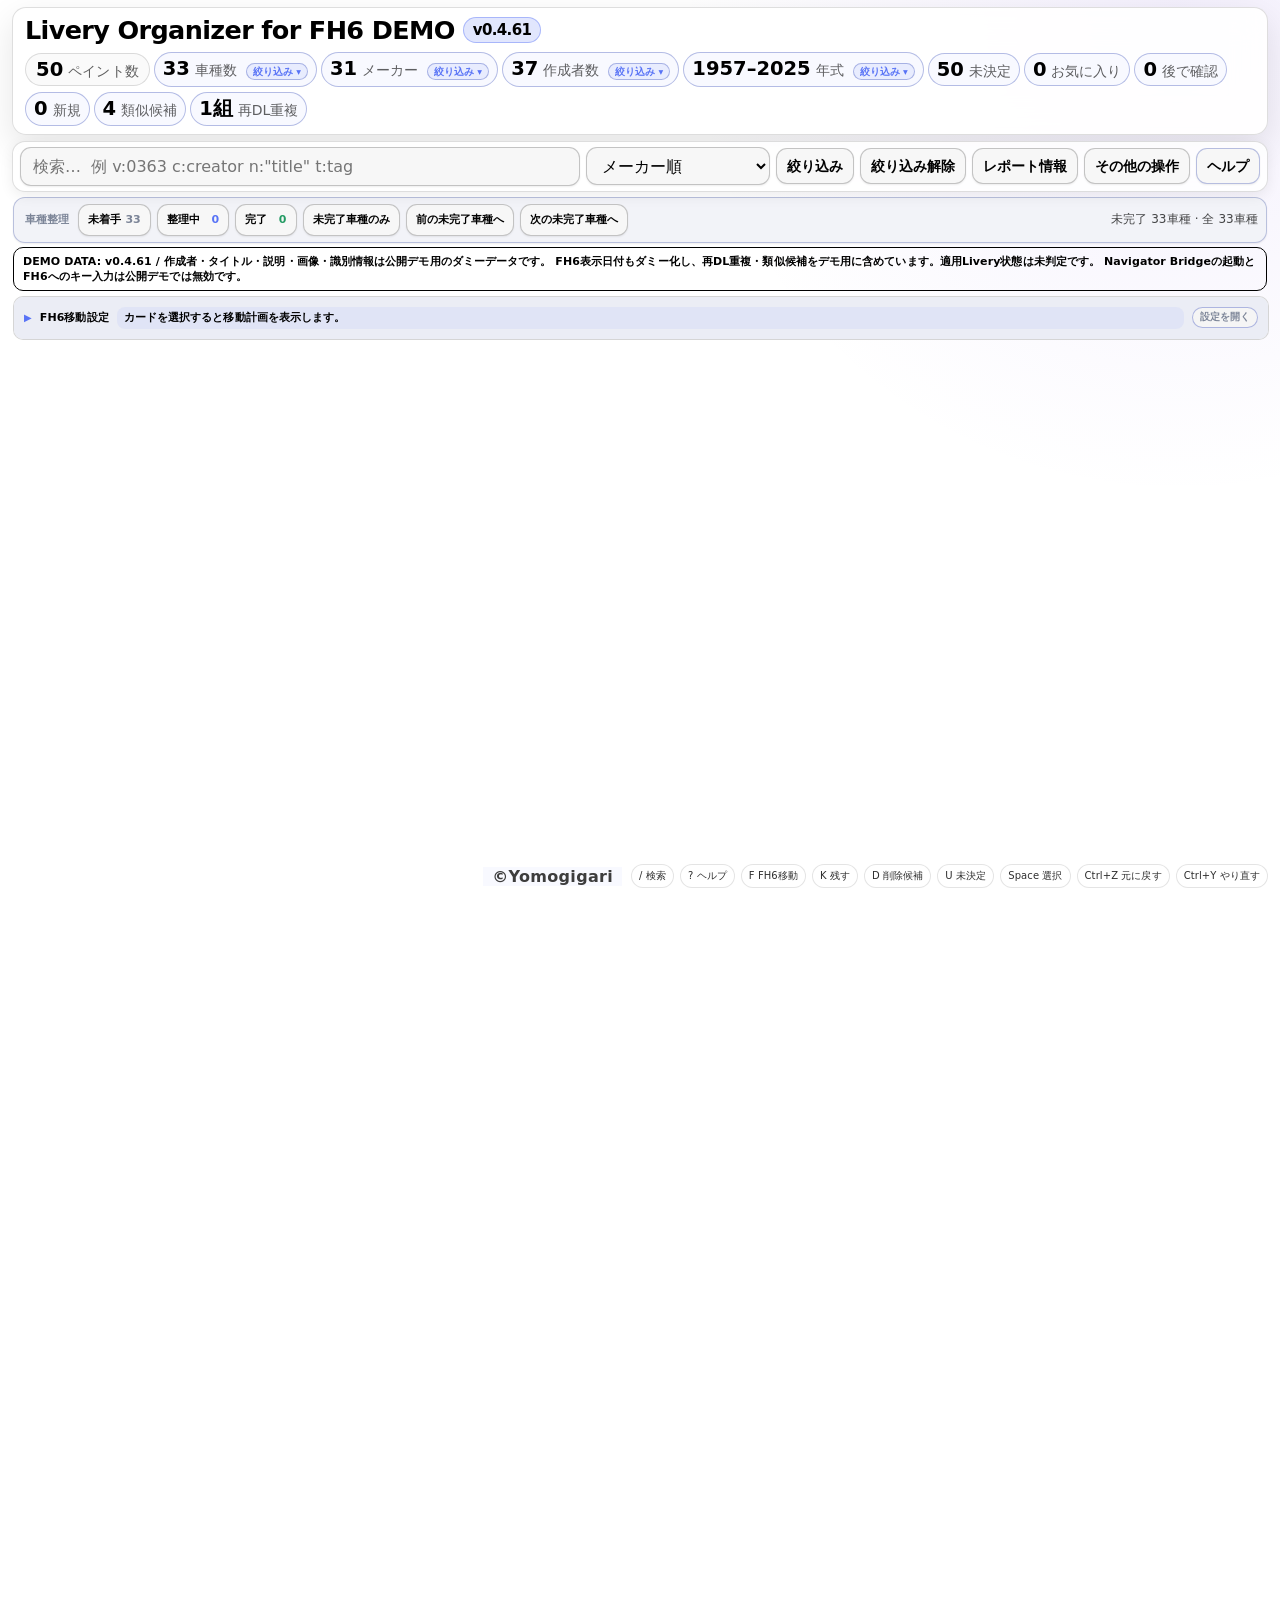
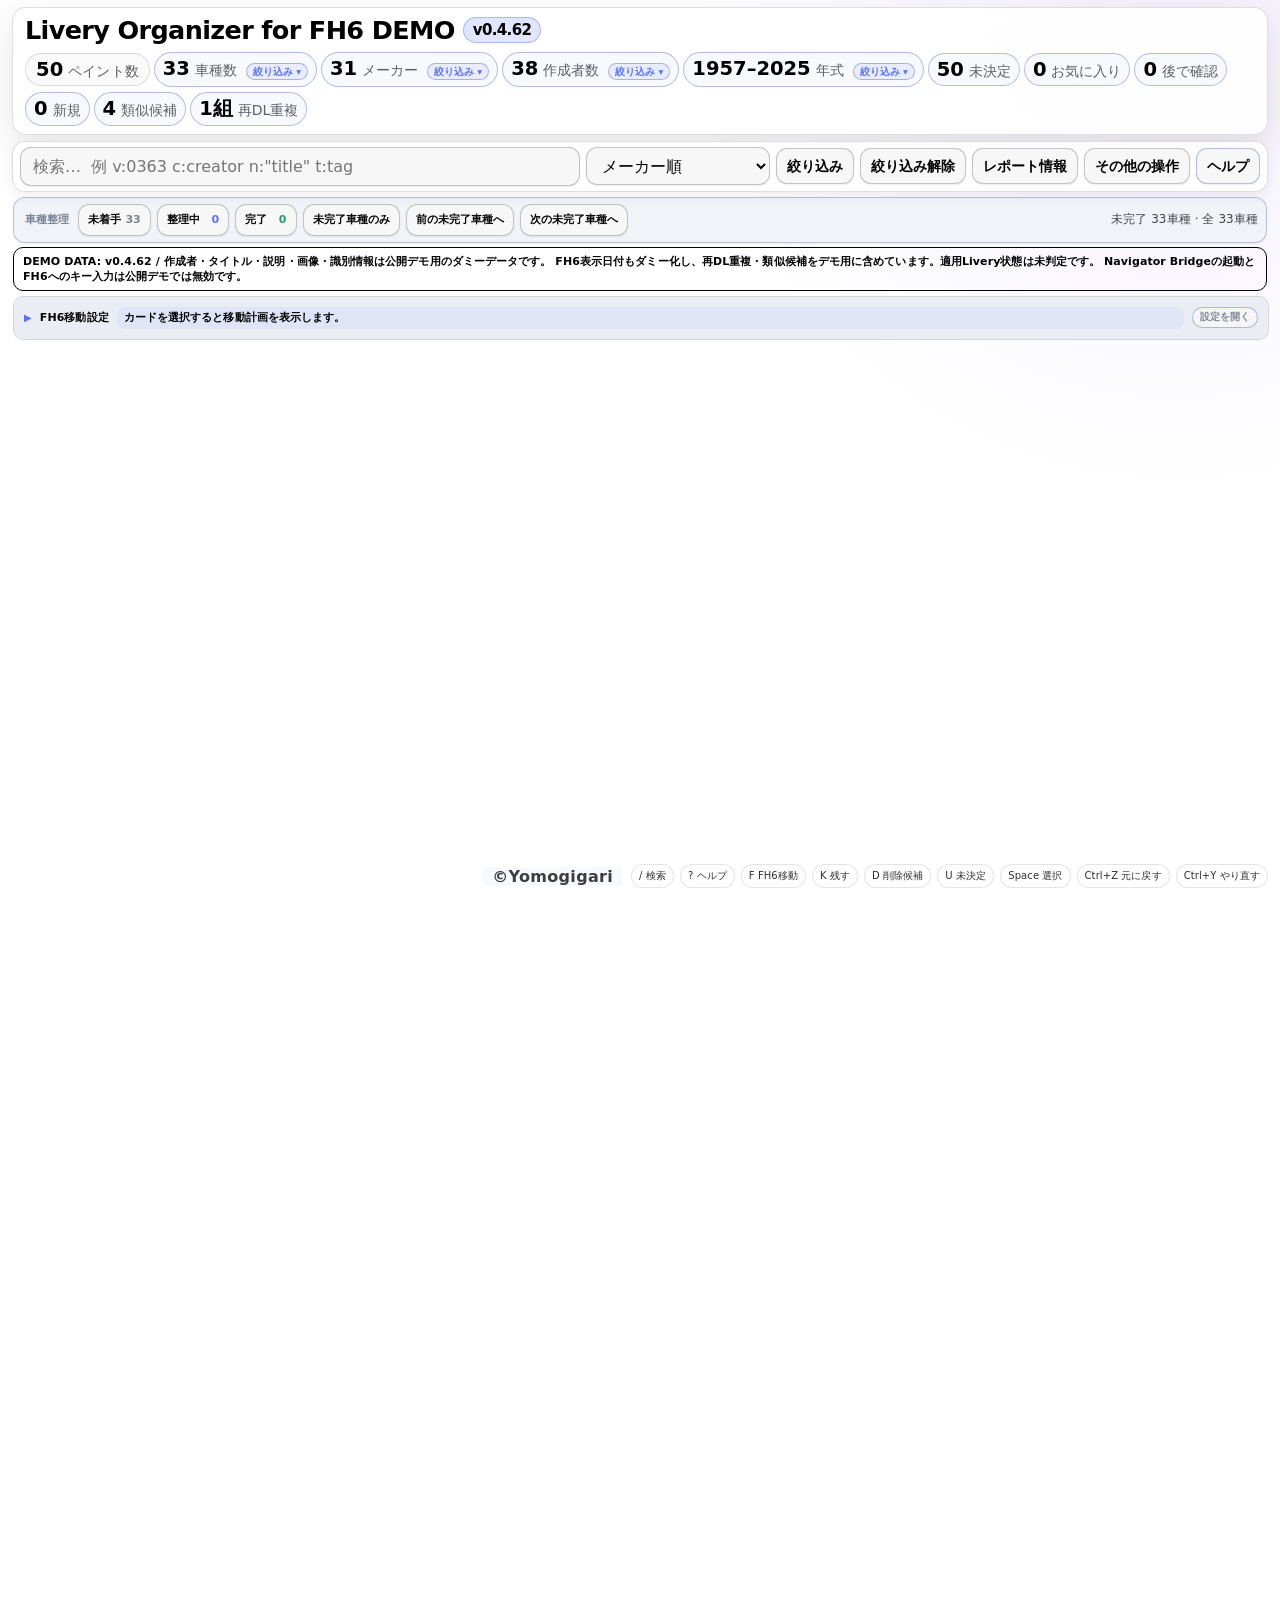
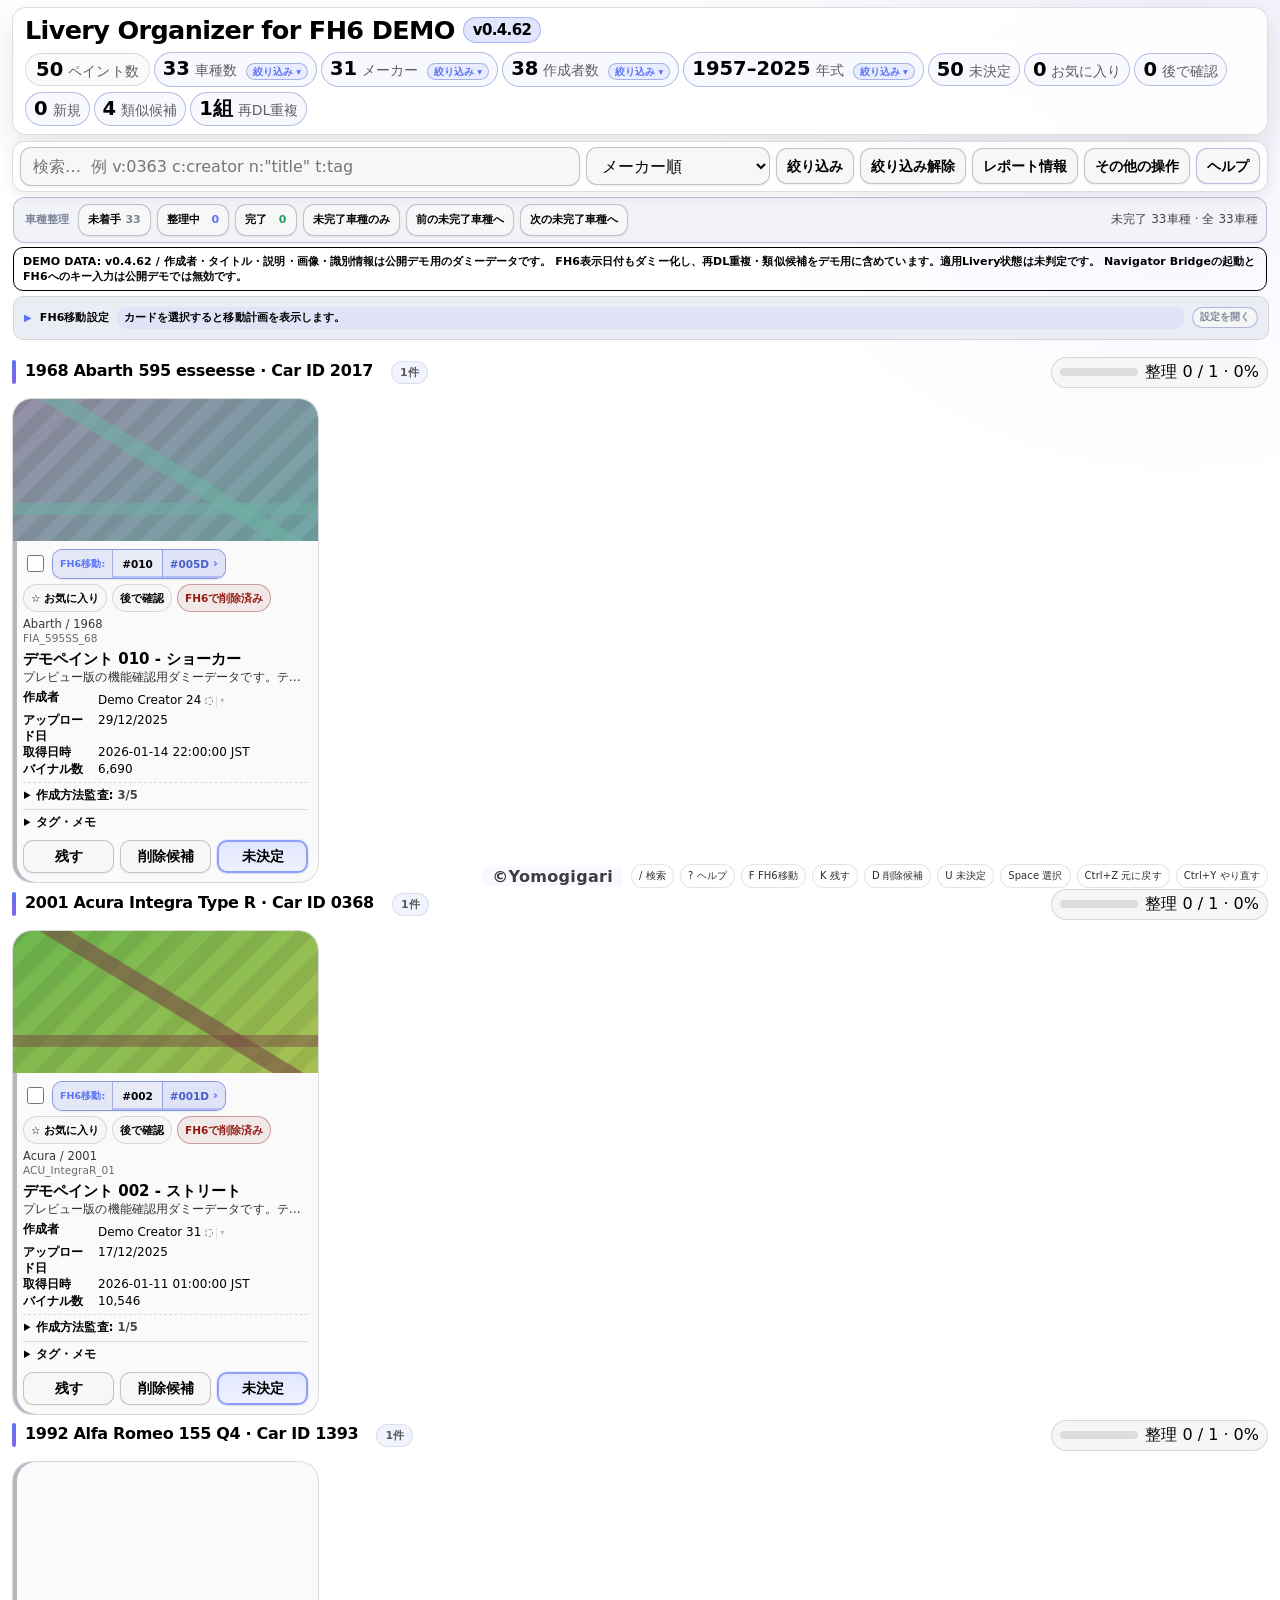
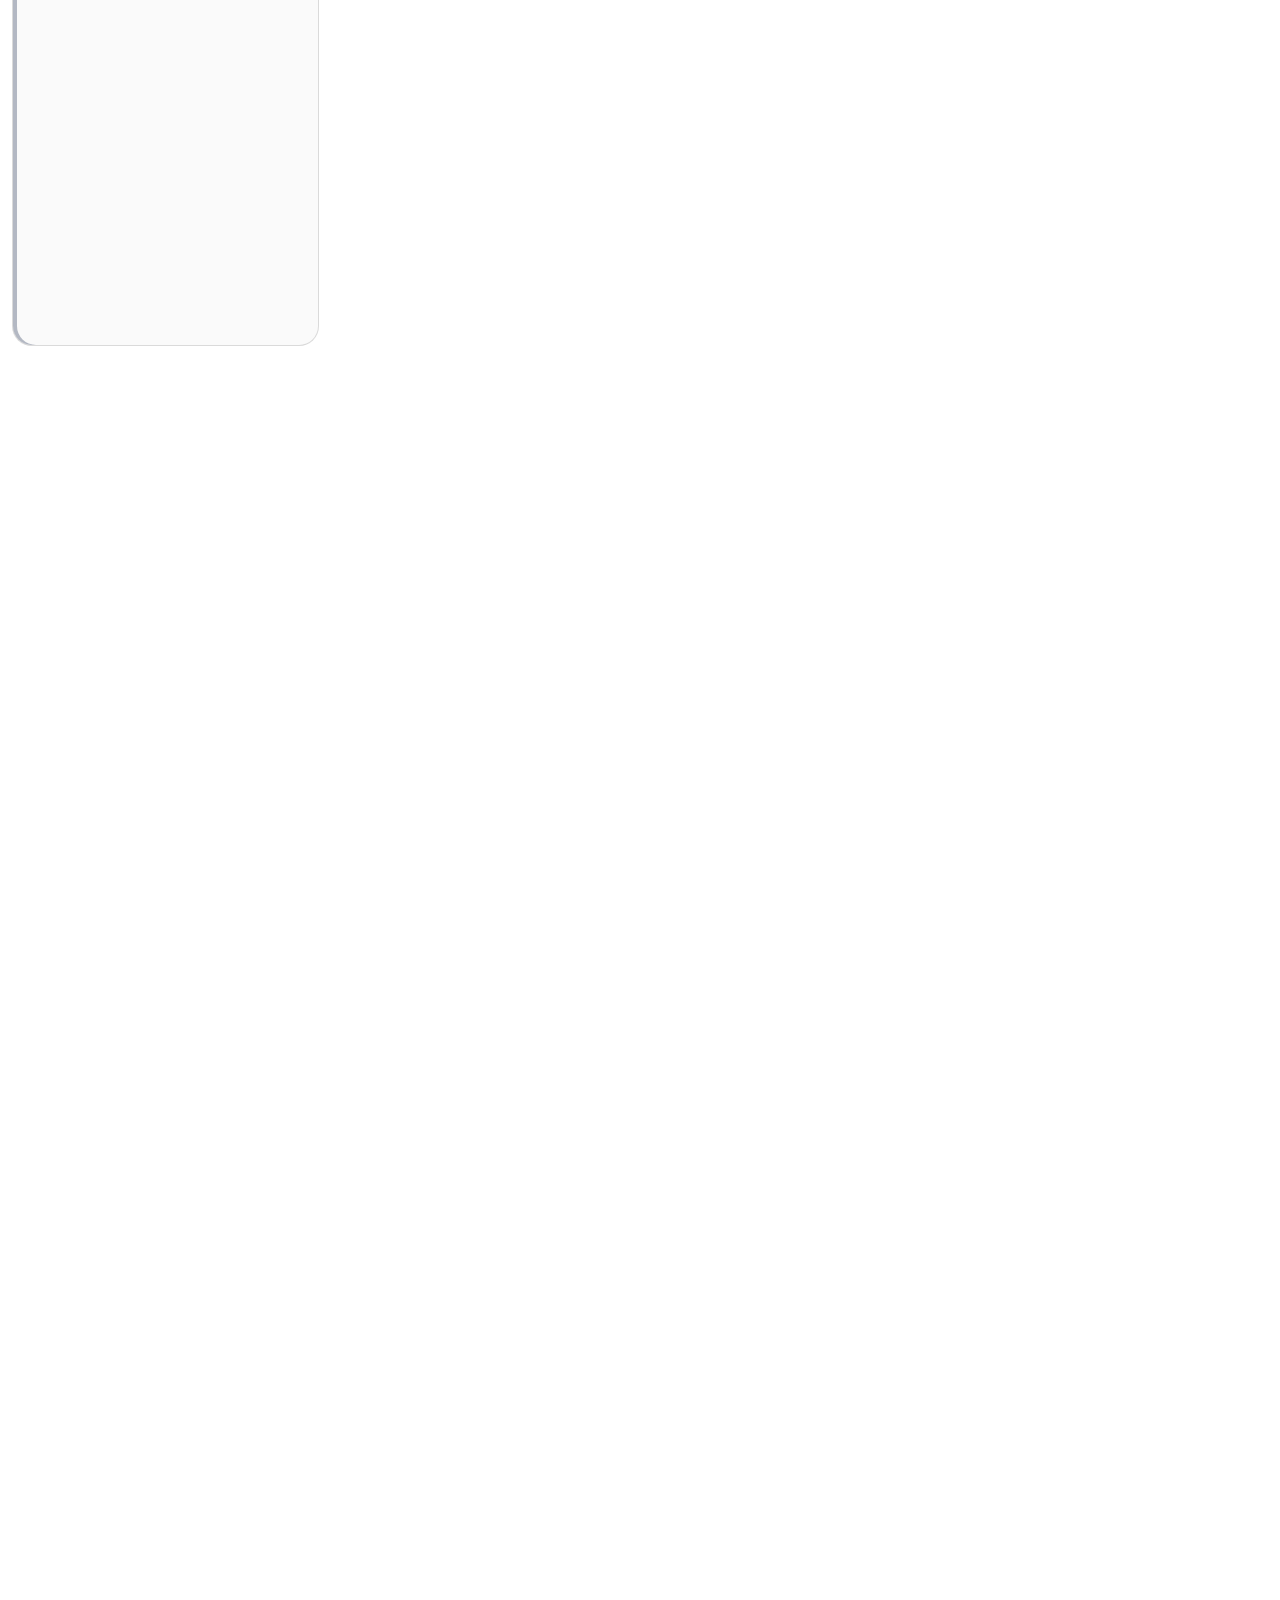
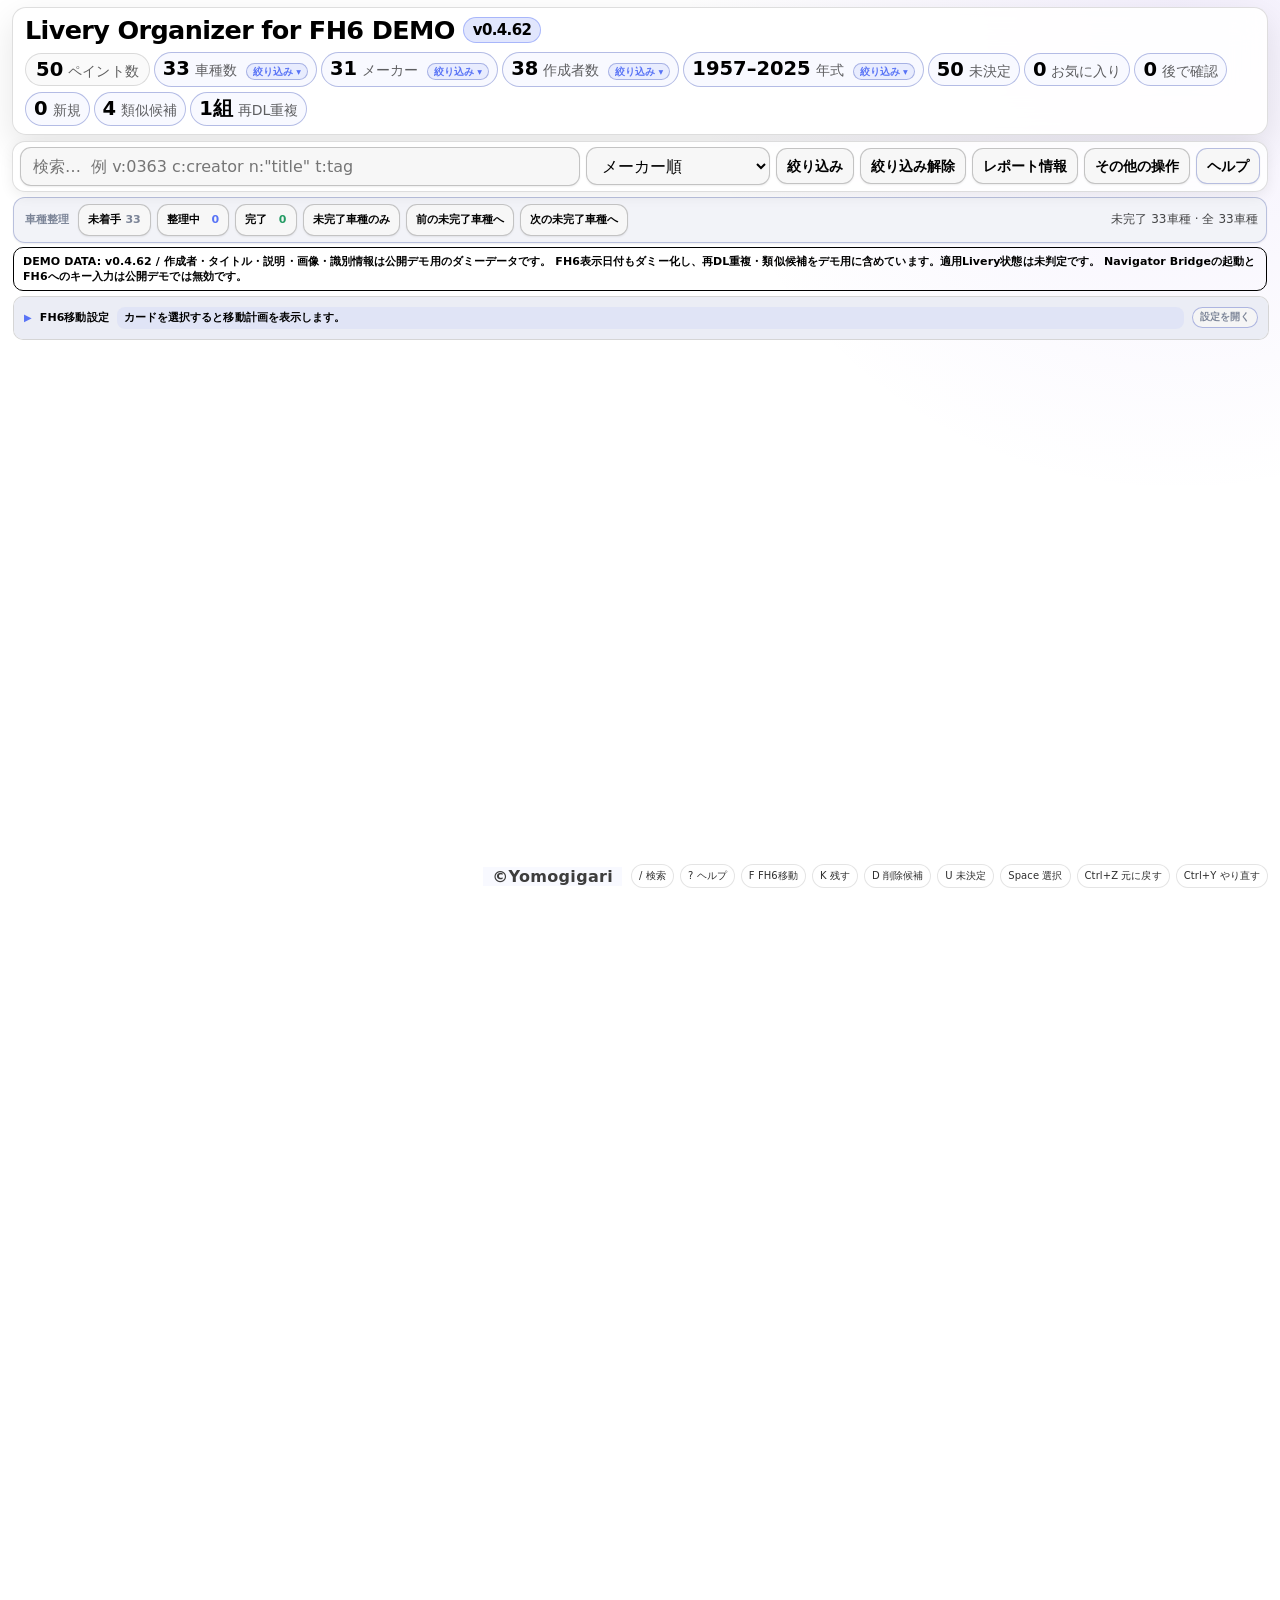
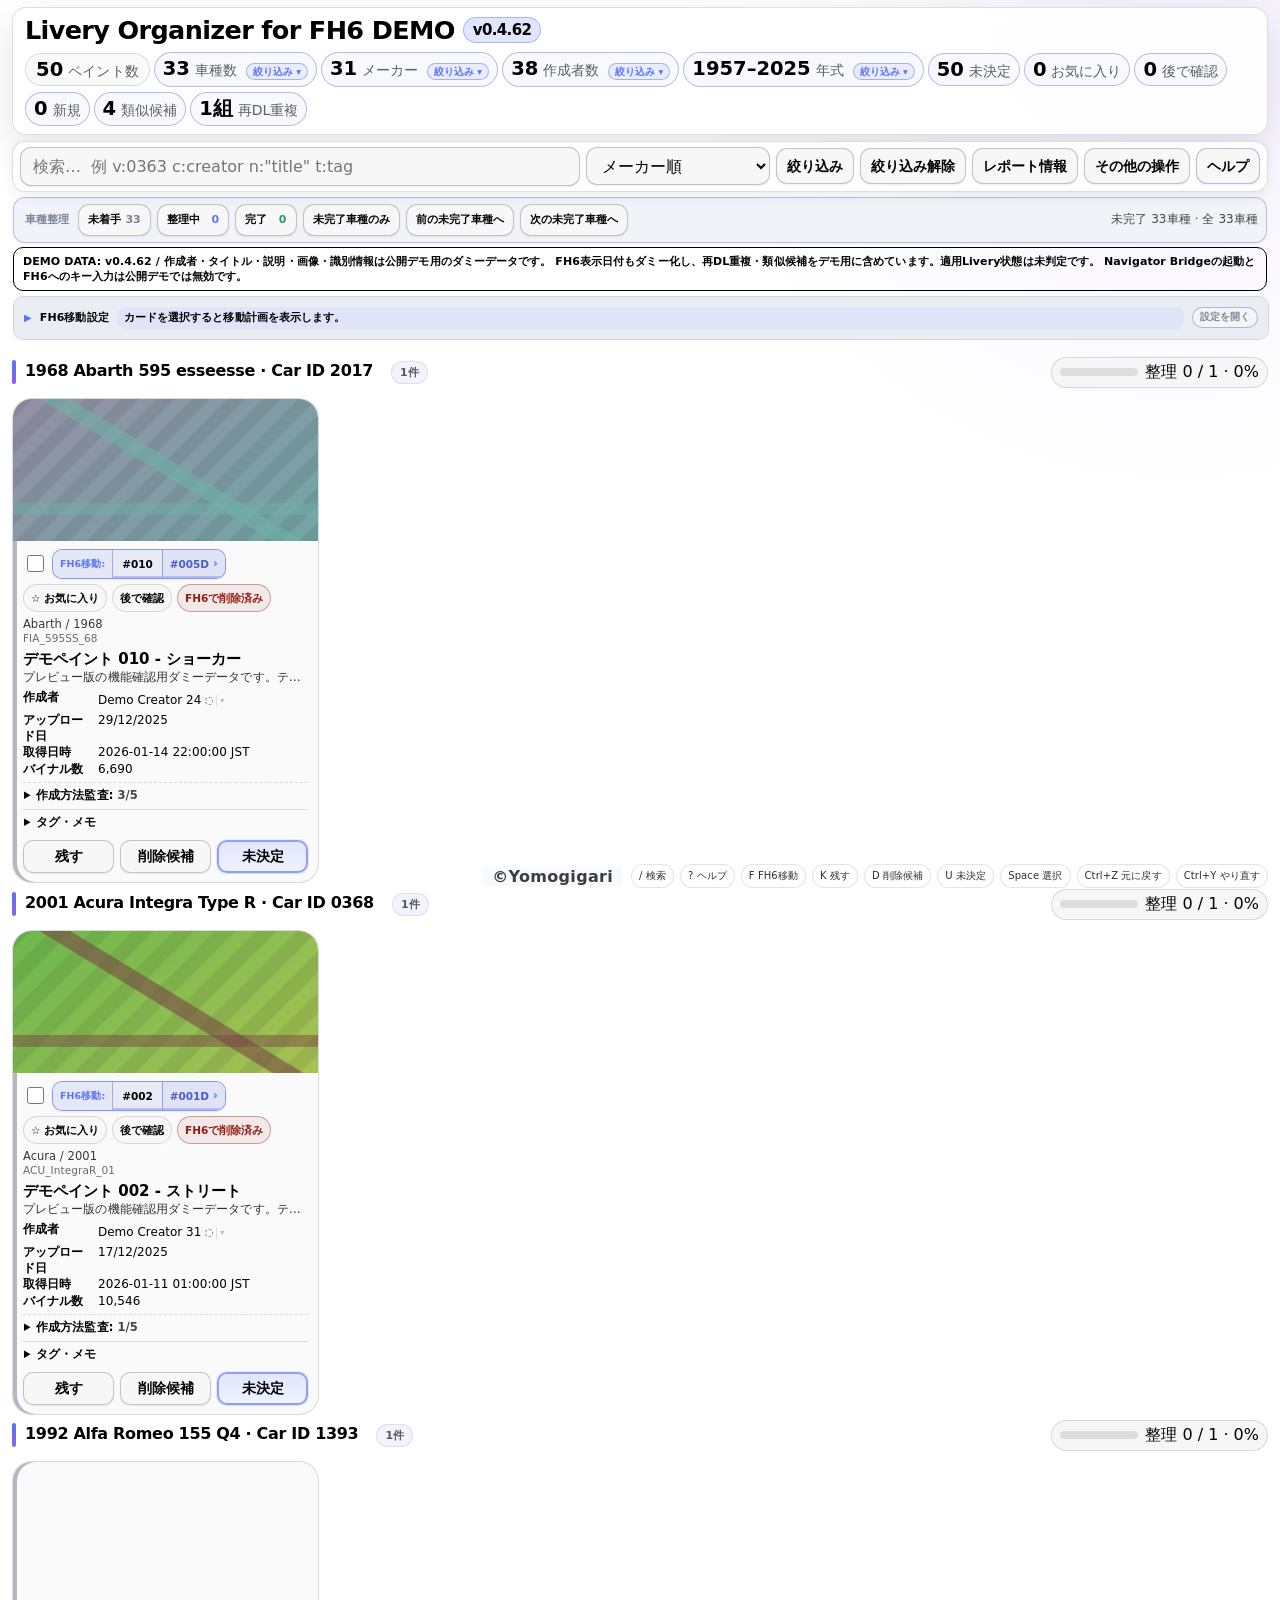
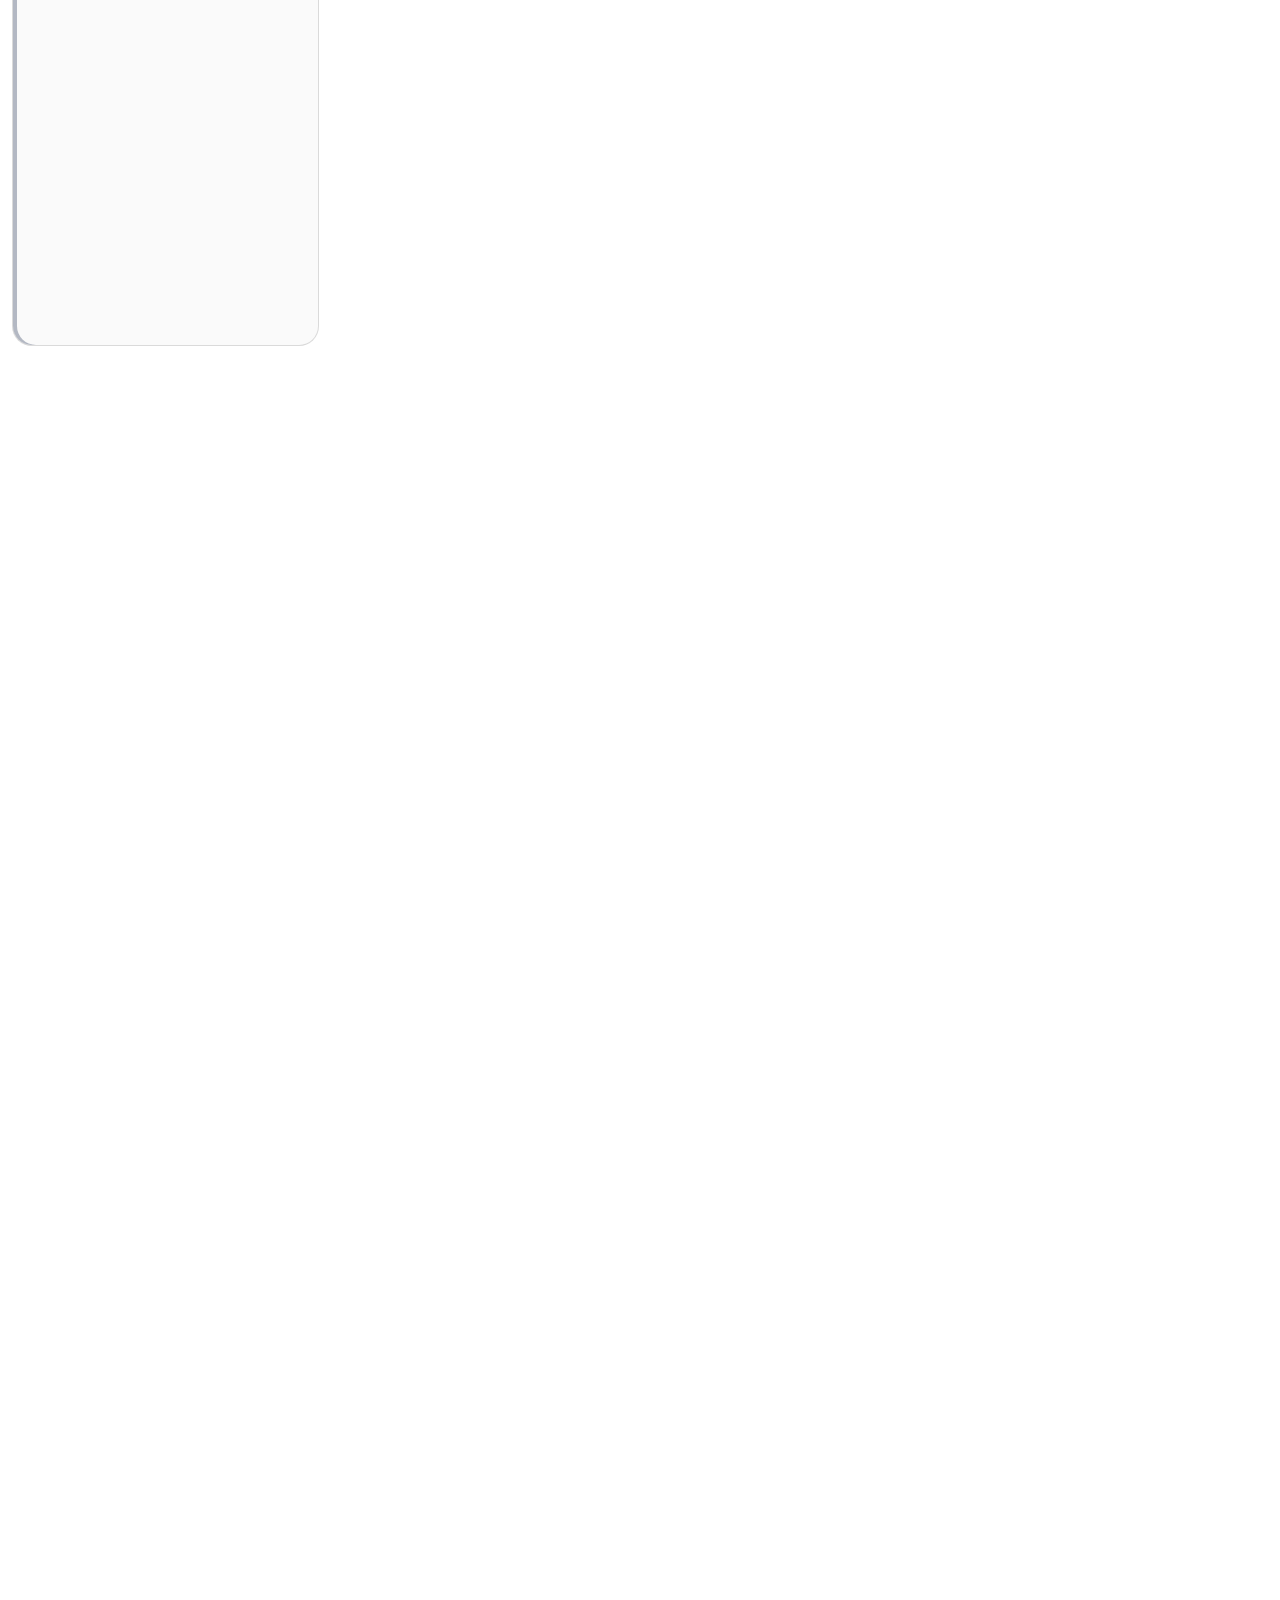
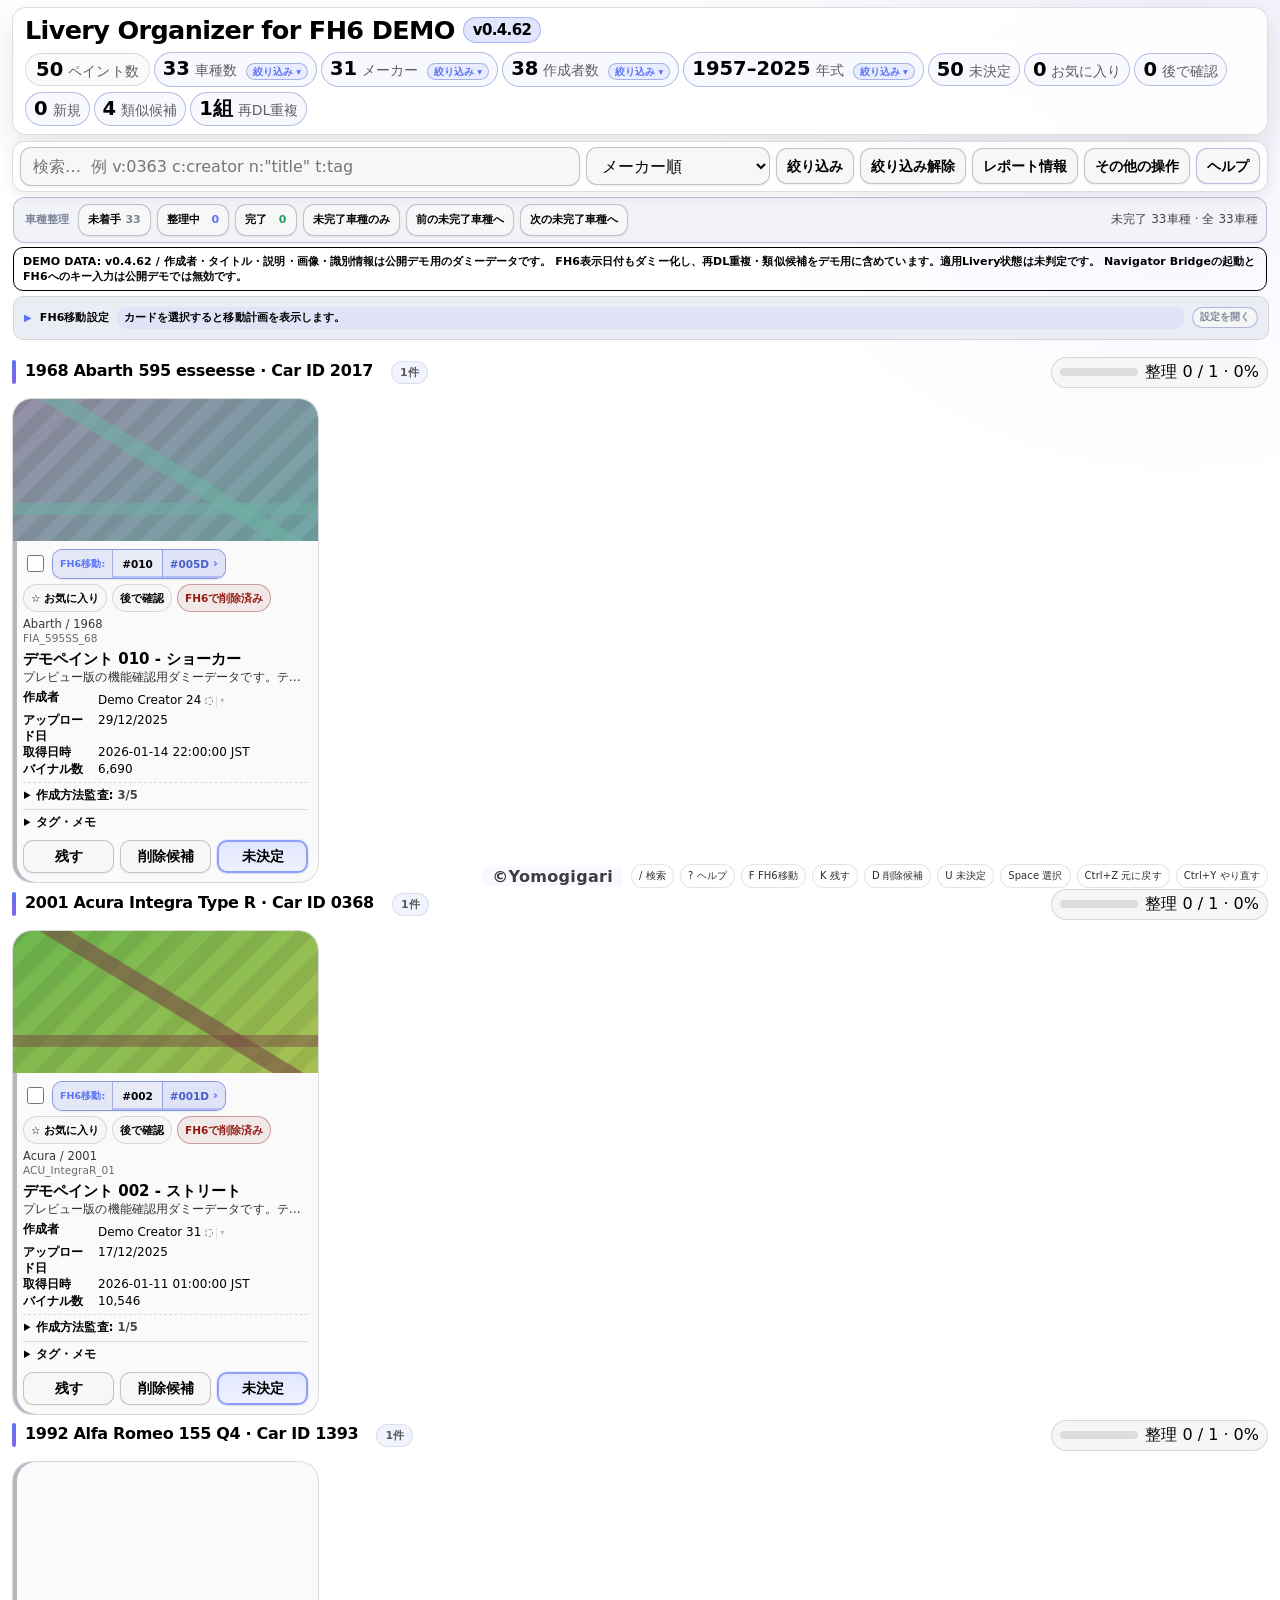
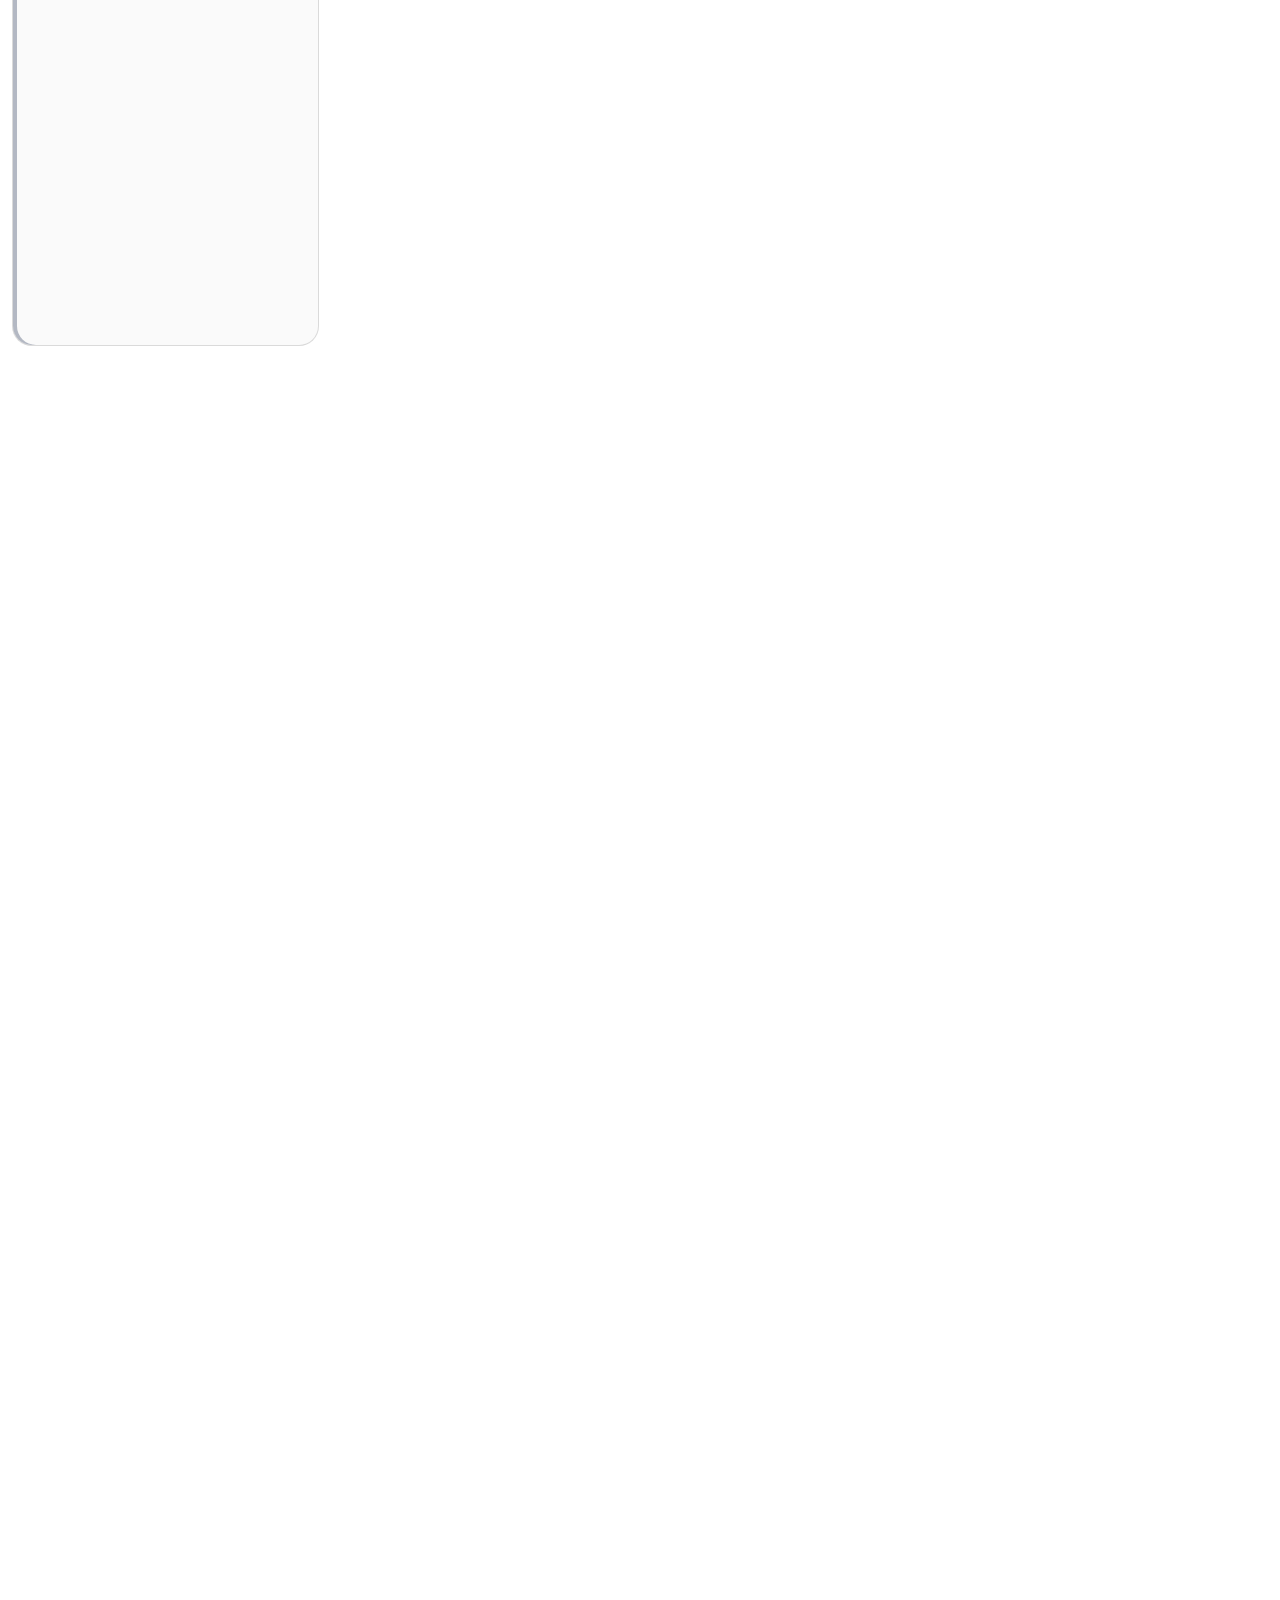
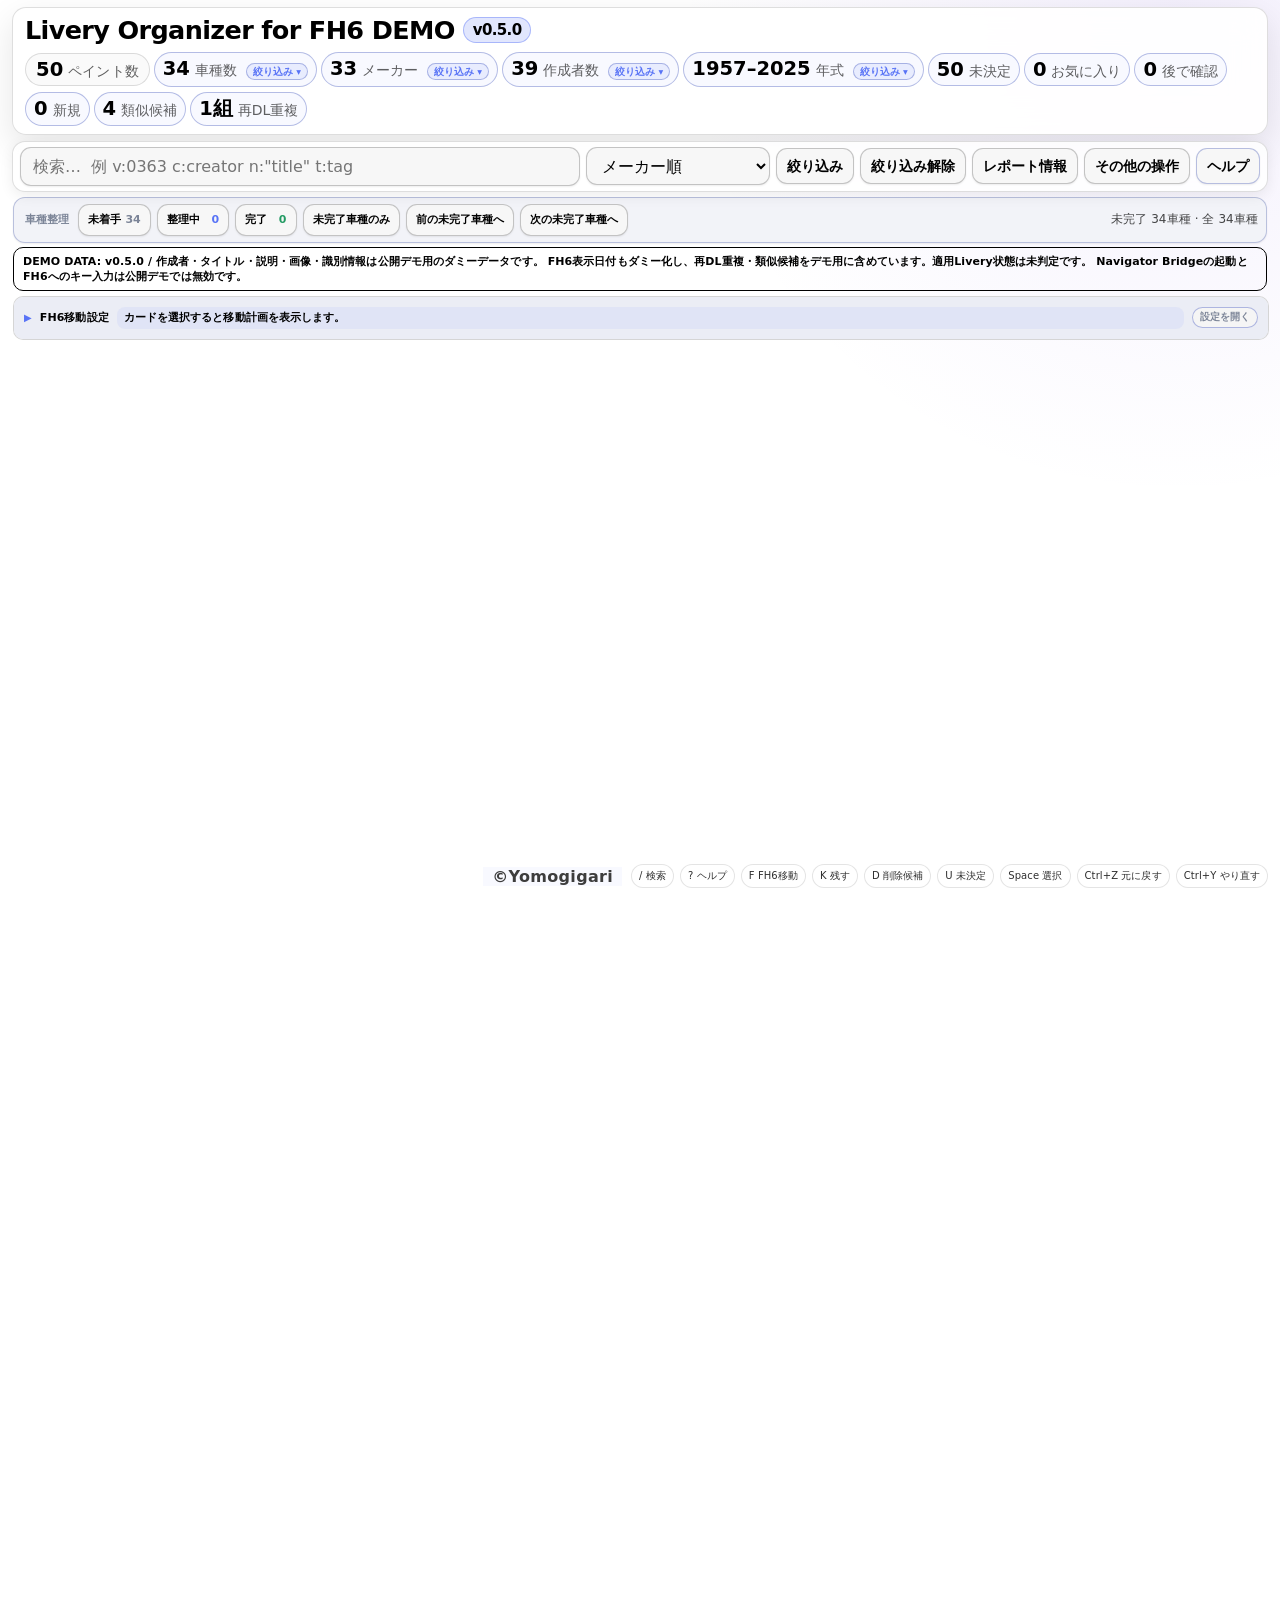
